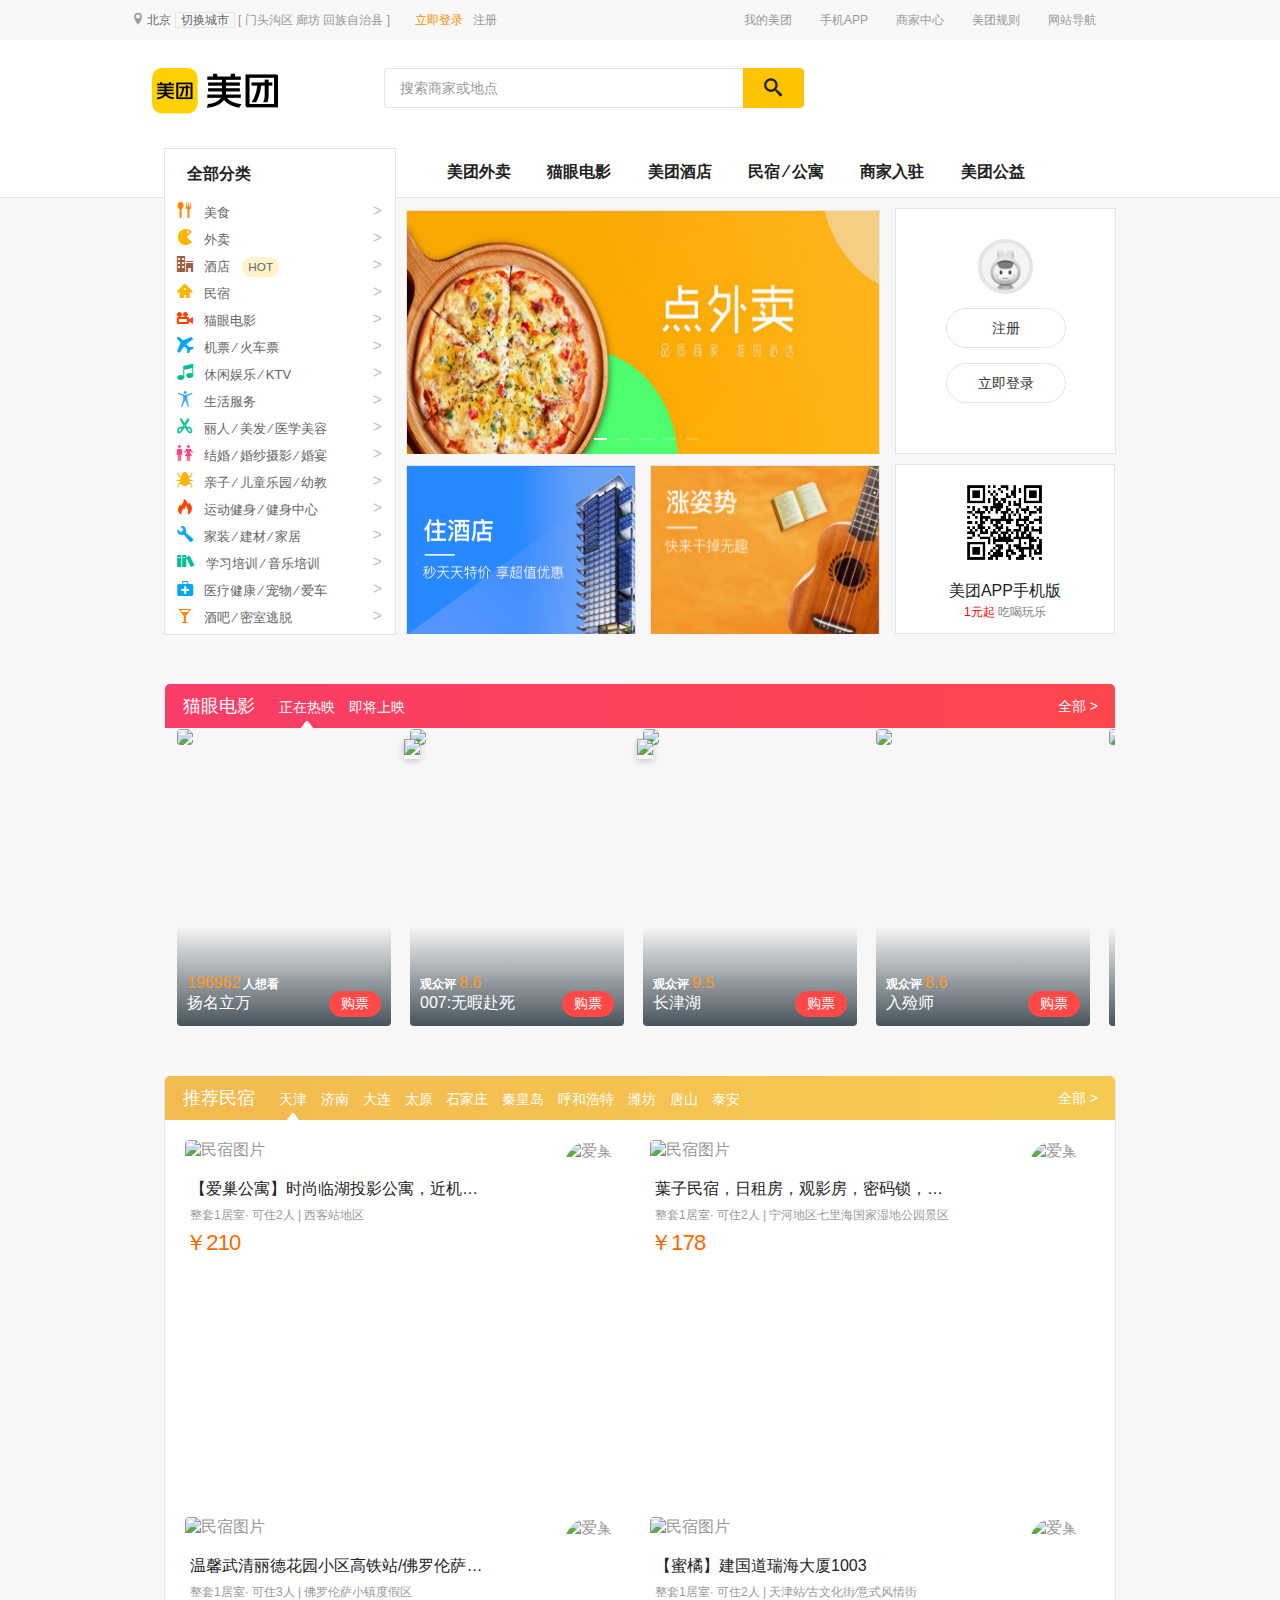
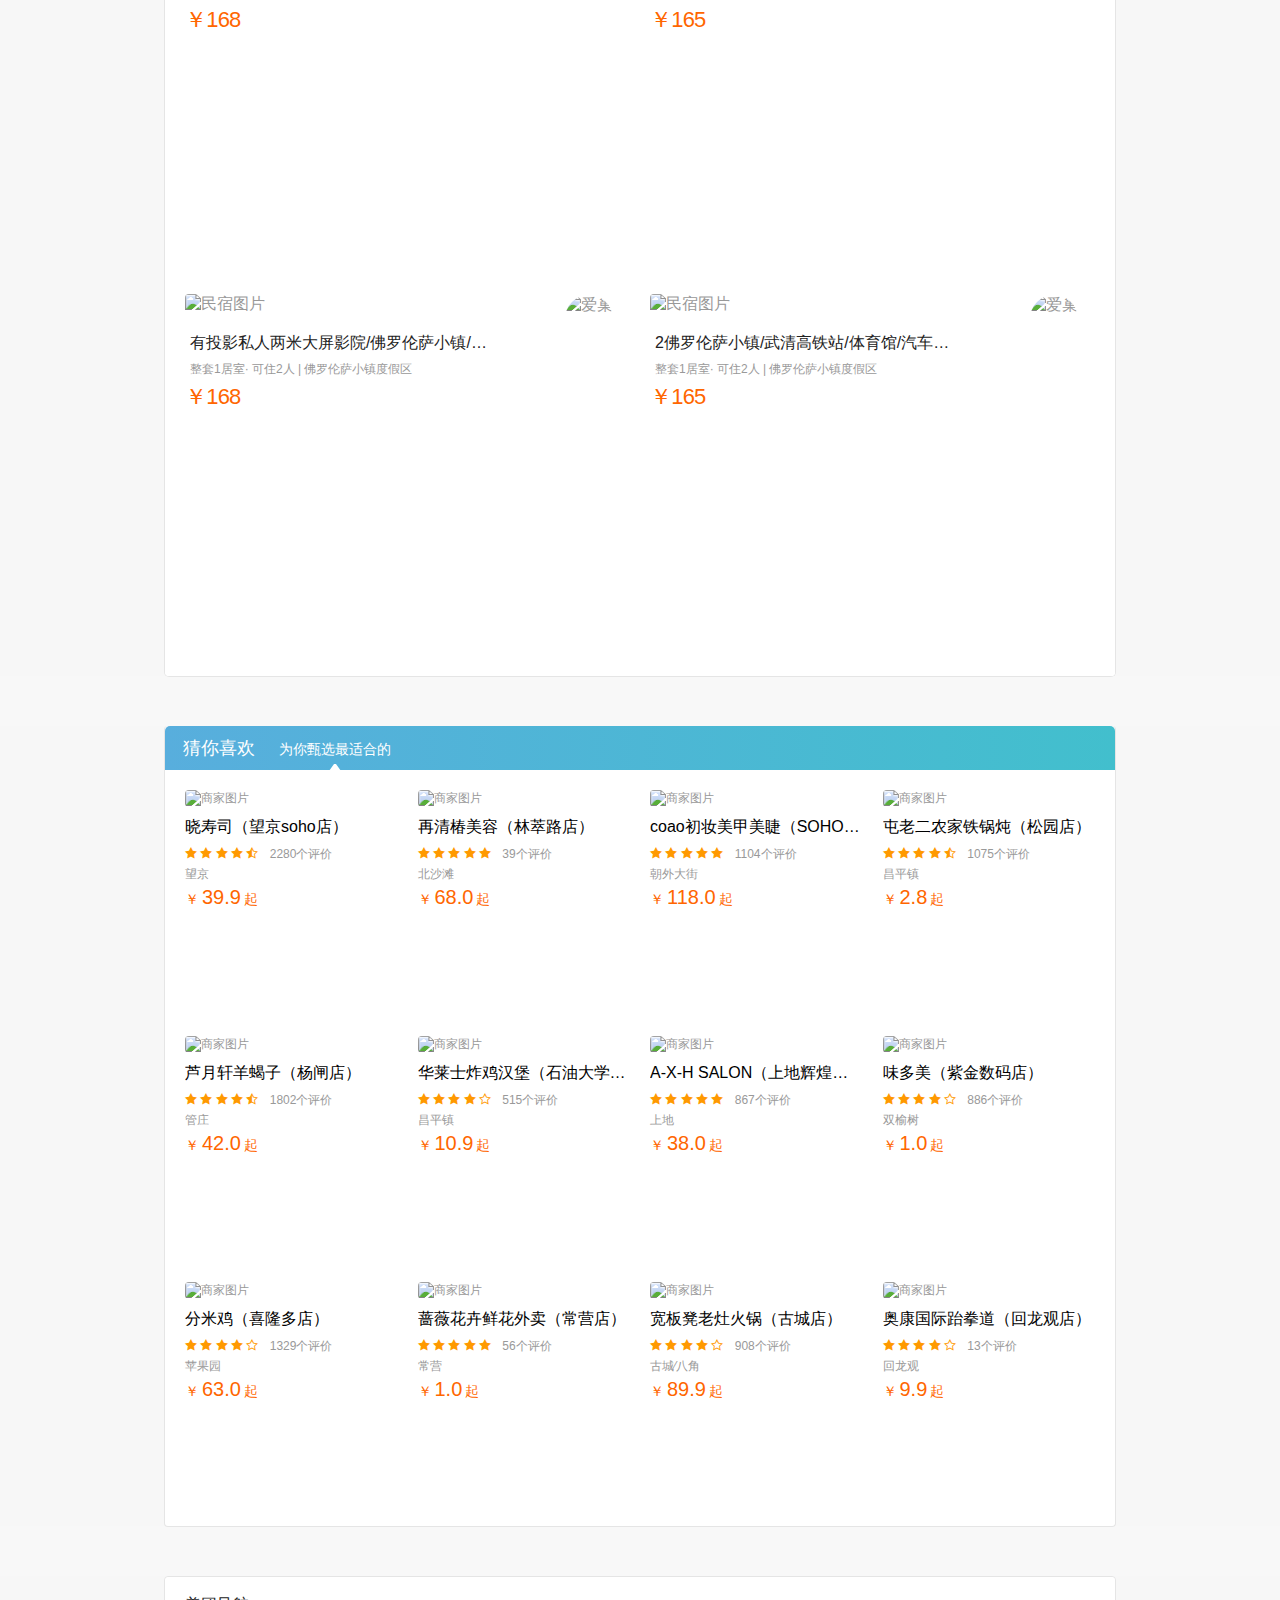
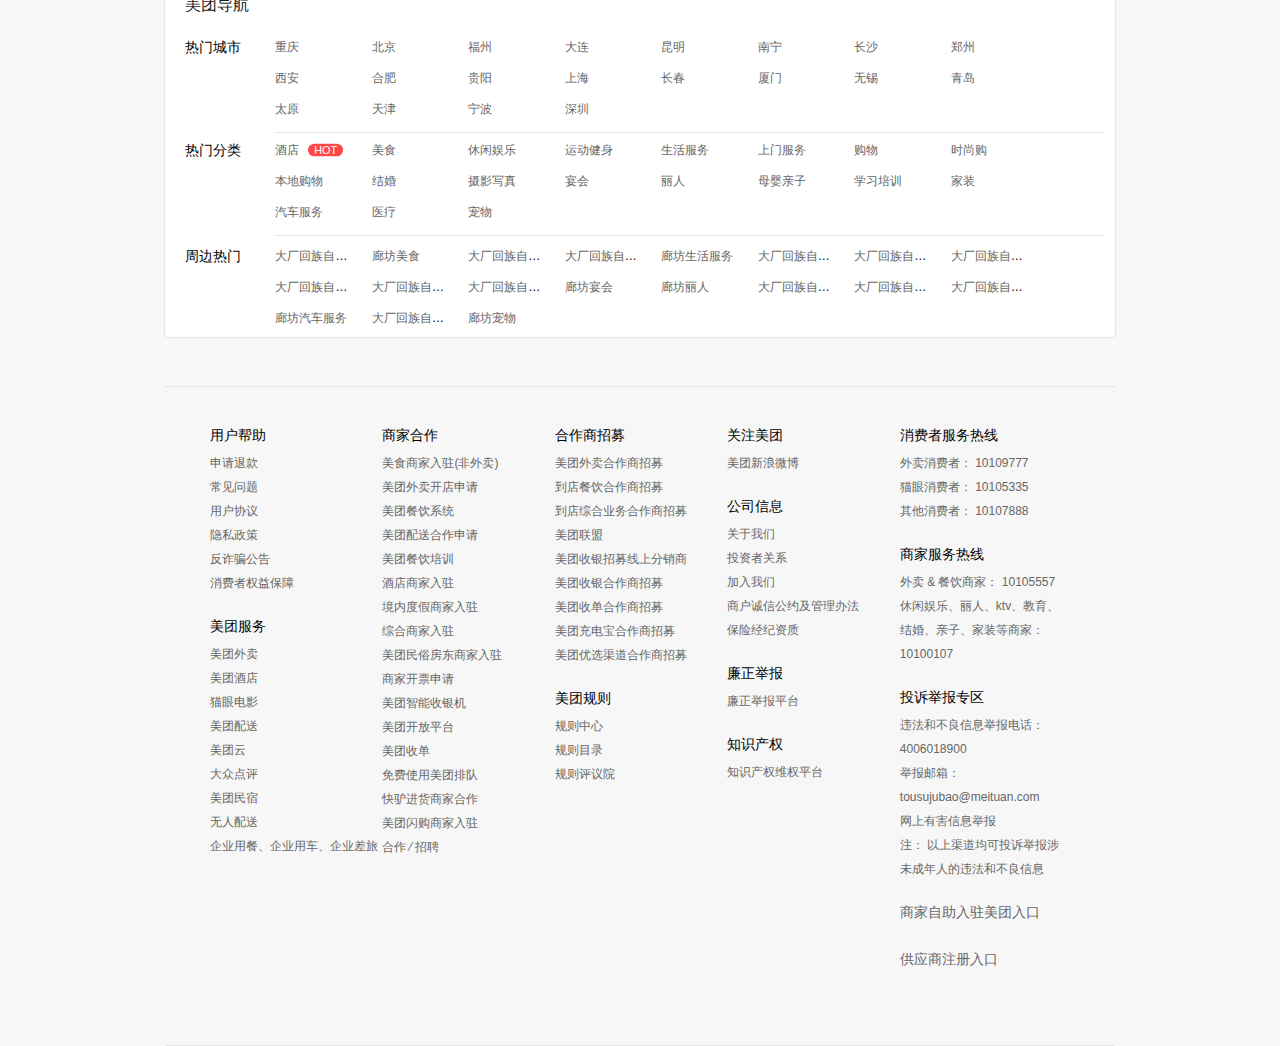
==== index.html @ 7d29e31b "meituan first commit" ====
<!DOCTYPE html>
<html lang="en">
<head>
    <meta charset="UTF-8">
    <meta name="viewport" content="width=device-width, initial-scale=1.0">
    <title>北京美团网-北京美食_酒店_旅游_团购_电影_吃喝玩乐</title>
    <meta name="description" content="北京美团网精选北京美食餐厅,酒店预订,电影票,旅游景点,外卖订餐,北京团购信息,您可查询商家评价店铺信息。北京生活,下载美团官方APP ,吃喝玩乐1折起。">
    <meta name="keywords" content="北京美食,北京酒店,北京团购">
    <link href="images/favicon.ico" type="image/x-icon" rel="icon">
    <link rel="stylesheet" type="text/css" href="css/base.css">
    <link rel="stylesheet" type="text/css" href="font/icomoon/style.css">
    <link rel="stylesheet" type="text/css" href="css/common_header.css">
    <link rel="stylesheet" type="text/css" href="css/common_footer.css">
    <link rel="stylesheet" type="text/css" href="css/index.css">
</head>
<body>
    <!-- 头部 -->
    <header>
        <!--导航栏-->
        <nav class="nav">
            <div class="nav-center">
                <!--导航栏左侧 位置和登录注册-->
                <div class="nav-center-left">
                    <span class="icon-location"></span>
                    <a href="#">北京</a>
                    <a href="#">切换城市</a>
                    [
                    <a href="#">门头沟区</a>
                    <a href="#">廊坊</a>
                    <a href="#">回族自治县</a>
                    ]
                    <a href="#">立即登录</a>
                    <a href="#">注册</a>
                </div>
                <!--导航栏右侧 我的美团 APP 商家中心 美团规则 网站导航-->
                <div class="nav-center-right">
                    <ul id="dropdown" class="nav-center-right-head" >
                        <li>
                            <a href="#">我的美团</a>
                            <dl class="displaynone nav-dropdowm-first">
                                <dd><a href="" target="_blank">我的订单</a></dd>
                                <dd><a href="" target="_blank">我的收藏</a></dd>
                                <dd><a href="" target="_blank">抵用券</a></dd>
                                <dd><a href="" target="_blank">账户设置</a></dd>
                            </dl>
                        </li>
                        <li>
                            <a href="#">手机APP</a>
                        </li>
                        <li>
                            <a href="#">商家中心</a>
                            <dl class="displaynone nav-dropdowm-second">
                                <dd><a href="" target="_blank">美团餐饮商户中心</a></dd>
                                <dd><a href="" target="_blank">登录商家中心</a></dd>
                                <dd><a href="" target="_blank">美团智能收银</a></dd>
                                <dd><a href="" target="_blank">我想合作</a></dd>
                                <dd><a href="" target="_blank">手机免费开店</a></dd>
                                <dd><a href="" target="_blank">到店综合业务招募</a></dd>
                                <dd><a href="" target="_blank">商家申请开票</a></dd>
                                <dd><a href="" target="_blank">免费合作美团排队</a></dd>
                            </dl>
                        </li>
                        <li>
                            <a href="#">美团规则</a>
                            <dl class="displaynone nav-dropdowm-third">
                                <dd><a href="" target="_blank">规则中心</a></dd>
                                <dd><a href="" target="_blank">规则目录</a></dd>
                                <dd><a href="" target="_blank">规则评议院</a></dd>
                            </dl>
                        </li>
                        <li>
                            <a href="#">网站导航</a>
                            <div class="displaynone nav-dropdowm-forth">
                                <dl>
                                    <dt>酒店旅游</dt>
                                    <dd><a href="" target="_blank">国际机票</a></dd>
                                    <dd><a href="" target="_blank">火车票</a></dd>
                                    <dd><a href="" target="_blank">民宿</a></dd>
                                    <dd><a href="" target="_blank">经济型酒店</a></dd>
                                    <dd><a href="" target="_blank">主题酒店</a></dd>
                                    <dd><a href="" target="_blank">商务酒店</a></dd>
                                    <dd><a href="" target="_blank">公寓</a></dd>
                                    <dd><a href="" target="_blank">豪华酒店</a></dd>
                                    <dd><a href="" target="_blank">客栈</a></dd>
                                    <dd><a href="" target="_blank">青年旅社</a></dd>
                                    <dd><a href="" target="_blank">度假酒店</a></dd>
                                    <dd><a href="" target="_blank">别墅</a></dd>
                                    <dd><a href="" target="_blank">农家院</a></dd>
                                </dl>
                                <dl>
                                    <dt>吃美食</dt>
                                    <dd><a href="" target="_blank">烤鱼</a></dd>
                                    <dd><a href="" target="_blank">特色小吃</a></dd>
                                    <dd><a href="" target="_blank">烧烤</a></dd>
                                    <dd><a href="" target="_blank">自助餐</a></dd>
                                    <dd><a href="" target="_blank">火锅</a></dd>
                                    <dd><a href="" target="_blank">代金券</a></dd>
                                </dl>
                                <dl>
                                    <dt>看电影</dt>
                                    <dd><a href="" target="_blank">热映电影</a></dd>
                                    <dd><a href="" target="_blank">热门电影院</a></dd>
                                    <dd><a href="" target="_blank">热映电影口碑榜</a></dd>
                                    <dd><a href="" target="_blank">最受期待电影</a></dd>
                                    <dd><a href="" target="_blank">国内票房榜</a></dd>
                                    <dd><a href="" target="_blank">北美票房榜</a></dd>
                                    <dd><a href="" target="_blank">电影排行榜</a></dd>
                                </dl>
                                <dl>
                                    <dt>手机应用</dt>
                                    <dd>
                                        <a href="" target="_blank">
                                            <img src="images/meituan.png" title="美团APP" alt="手机应用app"/>
                                        </a>
                                    </dd>
                                    <dd>
                                        <a href="" target="_blank">
                                            <img src="images/waimai.png" title="外卖APP" alt="手机应用app"/>
                                        </a>
                                    </dd>
                                    <dd>
                                        <a href="" target="_blank">
                                            <img src="images/shuidi.png" title="民宿APP" alt="手机应用app"/>
                                        </a>
                                    </dd>
                                    <dd>
                                        <a href="" target="_blank">
                                            <img src="images/dianping.png" title="点评APP" alt="手机应用app"/>
                                        </a>
                                    </dd>
                                    <dd>
                                        <a href="" target="_blank">
                                            <img src="images/maoyan.png" title="猫眼APP" alt="手机应用app"/>
                                        </a>
                                    </dd>
                                </dl>
                            </div>
                        </li>
                    </ul>
                </div>
            </div>
        </nav>
        <!--搜索区域-->
        <div class="search-box">
            <div class="search-center">
                <!-- logo区域 -->
                <div class="search-logo-moudle">
                    <div class="search-logo">
                        <h1>
                            <a href="index.html" title="美团购">
                                <img src="images/logo.png" />美团购
                            </a>
                        </h1>
                    </div>
                </div>
                <!-- 搜索区域 -->
                <div class="search-center-area">
                    <div class="search-content">
                        <input type="text" placeholder="搜索商家或地点">
                        <button>
                            <span class="icon-search"></span>
                        </button>
                    </div>
                </div>
            </div>
        </div>
    </header>
    <!--主体部分-->
    <main class="main-box">
        <div class="main-center">
            <!-- 全部分类 -->
            <div class="main-center-left">
                <span>全部分类</span>
                <ul id="dropright">
                    <li>
                        <i class="icon-spoon-knife"></i>
                        <span id="test">美食</span>
                        <b>&gt;</b>
                        <div class="main-hidden-box displaynone">
                            <!-- 隐藏菜单头部 -->
                            <div class="main-hidden-box-head">
                                <a href="" target="_blank">
                                    <p class="main-hidden-box-head-title">美食</p>
                                </a>
                                <div class="main-hidden-box-head-more">
                                    <a href="" target="_blank">更多 &gt;</a>
                                </div>
                            </div>
                            <!-- 隐藏菜单主体 -->
                            <div class="main-hidden-box-main">
                                <dl>
                                    <dd>
                                        <a href="" target="_blank">代金券</a>
                                    </dd>
                                    <dd>
                                        <a href="" target="_blank">甜点饮品</a>
                                    </dd>
                                    <dd>
                                        <a href="" target="_blank">火锅</a>
                                    </dd>
                                    <dd>
                                        <a href="" target="_blank">自助餐</a>
                                    </dd>
                                    <dd>
                                        <a href="" target="_blank">小吃快餐</a>
                                    </dd>
                                    <dd>
                                        <a href="" target="_blank">日韩料理</a>
                                    </dd>
                                    <dd>
                                        <a href="" target="_blank">西餐</a>
                                    </dd>
                                    <dd>
                                        <a href="" target="_blank">聚餐宴请</a>
                                    </dd>
                                    <dd>
                                        <a href="" target="_blank">烧烤烤肉</a>
                                    </dd>
                                    <dd>
                                        <a href="" target="_blank">东北菜</a>
                                    </dd>
                                    <dd>
                                        <a href="" target="_blank">川湘菜</a>
                                    </dd>
                                    <dd>
                                        <a href="" target="_blank">江浙菜</a>
                                    </dd>
                                    <dd>
                                        <a href="" target="_blank">香锅烤鱼</a>
                                    </dd>
                                    <dd>
                                        <a href="" target="_blank">粤港菜</a>
                                    </dd>
                                    <dd>
                                        <a href="" target="_blank">中式烧烤/烤串</a>
                                    </dd>
                                    <dd>
                                        <a href="" target="_blank">西北菜</a>
                                    </dd>
                                    <dd>
                                        <a href="" target="_blank">咖啡酒吧菜馆</a>
                                    </dd>
                                    <dd>
                                        <a href="" target="_blank">云贵菜</a>
                                    </dd>
                                    <dd>
                                        <a href="" target="_blank">东南亚菜</a>
                                    </dd>
                                    <dd>
                                        <a href="" target="_blank">海鲜</a>
                                    </dd>
                                    <dd>
                                        <a href="" target="_blank">素食</a>
                                    </dd>
                                    <dd>
                                        <a href="" target="_blank">台湾/客家菜</a>
                                    </dd>
                                    <dd>
                                        <a href="" target="_blank">创意菜</a>
                                    </dd>
                                    <dd>
                                        <a href="" target="_blank">汤/粥/炖菜</a>
                                    </dd>
                                    <dd>
                                        <a href="" target="_blank">蒙餐</a>
                                    </dd>
                                    <dd>
                                        <a href="" target="_blank">新疆菜</a>
                                    </dd>
                                    <dd>
                                        <a href="" target="_blank">其他美食</a>
                                    </dd>
                                    <dd>
                                        <a href="" target="_blank">京菜鲁菜</a>
                                    </dd>
                                </dl>
                            </div>
                        </div>
                    </li>
                    <li>
                        <i class="icon-pacman"></i>
                        <span>外卖</span>
                        <b>&gt;</b>
                        <div class="main-hidden-box displaynone">
                            <!-- 隐藏菜单头部 -->
                            <div class="main-hidden-box-head">
                                <a href="" target="_blank">
                                    <p class="main-hidden-box-head-title">外卖</p>
                                </a>
                                <div class="main-hidden-box-head-more">
                                    <a href="" target="_blank">更多 &gt;</a>
                                </div>
                            </div>
                            <!-- 隐藏菜单主体 -->
                            <div class="main-hidden-box-main">
                                <dl>
                                    <dd>
                                        <a href="" target="_blank">美团外卖</a>
                                    </dd>
                                </dl>
                            </div>
                        </div>
                    </li>
                    <li>
                        <i class="icon-office"></i>
                        <span>酒店</span>
                        <span class="hot-content">HOT</span>
                        <b>&gt;</b>
                        <div class="main-hidden-box displaynone">
                            <!-- 隐藏菜单头部 -->
                            <div class="main-hidden-box-head">
                                <a href="" target="_blank">
                                    <p class="main-hidden-box-head-title">酒店</p>
                                </a>
                                <div class="main-hidden-box-head-more">
                                    <a href="" target="_blank">更多 &gt;</a>
                                </div>
                            </div>
                            <!-- 隐藏菜单主体 -->
                            <div class="main-hidden-box-main">
                                <dl>
                                    <dd>
                                        <a href="" target="_blank">经济型</a>
                                    </dd>
                                    <dd>
                                        <a href="" target="_blank">舒适/三星</a>
                                    </dd>
                                    <dd>
                                        <a href="" target="_blank">高档/四星</a>
                                    </dd>
                                    <dd>
                                        <a href="" target="_blank">豪华/五星</a>
                                    </dd>
                                </dl>
                            </div>
                        </div>
                    </li>
                    <li>
                        <i class="icon-home2"></i>
                        <span>民宿</span>
                        <b>&gt;</b>
                        <div class="main-hidden-box displaynone">
                            <!-- 隐藏菜单头部 -->
                            <div class="main-hidden-box-head">
                                <a href="" target="_blank">
                                    <p class="main-hidden-box-head-title">热门城市</p>
                                </a>
                                <div class="main-hidden-box-head-more">
                                    <a href="" target="_blank">更多 &gt;</a>
                                </div>
                            </div>
                            <!-- 隐藏菜单主体 -->
                            <div class="main-hidden-box-main">
                                <dl>
                                    <dd>
                                        <a href="" target="_blank">上海</a>
                                    </dd>
                                    <dd>
                                        <a href="" target="_blank">成都</a>
                                    </dd>
                                    <dd>
                                        <a href="" target="_blank">北京</a>
                                    </dd>
                                    <dd>
                                        <a href="" target="_blank">重庆</a>
                                    </dd>
                                    <dd>
                                        <a href="" target="_blank">南京</a>
                                    </dd>
                                    <dd>
                                        <a href="" target="_blank">杭州</a>
                                    </dd>
                                    <dd>
                                        <a href="" target="_blank">广州</a>
                                    </dd>
                                    <dd>
                                        <a href="" target="_blank">西安</a>
                                    </dd>
                                    <dd>
                                        <a href="" target="_blank">武汉</a>
                                    </dd>
                                    <dd>
                                        <a href="" target="_blank">厦门</a>
                                    </dd>
                                    <dd>
                                        <a href="" target="_blank">长沙</a>
                                    </dd>
                                    <dd>
                                        <a href="" target="_blank">青岛</a>
                                    </dd>
                                    <dd>
                                        <a href="" target="_blank">深圳</a>
                                    </dd>
                                    <dd>
                                        <a href="" target="_blank">天津</a>
                                    </dd>
                                    <dd>
                                        <a href="" target="_blank">苏州</a>
                                    </dd>
                                </dl>
                            </div>
                            <!-- 隐藏菜单头部 -->
                            <div class="main-hidden-box-head">
                                <a href="" target="_blank">
                                    <p class="main-hidden-box-head-title">热门房源</p>
                                </a>
                                <div class="hidden-more-minsu">
                                    <a href="" target="_blank">更多 &gt;</a>
                                </div>
                            </div>
                            <!-- 隐藏菜单主体 -->
                            <div class="main-hidden-box-main">
                                <dl>
                                    <dd>
                                        <a href="" target="_blank">复式Loft</a>
                                    </dd>
                                    <dd>
                                        <a href="" target="_blank">别墅</a>
                                    </dd>
                                </dl>
                            </div>
                        </div>
                    </li>
                    <li>
                        <i class="icon-video-camera"></i>
                        <span>猫眼电影</span>
                        <b>&gt;</b>
                        <div class="main-hidden-box displaynone">
                            <!-- 隐藏菜单头部 -->
                            <div class="main-hidden-box-head">
                                <a href="" target="_blank">
                                    <p class="main-hidden-box-head-title">热映电影</p>
                                </a>
                                <div class="main-hidden-box-head-more">
                                    <a href="" target="_blank">更多 &gt;</a>
                                </div>
                            </div>
                            <!-- 隐藏菜单主体 -->
                            <div class="main-hidden-box-main">
                                <dl>
                                    <dd>
                                        <a href="" target="_blank">扬名立万</a>
                                    </dd>
                                    <dd>
                                        <a href="" target="_blank">梅艳芳</a>
                                    </dd>
                                    <dd>
                                        <a href="" target="_blank">007：无暇赴死</a>
                                    </dd>
                                    <dd>
                                        <a href="" target="_blank">丛林奇航</a>
                                    </dd>
                                    <dd>
                                        <a href="" target="_blank">门锁</a>
                                    </dd>
                                    <dd>
                                        <a href="" target="_blank">长津湖</a>
                                    </dd>
                                    <dd>
                                        <a href="" target="_blank">天书奇谭4K纪念版</a>
                                    </dd>
                                    <dd>
                                        <a href="" target="_blank">不老奇事</a>
                                    </dd>
                                    <dd>
                                        <a href="" target="_blank">入殓师</a>
                                    </dd>
                                    <dd>
                                        <a href="" target="_blank">沙丘</a>
                                    </dd>
                                </dl>
                            </div>
                        </div>
                    </li>
                    <li>
                        <i class="icon-airplane"></i>
                        <span>机票 &frasl; 火车票</span>
                        <b>&gt;</b>
                        <div class="main-hidden-box displaynone">
                            <!-- 隐藏菜单头部 -->
                            <div class="main-hidden-box-head">
                                <a href="" target="_blank">
                                    <p class="main-hidden-box-head-title">机票</p>
                                </a>
                                <div class="main-hidden-box-head-more">
                                    <a href="" target="_blank">更多 &gt;</a>
                                </div>
                            </div>
                            <!-- 隐藏菜单主体 -->
                            <div class="main-hidden-box-main">
                                <dl>
                                    <dd>
                                        <a href="" target="_blank">国内机票</a>
                                    </dd>
                                    <dd>
                                        <a href="" target="_blank">国际/港澳台机票</a>
                                    </dd>
                                </dl>
                            </div>
                            <!-- 隐藏菜单头部 -->
                            <div class="main-hidden-box-head">
                                <a href="" target="_blank">
                                    <p class="main-hidden-box-head-title">火车票</p>
                                </a>
                                <div class="hidden-more-jipiao">
                                    <a href="" target="_blank">更多 &gt;</a>
                                </div>
                            </div>
                            <!-- 隐藏菜单主体 -->
                            <div class="main-hidden-box-main">
                                <dl>
                                    <dd>
                                        <a href="" target="_blank">火车票</a>
                                    </dd>
                                </dl>
                            </div>
                        </div>
                    </li>
                    <li>
                        <i class="icon-music"></i>
                        <span>休闲娱乐 &frasl; KTV</span>
                        <b>&gt;</b>
                        <div class="main-hidden-box displaynone">
                            <!-- 隐藏菜单头部 -->
                            <div class="main-hidden-box-head">
                                <a href="" target="_blank">
                                    <p class="main-hidden-box-head-title">休闲娱乐</p>
                                </a>
                                <div class="main-hidden-box-head-more">
                                    <a href="" target="_blank">更多 &gt;</a>
                                </div>
                            </div>
                            <!-- 隐藏菜单主体 -->
                            <div class="main-hidden-box-main">
                                <dl>
                                    <dd>
                                        <a href="" target="_blank">足疗按摩</a>
                                    </dd>
                                    <dd>
                                        <a href="" target="_blank">洗浴/汗蒸</a>
                                    </dd>
                                    <dd>
                                        <a href="" target="_blank">酒吧</a>
                                    </dd>
                                    <dd>
                                        <a href="" target="_blank">密室逃脱</a>
                                    </dd>
                                    <dd>
                                        <a href="" target="_blank">轰趴馆</a>
                                    </dd>
                                    <dd>
                                        <a href="" target="_blank">茶馆</a>
                                    </dd>
                                    <dd>
                                        <a href="" target="_blank">私人影院</a>
                                    </dd>
                                    <dd>
                                        <a href="" target="_blank">DIY手工坊</a>
                                    </dd>
                                    <dd>
                                        <a href="" target="_blank">采摘/农家乐</a>
                                    </dd>
                                    <dd>
                                        <a href="" target="_blank">网吧网咖</a>
                                    </dd>
                                    <dd>
                                        <a href="" target="_blank">游乐游艺</a>
                                    </dd>
                                    <dd>
                                        <a href="" target="_blank">VR</a>
                                    </dd>
                                    <dd>
                                        <a href="" target="_blank">桌面游戏</a>
                                    </dd>
                                    <dd>
                                        <a href="" target="_blank">真人CS</a>
                                    </dd>
                                    <dd>
                                        <a href="" target="_blank">棋牌室</a>
                                    </dd>
                                    <dd>
                                        <a href="" target="_blank">其他玩乐</a>
                                    </dd>
                                </dl>
                            </div>
                            <!-- 隐藏菜单头部 -->
                            <div class="main-hidden-box-head">
                                <a href="" target="_blank">
                                    <p class="main-hidden-box-head-title">KTV</p>
                                </a>
                                <div class="hidden-more-ktv">
                                    <a href="" target="_blank">更多 &gt;</a>
                                </div>
                            </div>
                            <!-- 隐藏菜单主体 -->
                            <div class="main-hidden-box-main">
                                <dl>
                                    <dd>
                                        <a href="" target="_blank">KTV</a>
                                    </dd>
                                </dl>
                            </div>
                        </div>
                    </li>
                    <li>
                        <i class="icon-accessibility"></i>
                        <span>生活服务</span>
                        <b>&gt;</b>
                        <div class="main-hidden-box displaynone">
                            <!-- 隐藏菜单头部 -->
                            <div class="main-hidden-box-head">
                                <a href="" target="_blank">
                                    <p class="main-hidden-box-head-title">生活服务</p>
                                </a>
                                <div class="main-hidden-box-head-more">
                                    <a href="" target="_blank">更多 &gt;</a>
                                </div>
                            </div>
                            <!-- 隐藏菜单主体 -->
                            <div class="main-hidden-box-main">
                                <dl>
                                    <dd>
                                        <a href="" target="_blank">衣物/皮具洗护</a>
                                    </dd>
                                    <dd>
                                        <a href="" target="_blank">家政</a>
                                    </dd>
                                    <dd>
                                        <a href="" target="_blank">搬家运输</a>
                                    </dd>
                                    <dd>
                                        <a href="" target="_blank">送水</a>
                                    </dd>
                                    <dd>
                                        <a href="" target="_blank">充值缴费</a>
                                    </dd>
                                    <dd>
                                        <a href="" target="_blank">服饰/鞋包养护</a>
                                    </dd>
                                    <dd>
                                        <a href="" target="_blank">开锁换锁</a>
                                    </dd>
                                    <dd>
                                        <a href="" target="_blank">居家维修</a>
                                    </dd>
                                    <dd>
                                        <a href="" target="_blank">管道疏通</a>
                                    </dd>
                                    <dd>
                                        <a href="" target="_blank">家电维修清洗</a>
                                    </dd>
                                    <dd>
                                        <a href="" target="_blank">电脑维修</a>
                                    </dd>
                                    <dd>
                                        <a href="" target="_blank">手机维修</a>
                                    </dd>
                                    <dd>
                                        <a href="" target="_blank">证件照/肖像摄影</a>
                                    </dd>
                                    <dd>
                                        <a href="" target="_blank">照片冲印/图文文印</a>
                                    </dd>
                                    <dd>
                                        <a href="" target="_blank">商务服务/法律服务</a>
                                    </dd>
                                    <dd>
                                        <a href="" target="_blank">文化传媒机构</a>
                                    </dd>
                                    <dd>
                                        <a href="" target="_blank">成人用品/情趣用品</a>
                                    </dd>
                                </dl>
                            </div>
                        </div>
                    </li>
                    <li>
                        <i class="icon-scissors"></i>
                        <span>丽人 &frasl; 美发 &frasl; 医学美容</span>
                        <b>&gt;</b>
                        <div class="main-hidden-box displaynone">
                            <!-- 隐藏菜单头部 -->
                            <div class="main-hidden-box-head">
                                <a href="" target="_blank">
                                    <p class="main-hidden-box-head-title">丽人</p>
                                </a>
                                <div class="main-hidden-box-head-more">
                                    <a href="" target="_blank">更多 &gt;</a>
                                </div>
                            </div>
                            <!-- 隐藏菜单主体 -->
                            <div class="main-hidden-box-main">
                                <dl>
                                    <dd>
                                        <a href="" target="_blank">美发</a>
                                    </dd>
                                    <dd>
                                        <a href="" target="_blank">美甲美睫</a>
                                    </dd>
                                    <dd>
                                        <a href="" target="_blank">美容美体</a>
                                    </dd>
                                    <dd>
                                        <a href="" target="_blank">医学美容</a>
                                    </dd>
                                    <dd>
                                        <a href="" target="_blank">瑜伽舞蹈</a>
                                    </dd>
                                    <dd>
                                        <a href="" target="_blank">瘦身纤体</a>
                                    </dd>
                                    <dd>
                                        <a href="" target="_blank">韩式定妆</a>
                                    </dd>
                                    <dd>
                                        <a href="" target="_blank">祛痘</a>
                                    </dd>
                                    <dd>
                                        <a href="" target="_blank">纹身</a>
                                    </dd>
                                    <dd>
                                        <a href="" target="_blank">化妆品</a>
                                    </dd>
                                    <dd>
                                        <a href="" target="_blank">养发</a>
                                    </dd>
                                </dl>
                            </div>
                        </div>
                    </li>
                    <li>
                        <i class="icon-man-woman"></i>
                        <span>结婚 &frasl; 婚纱摄影 &frasl; 婚宴</span>
                        <b>&gt;</b>
                        <div class="main-hidden-box displaynone">
                            <!-- 隐藏菜单头部 -->
                            <div class="main-hidden-box-head">
                                <a href="" target="_blank">
                                    <p class="main-hidden-box-head-title">结婚</p>
                                </a>
                                <div class="main-hidden-box-head-more">
                                    <a href="" target="_blank">更多 &gt;</a>
                                </div>
                            </div>
                            <!-- 隐藏菜单主体 -->
                            <div class="main-hidden-box-main">
                                <dl>
                                    <dd>
                                        <a href="" target="_blank">婚纱摄影</a>
                                    </dd>
                                    <dd>
                                        <a href="" target="_blank">旅拍</a>
                                    </dd>
                                    <dd>
                                        <a href="" target="_blank">个性写真</a>
                                    </dd>
                                    <dd>
                                        <a href="" target="_blank">婚宴</a>
                                    </dd>
                                    <dd>
                                        <a href="" target="_blank">婚庆公司</a>
                                    </dd>
                                    <dd>
                                        <a href="" target="_blank">婚纱礼服</a>
                                    </dd>
                                    <dd>
                                        <a href="" target="_blank">西服定制</a>
                                    </dd>
                                    <dd>
                                        <a href="" target="_blank">婚戒首饰</a>
                                    </dd>
                                    <dd>
                                        <a href="" target="_blank">婚车租赁</a>
                                    </dd>
                                    <dd>
                                        <a href="" target="_blank">司仪主持</a>
                                    </dd>
                                    <dd>
                                        <a href="" target="_blank">彩妆造型</a>
                                    </dd>
                                    <dd>
                                        <a href="" target="_blank">婚礼跟拍</a>
                                    </dd>
                                    <dd>
                                        <a href="" target="_blank">婚礼小礼品</a>
                                    </dd>
                                    <dd>
                                        <a href="" target="_blank">更多婚礼服务</a>
                                    </dd>
                                </dl>
                            </div>
                        </div>
                    </li>
                    <li>
                        <i class="icon-bug"></i>
                        <span>亲子 &frasl; 儿童乐园 &frasl; 幼教</span>
                        <b>&gt;</b>
                        <div class="main-hidden-box displaynone">
                            <!-- 隐藏菜单头部 -->
                            <div class="main-hidden-box-head">
                                <a href="" target="_blank">
                                    <p class="main-hidden-box-head-title">儿童乐园</p>
                                </a>
                                <div class="main-hidden-box-head-more">
                                    <a href="" target="_blank">更多 &gt;</a>
                                </div>
                            </div>
                            <!-- 隐藏菜单主体 -->
                            <div class="main-hidden-box-main">
                                <dl>
                                    <dd>
                                        <a href="" target="_blank">婴儿游泳</a>
                                    </dd>
                                    <dd>
                                        <a href="" target="_blank">其他亲子游乐</a>
                                    </dd>
                                </dl>
                            </div>
                            <!-- 隐藏菜单头部 -->
                            <div class="main-hidden-box-head">
                                <a href="" target="_blank">
                                    <p class="main-hidden-box-head-title">幼儿教育</p>
                                </a>
                                <div class="hidden-more-jipiao">
                                    <a href="" target="_blank">更多 &gt;</a>
                                </div>
                            </div>
                            <!-- 隐藏菜单主体 -->
                            <div class="main-hidden-box-main">
                                <dl>
                                    <dd>
                                        <a href="" target="_blank">早教中心</a>
                                    </dd>
                                    <dd>
                                        <a href="" target="_blank">少儿英语</a>
                                    </dd>
                                    <dd>
                                        <a href="" target="_blank">智力开发</a>
                                    </dd>
                                    <dd>
                                        <a href="" target="_blank">托班/幼儿园</a>
                                    </dd>
                                    <dd>
                                        <a href="" target="_blank">幼儿教育</a>
                                    </dd>
                                    <dd>
                                        <a href="" target="_blank">其他幼儿教育</a>
                                    </dd>
                                </dl>
                            </div>
                            <!-- 隐藏菜单头部 -->
                            <div class="main-hidden-box-head">
                                <a href="" target="_blank">
                                    <p class="main-hidden-box-head-title">亲子摄影</p>
                                </a>
                                <div class="hidden-more-sheying">
                                    <a href="" target="_blank">更多 &gt;</a>
                                </div>
                            </div>
                            <!-- 隐藏菜单主体 -->
                            <div class="main-hidden-box-main">
                                <dl>
                                    <dd>
                                        <a href="" target="_blank">儿童摄影</a>
                                    </dd>
                                    <dd>
                                        <a href="" target="_blank">孕妇写真</a>
                                    </dd>
                                    <dd>
                                        <a href="" target="_blank">上门拍</a>
                                    </dd>
                                    <dd>
                                        <a href="" target="_blank">其他亲子摄影</a>
                                    </dd>
                                </dl>
                            </div>
                        </div>
                    </li>
                    <li>
                        <i class="icon-fire"></i>
                        <span>运动健身 &frasl; 健身中心</span>
                        <b>&gt;</b>
                        <div class="main-hidden-box displaynone">
                            <!-- 隐藏菜单头部 -->
                            <div class="main-hidden-box-head">
                                <a href="" target="_blank">
                                    <p class="main-hidden-box-head-title">运动健身</p>
                                </a>
                                <div class="main-hidden-box-head-more">
                                    <a href="" target="_blank">更多 &gt;</a>
                                </div>
                            </div>
                            <!-- 隐藏菜单主体 -->
                            <div class="main-hidden-box-main">
                                <dl>
                                    <dd>
                                        <a href="" target="_blank">健身中心</a>
                                    </dd>
                                    <dd>
                                        <a href="" target="_blank">武术场馆</a>
                                    </dd>
                                    <dd>
                                        <a href="" target="_blank">游泳馆</a>
                                    </dd>
                                    <dd>
                                        <a href="" target="_blank">羽毛球馆</a>
                                    </dd>
                                    <dd>
                                        <a href="" target="_blank">溜冰场</a>
                                    </dd>
                                    <dd>
                                        <a href="" target="_blank">射箭馆</a>
                                    </dd>
                                    <dd>
                                        <a href="" target="_blank">篮球场</a>
                                    </dd>
                                    <dd>
                                        <a href="" target="_blank">网球馆</a>
                                    </dd>
                                    <dd>
                                        <a href="" target="_blank">台球馆</a>
                                    </dd>
                                    <dd>
                                        <a href="" target="_blank">乒乓球场</a>
                                    </dd>
                                    <dd>
                                        <a href="" target="_blank">足球场</a>
                                    </dd>
                                    <dd>
                                        <a href="" target="_blank">高尔夫场</a>
                                    </dd>
                                    <dd>
                                        <a href="" target="_blank">保龄球馆</a>
                                    </dd>
                                    <dd>
                                        <a href="" target="_blank">体育场馆</a>
                                    </dd>
                                    <dd>
                                        <a href="" target="_blank">马术场</a>
                                    </dd>
                                    <dd>
                                        <a href="" target="_blank">壁球馆</a>
                                    </dd>
                                    <dd>
                                        <a href="" target="_blank">更多运动</a>
                                    </dd>
                                </dl>
                            </div>
                        </div>
                    </li>
                    <li>
                        <i class="icon-wrench"></i>
                        <span>家装 &frasl; 建材 &frasl; 家居</span>
                        <b>&gt;</b>
                        <div class="main-hidden-box displaynone">
                            <!-- 隐藏菜单头部 -->
                            <div class="main-hidden-box-head">
                                <a href="" target="_blank">
                                    <p class="main-hidden-box-head-title">装修设计</p>
                                </a>
                                <div class="main-hidden-box-head-more">
                                    <a href="" target="_blank">更多 &gt;</a>
                                </div>
                            </div>
                            <!-- 隐藏菜单主体 -->
                            <div class="main-hidden-box-main">
                                <dl>
                                    <dd>
                                        <a href="" target="_blank">半包装修</a>
                                    </dd>
                                    <dd>
                                        <a href="" target="_blank">全包装修</a>
                                    </dd>
                                    <dd>
                                        <a href="" target="_blank">清包装修</a>
                                    </dd>
                                </dl>
                            </div>
                            <!-- 隐藏菜单头部 -->
                            <div class="main-hidden-box-head">
                                <a href="" target="_blank">
                                    <p class="main-hidden-box-head-title">装修建材</p>
                                </a>
                                <div class="hidden-more-jipiao">
                                    <a href="" target="_blank">更多 &gt;</a>
                                </div>
                            </div>
                            <!-- 隐藏菜单主体 -->
                            <div class="main-hidden-box-main">
                                <dl>
                                    <dd>
                                        <a href="" target="_blank">地板</a>
                                    </dd>
                                    <dd>
                                        <a href="" target="_blank">瓷砖石材</a>
                                    </dd>
                                    <dd>
                                        <a href="" target="_blank">橱柜</a>
                                    </dd>
                                    <dd>
                                        <a href="" target="_blank">灯饰照明</a>
                                    </dd>
                                    <dd>
                                        <a href="" target="_blank">厨卫洁具</a>
                                    </dd>
                                    <dd>
                                        <a href="" target="_blank">油漆涂料</a>
                                    </dd>
                                    <dd>
                                        <a href="" target="_blank">集成吊顶</a>
                                    </dd>
                                    <dd>
                                        <a href="" target="_blank">墙纸墙艺</a>
                                    </dd>
                                    <dd>
                                        <a href="" target="_blank">门窗</a>
                                    </dd>
                                    <dd>
                                        <a href="" target="_blank">木材板材</a>
                                    </dd>
                                    <dd>
                                        <a href="" target="_blank">家用五金</a>
                                    </dd>
                                    <dd>
                                        <a href="" target="_blank">电工电料</a>
                                    </dd>
                                    <dd>
                                        <a href="" target="_blank">楼梯</a>
                                    </dd>
                                    <dd>
                                        <a href="" target="_blank">管材管件</a>
                                    </dd>
                                </dl>
                            </div>
                            <!-- 隐藏菜单头部 -->
                            <div class="main-hidden-box-head">
                                <a href="" target="_blank">
                                    <p class="main-hidden-box-head-title">家具家居</p>
                                </a>
                                <div class="hidden-more-jiaju">
                                    <a href="" target="_blank">更多 &gt;</a>
                                </div>
                            </div>
                            <!-- 隐藏菜单主体 -->
                            <div class="main-hidden-box-main">
                                <dl>
                                    <dd>
                                        <a href="" target="_blank">家具</a>
                                    </dd>
                                    <dd>
                                        <a href="" target="_blank">床上用品/家纺</a>
                                    </dd>
                                    <dd>
                                        <a href="" target="_blank">家居装饰</a>
                                    </dd>
                                    <dd>
                                        <a href="" target="_blank">厨具餐具</a>
                                    </dd>
                                    <dd>
                                        <a href="" target="_blank">智能家居</a>
                                    </dd>
                                </dl>
                            </div>
                        </div>
                    </li>
                    <li>
                        <i class="icon-books"></i>
                        <span>学习培训 &frasl; 音乐培训</span>
                        <b>&gt;</b>
                        <div class="main-hidden-box displaynone">
                            <!-- 隐藏菜单头部 -->
                            <div class="main-hidden-box-head">
                                <a href="" target="_blank">
                                    <p class="main-hidden-box-head-title">音乐培训</p>
                                </a>
                                <div class="main-hidden-box-head-more">
                                    <a href="" target="_blank">更多 &gt;</a>
                                </div>
                            </div>
                            <!-- 隐藏菜单主体 -->
                            <div class="main-hidden-box-main">
                                <dl>
                                    <dd>
                                        <a href="" target="_blank">钢琴</a>
                                    </dd>
                                    <dd>
                                        <a href="" target="_blank">吉他</a>
                                    </dd>
                                    <dd>
                                        <a href="" target="_blank">小提琴</a>
                                    </dd>
                                    <dd>
                                        <a href="" target="_blank">古筝</a>
                                    </dd>
                                    <dd>
                                        <a href="" target="_blank">架子鼓</a>
                                    </dd>
                                    <dd>
                                        <a href="" target="_blank">声乐</a>
                                    </dd>
                                    <dd>
                                        <a href="" target="_blank">其他音乐培训</a>
                                    </dd>
                                </dl>
                            </div>
                            <!-- 隐藏菜单头部 -->
                            <div class="main-hidden-box-head">
                                <a href="" target="_blank">
                                    <p class="main-hidden-box-head-title">职业技术</p>
                                </a>
                                <div class="hidden-more-minsu">
                                    <a href="" target="_blank">更多 &gt;</a>
                                </div>
                            </div>
                            <!-- 隐藏菜单主体 -->
                            <div class="main-hidden-box-main">
                                <dl>
                                    <dd>
                                        <a href="" target="_blank">美容化妆</a>
                                    </dd>
                                    <dd>
                                        <a href="" target="_blank">会计</a>
                                    </dd>
                                    <dd>
                                        <a href="" target="_blank">IT</a>
                                    </dd>
                                    <dd>
                                        <a href="" target="_blank">厨艺</a>
                                    </dd>
                                    <dd>
                                        <a href="" target="_blank">管理培训</a>
                                    </dd>
                                    <dd>
                                        <a href="" target="_blank">摄影培训</a>
                                    </dd>
                                    <dd>
                                        <a href="" target="_blank">司法考试</a>
                                    </dd>
                                    <dd>
                                        <a href="" target="_blank">公务员培训</a>
                                    </dd>
                                    <dd>
                                        <a href="" target="_blank">其他职业培训</a>
                                    </dd>
                                </dl>
                            </div>
                            <!-- 隐藏菜单头部 -->
                            <div class="main-hidden-box-head">
                                <a href="" target="_blank">
                                    <p class="main-hidden-box-head-title">外语培训</p>
                                </a>
                                <div class="hidden-more-jiaju">
                                    <a href="" target="_blank">更多 &gt;</a>
                                </div>
                            </div>
                            <!-- 隐藏菜单主体 -->
                            <div class="main-hidden-box-main">
                                <dl>
                                    <dd>
                                        <a href="" target="_blank">英语</a>
                                    </dd>
                                    <dd>
                                        <a href="" target="_blank">日语</a>
                                    </dd>
                                    <dd>
                                        <a href="" target="_blank">韩语</a>
                                    </dd>
                                    <dd>
                                        <a href="" target="_blank">法语</a>
                                    </dd>
                                    <dd>
                                        <a href="" target="_blank">德语</a>
                                    </dd>
                                    <dd>
                                        <a href="" target="_blank">汉语</a>
                                    </dd>
                                    <dd>
                                        <a href="" target="_blank">俄语</a>
                                    </dd>
                                    <dd>
                                        <a href="" target="_blank">西班牙语</a>
                                    </dd>
                                    <dd>
                                        <a href="" target="_blank">其他外语</a>
                                    </dd>
                                </dl>
                            </div>
                        </div>
                    </li>
                    <li>
                        <i class="icon-aid-kit"></i>
                        <span>医疗健康 &frasl; 宠物 &frasl; 爱车</span>
                        <b>&gt;</b>
                        <div class="main-hidden-box displaynone">
                            <!-- 隐藏菜单头部 -->
                            <div class="main-hidden-box-head">
                                <a href="" target="_blank">
                                    <p class="main-hidden-box-head-title">医疗健康</p>
                                </a>
                                <div class="main-hidden-box-head-more">
                                    <a href="" target="_blank">更多 &gt;</a>
                                </div>
                            </div>
                            <!-- 隐藏菜单主体 -->
                            <div class="main-hidden-box-main">
                                <dl>
                                    <dd>
                                        <a href="" target="_blank">医院</a>
                                    </dd>
                                    <dd>
                                        <a href="" target="_blank">齿科口腔</a>
                                    </dd>
                                    <dd>
                                        <a href="" target="_blank">体检中心</a>
                                    </dd>
                                    <dd>
                                        <a href="" target="_blank">药店</a>
                                    </dd>
                                    <dd>
                                        <a href="" target="_blank">中医</a>
                                    </dd>
                                    <dd>
                                        <a href="" target="_blank">其他健康服务</a>
                                    </dd>
                                </dl>
                            </div>
                            <!-- 隐藏菜单头部 -->
                            <div class="main-hidden-box-head">
                                <a href="" target="_blank">
                                    <p class="main-hidden-box-head-title">爱车</p>
                                </a>
                                <div class="hidden-more-jipiao">
                                    <a href="" target="_blank">更多 &gt;</a>
                                </div>
                            </div>
                            <!-- 隐藏菜单主体 -->
                            <div class="main-hidden-box-main">
                                <dl>
                                    <dd>
                                        <a href="" target="_blank">洗车</a>
                                    </dd>
                                    <dd>
                                        <a href="" target="_blank">租车</a>
                                    </dd>
                                    <dd>
                                        <a href="" target="_blank">加油站</a>
                                    </dd>
                                    <dd>
                                        <a href="" target="_blank">维修保养</a>
                                    </dd>
                                    <dd>
                                        <a href="" target="_blank">驾校</a>
                                    </dd>
                                    <dd>
                                        <a href="" target="_blank">汽车美容</a>
                                    </dd>
                                    <dd>
                                        <a href="" target="_blank">陪练</a>
                                    </dd>
                                    <dd>
                                        <a href="" target="_blank">汽车用品</a>
                                    </dd>
                                    <dd>
                                        <a href="" target="_blank">停车场</a>
                                    </dd>
                                    <dd>
                                        <a href="" target="_blank">汽车保险</a>
                                    </dd>
                                    <dd>
                                        <a href="" target="_blank">4S店/汽车销售</a>
                                    </dd>
                                    <dd>
                                        <a href="" target="_blank">更多汽车服务</a>
                                    </dd>
                                    <dd>
                                        <a href="" target="_blank">机油保养</a>
                                    </dd>
                                    <dd>
                                        <a href="" target="_blank">汽车报价</a>
                                    </dd>
                                    <dd>
                                        <a href="" target="_blank">二手车</a>
                                    </dd>
                                    <dd>
                                        <a href="" target="_blank">广告驾校</a>
                                    </dd>
                                    <dd>
                                        <a href="" target="_blank">交警队</a>
                                    </dd>
                                    <dd>
                                        <a href="" target="_blank">汽车改装</a>
                                    </dd>
                                    <dd>
                                        <a href="" target="_blank">汽车配件</a>
                                    </dd>
                                </dl>
                            </div>
                            <!-- 隐藏菜单头部 -->
                            <div class="main-hidden-box-head">
                                <a href="" target="_blank">
                                    <p class="main-hidden-box-head-title">宠物</p>
                                </a>
                                <div class="hidden-more-chongwu">
                                    <a href="" target="_blank">更多 &gt;</a>
                                </div>
                            </div>
                            <!-- 隐藏菜单主体 -->
                            <div class="main-hidden-box-main">
                                <dl>
                                    <dd>
                                        <a href="" target="_blank">宠物店</a>
                                    </dd>
                                    <dd>
                                        <a href="" target="_blank">宠物医院</a>
                                    </dd>
                                </dl>
                            </div>
                        </div>
                    </li>
                    <li>
                        <i class="icon-glass2"></i>
                        <span>酒吧 &frasl; 密室逃脱</span>
                        <b>&gt;</b>
                        <div class="main-hidden-box displaynone">
                            <!-- 隐藏菜单头部 -->
                            <div class="main-hidden-box-head">
                                <a href="" target="_blank">
                                    <p class="main-hidden-box-head-title">玩乐</p>
                                </a>
                                <div class="main-hidden-box-head-more">
                                    <a href="" target="_blank">更多 &gt;</a>
                                </div>
                            </div>
                            <!-- 隐藏菜单主体 -->
                            <div class="main-hidden-box-main">
                                <dl>
                                    <dd>
                                        <a href="" target="_blank">KTV</a>
                                    </dd>
                                    <dd>
                                        <a href="" target="_blank">酒吧</a>
                                    </dd>
                                    <dd>
                                        <a href="" target="_blank">密室逃脱</a>
                                    </dd>
                                    <dd>
                                        <a href="" target="_blank">游乐游艺</a>
                                    </dd>
                                    <dd>
                                        <a href="" target="_blank">网吧网咖</a>
                                    </dd>
                                    <dd>
                                        <a href="" target="_blank">私人影院</a>
                                    </dd>
                                    <dd>
                                        <a href="" target="_blank">DIY手工坊</a>
                                    </dd>
                                    <dd>
                                        <a href="" target="_blank">桌面游戏</a>
                                    </dd>
                                    <dd>
                                        <a href="" target="_blank">采摘/农家乐</a>
                                    </dd>
                                    <dd>
                                        <a href="" target="_blank">棋牌室</a>
                                    </dd>
                                    <dd>
                                        <a href="" target="_blank">轰趴馆</a>
                                    </dd>
                                    <dd>
                                        <a href="" target="_blank">真人CS</a>
                                    </dd>
                                    <dd>
                                        <a href="" target="_blank">VR</a>
                                    </dd>
                                    <dd>
                                        <a href="" target="_blank">其他玩乐</a>
                                    </dd>
                                </dl>
                            </div>
                        </div>
                    </li>
                </ul>
            </div>
            <!-- 右侧图片和登录 -->
            <div class="main-center-right">
                <div class="main-center-links">
                    <a href="#">美团外卖</a>
                    <a href="#">猫眼电影</a>
                    <a href="#">美团酒店</a>
                    <a href="#">民宿 &frasl; 公寓</a>
                    <a href="#">商家入驻</a>
                    <a href="#">美团公益</a>
                </div>
                <div class="center-top-box" id="center-top-box">
                    <div id="carouselBox">
                        <!-- 轮播图 -->
                        <div class="center-pic" id="center-pic">
                            <a target="_blank">
                                <div class="center-pic-div">
                                    <img id="carousel" src="images/ad01.jpg" alt="美团外卖" />
                                </div>
                            </a>
                        </div>
                        <!-- 轮播条 -->
                        <div id="carouselBar" class="center-pic-button">
                            <ul>
                                <li>1</li>
                                <li>2</li>
                                <li>3</li>
                                <li>4</li>
                                <li>5</li>
                            </ul>
                        </div>
                        <!-- 轮播图左右按钮 -->
                        <div id="buttonLeft">
                            <i class="icon-arrow-left2"></i>
                        </div>
                        <div id="buttonRight">
                            <i class="icon-arrow-right2"></i>
                        </div>
                    </div>
                    <!-- 右侧登录 -->
                    <div class="center-login">
                        <div class="center-login-img">
                            <img src="images/avatar.jpg" alt="登录头像">
                        </div>
                        <p class="center-login-name">Hi! &nbsp; 你好</p>
                        <a href="https://passport.meituan.com/account/unitivesignup?service=www&continue=https%3A%2F%2Fwww.meituan.com%2Faccount%2Fsettoken%3Fcontinue%3Dhttps%253A%252F%252Fbj.meituan.com%252F">注册</a>
                        <a href="https://passport.meituan.com/account/unitivelogin?service=www&continue=https%3A%2F%2Fwww.meituan.com%2Faccount%2Fsettoken%3Fcontinue%3Dhttps%253A%252F%252Fbj.meituan.com%252F">立即登录</a>
                    </div>
                </div>
                <div class="center-bottom-box">
                    <div class="bottom-left-pic">
                        <a href="https://hotel.meituan.com/beijing/" target="_blank">
                            <img src="images/aa4(1).png" alt="住酒店"/>
                        </a>
                    </div>
                    <div class="bottom-right-pic">
                        <a href="https://bj.meituan.com/jiaoyupeixun/?utm_source=MTPCmain-4" target="_blank">
                            <img src="images/aa3(1).png" alt="涨知识"/>
                        </a>
                    </div>
                    <div class="bottom-right-app">
                        <div class="bottom-right-qrcode">
                            <img src="images/download-qr.png" alt="下载美团APP" />
                        </div>
                        <p class="app-name">美团APP手机版</p>
                        <p class="app-info">
                            <span class="red">1元起</span>
                            <span class="grey">吃喝玩乐</span>
                        </p>
                    </div>
                </div>
            </div>
        </div>
    </main>
    <!--猫眼电影-->
    <section class="movie-box">
        <div class="movie-center">
            <!-- 猫眼电影头部 -->
            <div class="movie-head">
                <ul id="movieHead" class="section-head">
                    <li>猫眼电影</li>
                    <li>正在热映
                        <div class="triangle"></div>
                    </li>
                    <li>即将上映
                        <div class="triangle displaynone"></div>
                    </li>
                    <li class="know-more">
                        <a href="https://www.maoyan.com/?utm_source=meituanweb" target="_blank">
                            <span>全部</span>
                            <span>&gt;</span>
                        </a>
                    </li>
                </ul>
            </div>
            <!-- 猫眼电影主体图片 -->
            <div id="movieBody" class="movie-body">
                <!-- 左右箭头 -->
                <div id="movieLeft">
                    <i class="icon-arrow-left2"></i>
                </div>
                <div id="movieRight">
                    <i class="icon-arrow-right2"></i>
                </div>
                <!-- 正在热映 -->
                <div id="movieHot">
                    <div class="movie-img-box">
                        <a href="https://www.maoyan.com/films/1413641?utm_source=meituanweb" target="_blank">
                            <img src="https://p0.meituan.net/movie/666a7f8ae3da786f5fb2c547d438b5f23711608.jpg@428w_594h_1e_1c" alt="电影" class="movie-img-img"/>
                            <div class="movie-info">
                                <p class="movie-score">
                                    <b>
                                        <span class="movie-score-people">196962</span>人想看
                                    </b>
                                </p>
                                <p class="movie-name">扬名立万</p>
                                <span class="movie-buy-ticket">购票</span>
                            </div>
                        </a>
                    </div>
                    <div class="movie-img-box">
                        <a href="https://www.maoyan.com/films/338384?utm_source=meituanweb" target="_blank">
                            <img src="https://p0.meituan.net/movie/f84bef670a5534d9249409f921e2f33d4421909.jpg@428w_594h_1e_1c" alt="电影" class="movie-img-img"/>
                            <img src="https://s0.meituan.net/bs/fe-web-meituan/25e6614/img/imax3d.png" alt="3D" class="movie-img-plus" />
                            <div class="movie-info">
                                <p class="movie-score">
                                    <b>
                                        观众评<span class="movie-score-score">8.6</span>
                                    </b>
                                </p>
                                <p class="movie-name">007:无暇赴死</p>
                                <span class="movie-buy-ticket">购票</span>
                            </div>
                        </a>
                    </div>
                    <div class="movie-img-box">
                        <a href="https://www.maoyan.com/films/257706?utm_source=meituanweb" target="_blank">
                            <img src="https://p0.meituan.net/movie/0e81560dc9910a6a658a82ec7a054ceb5075992.jpg@428w_594h_1e_1c" alt="电影" class="movie-img-img"/>
                            <img src="https://s0.meituan.net/bs/fe-web-meituan/25e6614/img/imax.png" alt="3D" class="movie-img-plus"/>
                            <div class="movie-info">
                                <p class="movie-score">
                                    <b>
                                        观众评<span class="movie-score-score">9.5</span>
                                    </b>
                                </p>
                                <p class="movie-name">长津湖</p>
                                <span class="movie-buy-ticket">购票</span>
                            </div>
                        </a>
                    </div>
                    <div class="movie-img-box">
                        <a href="https://www.maoyan.com/films/30932?utm_source=meituanweb" target="_blank">
                            <img src="https://p1.meituan.net/movie/e78f26918fd0aec91db5d50dc1729f01680242.png@428w_594h_1e_1c" alt="电影" class="movie-img-img"/>
                            <div class="movie-info">
                                <p class="movie-score">
                                    <b>
                                        观众评<span class="movie-score-score">8.6</span>
                                    </b>
                                </p>
                                <p class="movie-name">入殓师</p>
                                <span class="movie-buy-ticket">购票</span>
                            </div>
                        </a>
                    </div>
                    <div class="movie-img-box">
                        <a href="https://www.maoyan.com/films/1228771?utm_source=meituanweb" target="_blank">
                            <img src="https://p0.meituan.net/movie/9ea0d81c8ca4d07b02e74441d4e2d6c74057669.jpg@428w_594h_1e_1c" alt="电影" class="movie-img-img"/>
                            <div class="movie-info">
                                <p class="movie-score">
                                    <b>
                                        观众评<span class="movie-score-score">9.2</span>
                                    </b>
                                </p>
                                <p class="movie-name">梅艳芳</p>
                                <span class="movie-buy-ticket">购票</span>
                            </div>
                        </a>
                    </div>
                    <div class="movie-img-box">
                        <a href="https://www.maoyan.com/films/335292?utm_source=meituanweb" target="_blank">
                            <img src="https://p1.meituan.net/movie/178a025d0979dfedb137f5f30e5b93f82589719.jpg@428w_594h_1e_1c" alt="电影" class="movie-img-img"/>
                            <img src="https://s0.meituan.net/bs/fe-web-meituan/25e6614/img/imax3d.png" alt="3D" class="movie-img-plus" />
                            <div class="movie-info">
                                <p class="movie-score">
                                    <b>
                                        观众评<span class="movie-score-score">8.8</span>
                                    </b>
                                </p>
                                <p class="movie-name">丛林奇航</p>
                                <span class="movie-buy-ticket">购票</span>
                            </div>
                        </a>
                    </div>
                    <div class="movie-img-box">
                        <a href="https://www.maoyan.com/films/622?utm_source=meituanweb" target="_blank">
                            <img src="https://p1.meituan.net/movie/791369553003177c8c278932be642071900377.jpg@428w_594h_1e_1c" alt="电影" class="movie-img-img"/>
                            <div class="movie-info">
                                <p class="movie-score">
                                    <b>
                                        观众评<span class="movie-score-score">9.0</span>
                                    </b>
                                </p>
                                <p class="movie-name">天书奇谭</p>
                                <span class="movie-buy-ticket">购票</span>
                            </div>
                        </a>
                    </div>
                    <div class="movie-img-box">
                        <a href="https://www.maoyan.com/films/1164582?utm_source=meituanweb" target="_blank">
                            <img src="https://p0.meituan.net/movie/10069d33c6c95ccb38665c76644fe63e5055632.jpg@428w_594h_1e_1c" alt="电影" class="movie-img-img"/>
                            <img src="https://s0.meituan.net/bs/fe-web-meituan/25e6614/img/imax3d.png" alt="3D" class="movie-img-plus" />
                            <div class="movie-info">
                                <p class="movie-score">
                                    <b>
                                        观众评<span class="movie-score-score">7.8</span>
                                    </b>
                                </p>
                                <p class="movie-name">沙丘</p>
                                <span class="movie-buy-ticket">购票</span>
                            </div>
                        </a>
                    </div>
                    <div class="movie-img-box">
                        <a href="https://www.maoyan.com/films/1417305" target="_blank">
                            <img src="https://p1.meituan.net/mmdb/ceab1c48a4a1e2d9fe941757ee2f5152256864.jpg@464w_644h_1e_1c" alt="电影" class="movie-img-img"/>
                            <div class="movie-info">
                                <p class="movie-score">
                                    <b>
                                        观众评<span class="movie-score-score">9.5</span>
                                    </b>
                                </p>
                                <p class="movie-name">我和我的父辈</p>
                                <span class="movie-buy-ticket">购票</span>
                            </div>
                        </a>
                    </div>
                    <div class="movie-img-box">
                        <a href="https://www.maoyan.com/films/1328693" target="_blank">
                            <img src="https://p0.meituan.net/mmdb/81ca765741e6bbb430d213f736a50c964487800.jpg@464w_644h_1e_1c" alt="电影" class="movie-img-img"/>
                            <div class="movie-info">
                                <p class="movie-score">
                                    <b>
                                        观众评<span class="movie-score-score">9.4</span>
                                    </b>
                                </p>
                                <p class="movie-name">五个扑水的少年</p>
                                <span class="movie-buy-ticket">购票</span>
                            </div>
                        </a>
                    </div>
                </div>
                <!-- 即将上映 -->
                <div id="movieUpcoming" style="display: none;">
                    <div class="movie-img-box">
                        <a href="https://www.maoyan.com/films/1291076?utm_source=meituanweb" target="_blank">
                            <img src="https://p1.meituan.net/movie/11a20f742febda4fa698dc65637801082016356.jpg@428w_594h_1e_1c" alt="电影" class="movie-img-img"/>
                            <div class="movie-info">
                                <p class="movie-score">
                                    <b>
                                        <span class="movie-score-people">28159</span>人想看
                                    </b>
                                </p>
                                <p class="movie-name">野马分鬃</p>
                                <span class="movie-buy-ticket">预售</span>
                            </div>
                        </a>
                    </div>
                    <div class="movie-img-box">
                        <a href="https://www.maoyan.com/films/1298520?utm_source=meituanweb" target="_blank">
                            <img src="https://p1.meituan.net/movie/a72922085b4878beee85016e54a92390645230.jpg@428w_594h_1e_1c" alt="电影" class="movie-img-img"/>
                            <div class="movie-info">
                                <p class="movie-score">
                                    <b>
                                        <span class="movie-score-people">12775</span>人想看
                                    </b>
                                </p>
                                <p class="movie-name">银行家</p>
                                <span class="movie-buy-ticket">预售</span>
                            </div>
                        </a>
                    </div>
                    <div class="movie-img-box">
                        <a href="https://www.maoyan.com/films/1413641?utm_source=meituanweb" target="_blank">
                            <img src="https://p1.meituan.net/movie/0752776cb0b667e1d14d208edcbe53672878404.jpg@428w_594h_1e_1c" alt="电影" class="movie-img-img"/>
                            <div class="movie-info">
                                <p class="movie-score">
                                    <b>
                                        <span class="movie-score-people">217390</span>人想看
                                    </b>
                                </p>
                                <p class="movie-name">门锁</p>
                                <span class="movie-buy-ticket">预售</span>
                            </div>
                        </a>
                    </div>
                    <div class="movie-img-box">
                        <a href="https://www.maoyan.com/films/1372171?utm_source=meituanweb" target="_blank">
                            <img src="https://p0.meituan.net/movie/1453c1ecb74dc6d8f8c3596e1549beb94526694.png@428w_594h_1e_1c" alt="电影" class="movie-img-img"/>
                            <div class="movie-info">
                                <p class="movie-score">
                                    <b>
                                        <span class="movie-score-people">406</span>人想看
                                    </b>
                                </p>
                                <p class="movie-name">穿过雨林</p>
                                <span class="movie-buy-ticket">预售</span>
                            </div>
                        </a>
                    </div>
                    <div class="movie-img-box">
                        <a href="https://www.maoyan.com/films/1300763?utm_source=meituanweb" target="_blank">
                            <img src="https://p1.meituan.net/movie/9bf7bde5288a6f09084e3f4a3d8b8d4c1356189.jpg@428w_594h_1e_1c" alt="电影" class="movie-img-img"/>
                            <div class="movie-info">
                                <p class="movie-score">
                                    <b>
                                        <span class="movie-score-people">5201</span>人想看
                                    </b>
                                </p>
                                <p class="movie-name">陀螺女孩</p>
                                <span class="movie-buy-ticket">预售</span>
                            </div>
                        </a>
                    </div>
                    <div class="movie-img-box">
                        <a href="https://www.maoyan.com/films/1395282?utm_source=meituanweb" target="_blank">
                            <img src="https://p1.meituan.net/movie/c145e6a62f3446073b01f3c95cc7d8f83205378.png@428w_594h_1e_1c" alt="电影" class="movie-img-img"/>
                            <div class="movie-info">
                                <p class="movie-score">
                                    <b>
                                        <span class="movie-score-people">255</span>人想看
                                    </b>
                                </p>
                                <p class="movie-name">加油兄弟</p>
                                <span class="movie-buy-ticket">预售</span>
                            </div>
                        </a>
                    </div>
                    <div class="movie-img-box">
                        <a href="https://www.maoyan.com/films/1280794?utm_source=meituanweb" target="_blank">
                            <img src="https://p0.meituan.net/movie/490fa3ef71bbd2a04e7cd16b2f1e7d431694028.jpg@428w_594h_1e_1c" alt="电影" class="movie-img-img"/>
                            <div class="movie-info">
                                <p class="movie-score">
                                    <b>
                                        <span class="movie-score-people">28683</span>人想看
                                    </b>
                                </p>
                                <p class="movie-name">七月的舞步</p>
                                <span class="movie-buy-ticket">预售</span>
                            </div>
                        </a>
                    </div>
                    <div class="movie-img-box">
                        <a href="https://www.maoyan.com/films/338384?utm_source=meituanweb" target="_blank">
                            <img src="https://p0.meituan.net/mmdb/e8c6fc39ad774426b8ccfc33b22dc722185055.jpg@428w_594h_1e_1c" alt="电影" class="movie-img-img"/>
                            <img src="https://s0.meituan.net/bs/fe-web-meituan/25e6614/img/imax.png" alt="3D" class="movie-img-plus" />
                            <div class="movie-info">
                                <p class="movie-score">
                                    <b>
                                        <span class="movie-score-people">93898</span>人想看
                                    </b>
                                </p>
                                <p class="movie-name">铁道英雄</p>
                                <span class="movie-buy-ticket">预售</span>
                            </div>
                        </a>
                    </div>
                    <div class="movie-img-box">
                        <a href="https://www.maoyan.com/films/257706?utm_source=meituanweb" target="_blank">
                            <img src="https://p1.meituan.net/movie/83b37438a85badf367d33c27b227a59f2682430.jpg@428w_594h_1e_1c" alt="电影" class="movie-img-img"/>
                            <div class="movie-info">
                                <p class="movie-score">
                                    <b>
                                        <span class="movie-score-people">3606</span>人想看
                                    </b>
                                </p>
                                <p class="movie-name">芒咕的动物城</p>
                                <span class="movie-buy-ticket">预售</span>
                            </div>
                        </a>
                    </div>
                    <div class="movie-img-box">
                        <a href="https://www.maoyan.com/films/30932?utm_source=meituanweb" target="_blank">
                            <img src="https://p0.meituan.net/movie/d1ca43d49f724130c9654a8709df4f96480839.jpg@428w_594h_1e_1c" alt="电影" class="movie-img-img"/>
                            <div class="movie-info">
                                <p class="movie-score">
                                    <b>
                                        <span class="movie-score-people">541</span>人想看
                                    </b>
                                </p>
                                <p class="movie-name">奔跑的笨蛋</p>
                                <span class="movie-buy-ticket">预售</span>
                            </div>
                        </a>
                    </div>
                </div>
            </div>
        </div>
    </section>
    <!--推荐民宿-->
    <section class="hotel-box">
        <div class="hotel-center">
            <!-- 推荐民宿头部 -->
            <div class="hotel-head">
                <ul id="hotelHead" class="section-head">
                    <li>推荐民宿</li>
                    <li>天津
                        <div class="triangle-hotel"></div>
                    </li>
                    <li>济南
                        <div class="triangle-hotel displaynone"></div>
                    </li>
                    <li>大连
                        <div class="triangle-hotel displaynone"></div>
                    </li>
                    <li>太原
                        <div class="triangle-hotel displaynone"></div>
                    </li>
                    <li>石家庄
                        <div class="triangle-hotel displaynone"></div>
                    </li>
                    <li>秦皇岛
                        <div class="triangle-hotel displaynone"></div>
                    </li>
                    <li>呼和浩特
                        <div class="triangle-hotel displaynone"></div>
                    </li>
                    <li>潍坊
                        <div class="triangle-hotel displaynone"></div>
                    </li>
                    <li>唐山
                        <div class="triangle-hotel displaynone"></div>
                    </li>
                    <li>泰安
                        <div class="triangle-hotel displaynone"></div>
                    </li>
                    <li class="know-more">
                        <a href="https://minsu.dianping.com/" target="_blank">
                            <span>全部</span>
                            <span>&gt;</span>
                        </a>
                    </li>
                </ul>
            </div>
            <!-- 推荐民宿主体 -->
            <div class="hotel-body">
                <div class="hotel-body-main">
                    <div class="hotel-img-box">
                        <a href="https://minsu.dianping.com/housing/12566481/" target="_blank">
                            <img src="https://img.meituan.net/phoenix/d681fd63f884f6f5fd9fd5493e65f86c4428480.jpg@740w_416h_1e_1c" alt="民宿图片">
                            <div class="hotel-img-info">
                                <a href="https://minsu.dianping.com/housing/12566481/" target="_blank">
                                    <img src="https://img.meituan.net/avatar/679eaba9b666f647d7aeea50619b544713170.jpg@200w_200h_1e_1c" alt="爱巢"/>
                                </a>
                                <p class="hotel-title">【爱巢公寓】时尚临湖投影公寓，近机场，空港肿瘤医院</p>
                                <p class="hotel-title-plus">
                                    <span>整套1居室·</span>
                                    <span>可住2人 | </span>
                                    <span>西客站地区</span>
                                </p>
                                <p class="hotel-price">
                                    <span class="price-icon">￥</span>210
                                </p>
                            </div>
                        </a>
                    </div>
                    <div class="hotel-img-box">
                        <a href="https://minsu.dianping.com/housing/12566481/" target="_blank">
                            <img src="https://img.meituan.net/phoenix/781170e9f7464f846c7b1040b3d7fb333756402.jpg@740w_416h_1e_1c" alt="民宿图片">
                            <div class="hotel-img-info">
                                <a href="https://minsu.dianping.com/housing/12566481/" target="_blank">
                                    <img src="http://p0.meituan.net/phoenix/1b6697118305c86327535bf9a66a54af596558.jpg@200w_200h_1e_1c" alt="爱巢"/>
                                </a>
                                <p class="hotel-title">葉子民宿，日租房，观影房，密码锁，精装，免费停车</p>
                                <p class="hotel-title-plus">
                                    <span>整套1居室·</span>
                                    <span>可住2人 | </span>
                                    <span>宁河地区七里海国家湿地公园景区</span>
                                </p>
                                <p class="hotel-price">
                                    <span class="price-icon">￥</span>178
                                </p>
                            </div>
                        </a>
                    </div>
                    <div class="hotel-img-box">
                        <a href="https://minsu.dianping.com/housing/12566481/" target="_blank">
                            <img src="http://p1.meituan.net/phxpdg/9e9cbbb26b743a8714b4eb536f862df11931825.png@740w_416h_1e_1c" alt="民宿图片">
                            <div class="hotel-img-info">
                                <a href="https://minsu.dianping.com/housing/12566481/" target="_blank">
                                    <img src="https://img.meituan.net/avatar/cfe695f98a30b352853d0d28881502ca27555.jpg@200w_200h_1e_1c" alt="爱巢"/>
                                </a>
                                <p class="hotel-title">温馨武清丽德花园小区高铁站/佛罗伦萨小镇/一居</p>
                                <p class="hotel-title-plus">
                                    <span>整套1居室·</span>
                                    <span>可住3人 | </span>
                                    <span>佛罗伦萨小镇度假区</span>
                                </p>
                                <p class="hotel-price">
                                    <span class="price-icon">￥</span>168
                                </p>
                            </div>
                        </a>
                    </div>
                    <div class="hotel-img-box">
                        <a href="https://minsu.dianping.com/housing/12566481/" target="_blank">
                            <img src="http://p0.meituan.net/iphoenix/f7db5bcda1ba4c0a5156280f305a1fe968535.jpg@740w_416h_1e_1c" alt="民宿图片">
                            <div class="hotel-img-info">
                                <a href="https://minsu.dianping.com/housing/12566481/" target="_blank">
                                    <img src="https://img.meituan.net/avatar/0a9ab54cfda268250347aaf9569f3d5f32005.jpg@200w_200h_1e_1c" alt="爱巢"/>
                                </a>
                                <p class="hotel-title">【蜜橘】建国道瑞海大厦1003</p>
                                <p class="hotel-title-plus">
                                    <span>整套1居室·</span>
                                    <span>可住2人 | </span>
                                    <span>天津站&frasl;古文化街&frasl;意式风情街</span>
                                </p>
                                <p class="hotel-price">
                                    <span class="price-icon">￥</span>165
                                </p>
                            </div>
                        </a>
                    </div>
                    <div class="hotel-img-box">
                        <a href="https://minsu.dianping.com/housing/12566481/" target="_blank">
                            <img src="https://img.meituan.net/phoenix/d982626354f59e81d45a911715bf9142428100.jpg@740w_416h_1e_1c" alt="民宿图片">
                            <div class="hotel-img-info">
                                <a href="https://minsu.dianping.com/housing/12566481/" target="_blank">
                                    <img src="https://img.meituan.net/avatar/e892d536b5c4b1cf2b43ab7baffb205f16232.jpg@200w_200h_1e_1c" alt="爱巢"/>
                                </a>
                                <p class="hotel-title">有投影私人两米大屏影院/佛罗伦萨小镇/武清高铁站/一居欢迎您的入住</p>
                                <p class="hotel-title-plus">
                                    <span>整套1居室·</span>
                                    <span>可住2人 | </span>
                                    <span>佛罗伦萨小镇度假区</span>
                                </p>
                                <p class="hotel-price">
                                    <span class="price-icon">￥</span>168
                                </p>
                            </div>
                        </a>
                    </div>
                    <div class="hotel-img-box">
                        <a href="https://minsu.dianping.com/housing/12566481/" target="_blank">
                            <img src="https://img.meituan.net/phoenix/205393b37972a0fc7180c6d52ef7d2ce1856950.jpg@740w_416h_1e_1c" alt="民宿图片">
                            <div class="hotel-img-info">
                                <a href="https://minsu.dianping.com/housing/12566481/" target="_blank">
                                    <img src="https://img.meituan.net/avatar/cfe695f98a30b352853d0d28881502ca27555.jpg@200w_200h_1e_1c" alt="爱巢"/>
                                </a>
                                <p class="hotel-title">2佛罗伦萨小镇/武清高铁站/体育馆/汽车v1/水城NBA</p>
                                <p class="hotel-title-plus">
                                    <span>整套1居室·</span>
                                    <span>可住2人 | </span>
                                    <span>佛罗伦萨小镇度假区</span>
                                </p>
                                <p class="hotel-price">
                                    <span class="price-icon">￥</span>165
                                </p>
                            </div>
                        </a>
                    </div>
                </div>
                <div class="hotel-body-main displaynone">
                    <div class="hotel-img-box">
                        <a href="https://minsu.dianping.com/housing/11546567/" target="_blank">
                            <img src="https://img.meituan.net/phoenix/512cccdc806eef3c69d7b984ed4f7fea1995159.jpg@740w_416h_1e_1c" alt="民宿图片">
                            <div class="hotel-img-info">
                                <a href="https://minsu.dianping.com/housing/12566481/" target="_blank">
                                    <img src="http://p0.meituan.net/iphoenix/f0a0a345480c11a716da5fccecaa82b91588042.jpg@200w_200h_1e_1c" alt="爱巢"/>
                                </a>
                                <p class="hotel-title">【轻享loft】咫尺东站步行即达，巨幕投影，6站西湖，4站钱江新城，直达河坊街武林广场机场，情侣房.地铁口，地下停车</p>
                                <p class="hotel-title-plus">
                                    <span>整套1居室·</span>
                                    <span>可住2人 | </span>
                                    <span>杭州东站</span>
                                </p>
                                <p class="hotel-price">
                                    <span class="price-icon">￥</span>260
                                </p>
                            </div>
                        </a>
                    </div>
                    <div class="hotel-img-box">
                        <a href="https://minsu.dianping.com/housing/11671418/" target="_blank">
                            <img src="https://img.meituan.net/phoenix/d93cdabe1937bc957860e1215f7c2abc495139.jpg@740w_416h_1e_1c" alt="民宿图片">
                            <div class="hotel-img-info">
                                <a href="https://minsu.dianping.com/housing/12566481/" target="_blank">
                                    <img src="https://img.meituan.net/avatar/a51cfb57d92bbd8c48269b198dc81fde6168.jpg@200w_200h_1e_1c" alt="爱巢"/>
                                </a>
                                <p class="hotel-title">轻奢风影院大床房，可做饭，火车南站西广场对面</p>
                                <p class="hotel-title-plus">
                                    <span>整套1居室·</span>
                                    <span>可住2人 | </span>
                                    <span>萧山城区</span>
                                </p>
                                <p class="hotel-price">
                                    <span class="price-icon">￥</span>205
                                </p>
                            </div>
                        </a>
                    </div>
                    <div class="hotel-img-box">
                        <a href="https://minsu.dianping.com/housing/11479312/" target="_blank">
                            <img src="https://img.meituan.net/phoenix/d6864157bfc5d9189cbed79fd159fe126241030.jpg@740w_416h_1e_1c" alt="民宿图片">
                            <div class="hotel-img-info">
                                <a href="https://minsu.dianping.com/housing/12566481/" target="_blank">
                                    <img src="https://img.meituan.net/avatar/4d7ddd4955b7a4c63e3754ab12f015c911766.jpg@200w_200h_1e_1c" alt="爱巢"/>
                                </a>
                                <p class="hotel-title">行家【知•竹】武林银泰广场/武林门航站楼/西湖断桥/嘉里中心/武林夜市/七区乳胶按摩床垫坚果G9超清巨幕投影朝南整套公寓</p>
                                <p class="hotel-title-plus">
                                    <span>整套1居室·</span>
                                    <span>可住4人 | </span>
                                    <span>武林广场</span>
                                </p>
                                <p class="hotel-price">
                                    <span class="price-icon">￥</span>288
                                </p>
                            </div>
                        </a>
                    </div>
                    <div class="hotel-img-box">
                        <a href="https://minsu.dianping.com/housing/11479312/" target="_blank">
                            <img src="https://img.meituan.net/phoenix/28545278879e9d1e885cd59a22f14c14128300.jpg@740w_416h_1e_1c" alt="民宿图片">
                            <div class="hotel-img-info">
                                <a href="https://minsu.dianping.com/housing/12566481/" target="_blank">
                                    <img src="https://img.meituan.net/avatar/4d7ddd4955b7a4c63e3754ab12f015c911766.jpg@200w_200h_1e_1c" alt="爱巢"/>
                                </a>
                                <p class="hotel-title">金铂湾惠选大床房，近星光大道，星耀城，奥体中心，地铁一号六号线</p>
                                <p class="hotel-title-plus">
                                    <span>整套1居室·</span>
                                    <span>可住2人 | </span>
                                    <span>滨江地区</span>
                                </p>
                                <p class="hotel-price">
                                    <span class="price-icon">￥</span>248
                                </p>
                            </div>
                        </a>
                    </div>
                    <div class="hotel-img-box">
                        <a href="https://minsu.dianping.com/housing/12566481/" target="_blank">
                            <img src="https://img.meituan.net/phoenix/d681fd63f884f6f5fd9fd5493e65f86c4428480.jpg@740w_416h_1e_1c" alt="民宿图片">
                            <div class="hotel-img-info">
                                <a href="https://minsu.dianping.com/housing/12566481/" target="_blank">
                                    <img src="https://img.meituan.net/avatar/679eaba9b666f647d7aeea50619b544713170.jpg@200w_200h_1e_1c" alt="爱巢"/>
                                </a>
                                <p class="hotel-title">【爱巢公寓】时尚临湖投影公寓，近机场，空港肿瘤医院</p>
                                <p class="hotel-title-plus">
                                    <span>整套1居室·</span>
                                    <span>可住2人 | </span>
                                    <span>西客站地区</span>
                                </p>
                                <p class="hotel-price">
                                    <span class="price-icon">￥</span>210
                                </p>
                            </div>
                        </a>
                    </div>
                    <div class="hotel-img-box">
                        <a href="https://minsu.dianping.com/housing/12566481/" target="_blank">
                            <img src="https://img.meituan.net/phoenix/781170e9f7464f846c7b1040b3d7fb333756402.jpg@740w_416h_1e_1c" alt="民宿图片">
                            <div class="hotel-img-info">
                                <a href="https://minsu.dianping.com/housing/12566481/" target="_blank">
                                    <img src="http://p0.meituan.net/phoenix/1b6697118305c86327535bf9a66a54af596558.jpg@200w_200h_1e_1c" alt="爱巢"/>
                                </a>
                                <p class="hotel-title">葉子民宿，日租房，观影房，密码锁，精装，免费停车</p>
                                <p class="hotel-title-plus">
                                    <span>整套1居室·</span>
                                    <span>可住2人 | </span>
                                    <span>宁河地区七里海国家湿地公园景区</span>
                                </p>
                                <p class="hotel-price">
                                    <span class="price-icon">￥</span>178
                                </p>
                            </div>
                        </a>
                    </div>
                </div>
                <div class="hotel-body-main displaynone">
                    <div class="hotel-img-box">
                        <a href="https://minsu.dianping.com/housing/12566481/" target="_blank">
                            <img src="http://p1.meituan.net/iphoenix/886b44bcee62b41bc7cd4b0744ee61c888179.jpg@740w_416h_1e_1c" alt="民宿图片">
                            <div class="hotel-img-info">
                                <a href="https://minsu.dianping.com/housing/12566481/" target="_blank">
                                    <img src="https://img.meituan.net/avatar/679eaba9b666f647d7aeea50619b544713170.jpg@200w_200h_1e_1c" alt="爱巢"/>
                                </a>
                                <p class="hotel-title">【爱巢公寓】时尚临湖投影公寓，近机场，空港肿瘤医院</p>
                                <p class="hotel-title-plus">
                                    <span>整套1居室·</span>
                                    <span>可住2人 | </span>
                                    <span>西客站地区</span>
                                </p>
                                <p class="hotel-price">
                                    <span class="price-icon">￥</span>210
                                </p>
                            </div>
                        </a>
                    </div>
                    <div class="hotel-img-box">
                        <a href="https://minsu.dianping.com/housing/12566481/" target="_blank">
                            <img src="http://p1.meituan.net/phxpdg/9e9cbbb26b743a8714b4eb536f862df11931825.png@740w_416h_1e_1c" alt="民宿图片">
                            <div class="hotel-img-info">
                                <a href="https://minsu.dianping.com/housing/12566481/" target="_blank">
                                    <img src="https://img.meituan.net/avatar/cfe695f98a30b352853d0d28881502ca27555.jpg@200w_200h_1e_1c" alt="爱巢"/>
                                </a>
                                <p class="hotel-title">温馨武清丽德花园小区高铁站/佛罗伦萨小镇/一居</p>
                                <p class="hotel-title-plus">
                                    <span>整套1居室·</span>
                                    <span>可住3人 | </span>
                                    <span>佛罗伦萨小镇度假区</span>
                                </p>
                                <p class="hotel-price">
                                    <span class="price-icon">￥</span>168
                                </p>
                            </div>
                        </a>
                    </div>
                    <div class="hotel-img-box">
                        <a href="https://minsu.dianping.com/housing/12566481/" target="_blank">
                            <img src="http://p0.meituan.net/iphoenix/f7db5bcda1ba4c0a5156280f305a1fe968535.jpg@740w_416h_1e_1c" alt="民宿图片">
                            <div class="hotel-img-info">
                                <a href="https://minsu.dianping.com/housing/12566481/" target="_blank">
                                    <img src="https://img.meituan.net/avatar/0a9ab54cfda268250347aaf9569f3d5f32005.jpg@200w_200h_1e_1c" alt="爱巢"/>
                                </a>
                                <p class="hotel-title">【蜜橘】建国道瑞海大厦1003</p>
                                <p class="hotel-title-plus">
                                    <span>整套1居室·</span>
                                    <span>可住2人 | </span>
                                    <span>天津站&frasl;古文化街&frasl;意式风情街</span>
                                </p>
                                <p class="hotel-price">
                                    <span class="price-icon">￥</span>165
                                </p>
                            </div>
                        </a>
                    </div>
                    <div class="hotel-img-box">
                        <a href="https://minsu.dianping.com/housing/12566481/" target="_blank">
                            <img src="https://img.meituan.net/phoenix/d982626354f59e81d45a911715bf9142428100.jpg@740w_416h_1e_1c" alt="民宿图片">
                            <div class="hotel-img-info">
                                <a href="https://minsu.dianping.com/housing/12566481/" target="_blank">
                                    <img src="https://img.meituan.net/avatar/e892d536b5c4b1cf2b43ab7baffb205f16232.jpg@200w_200h_1e_1c" alt="爱巢"/>
                                </a>
                                <p class="hotel-title">有投影私人两米大屏影院/佛罗伦萨小镇/武清高铁站/一居欢迎您的入住</p>
                                <p class="hotel-title-plus">
                                    <span>整套1居室·</span>
                                    <span>可住2人 | </span>
                                    <span>佛罗伦萨小镇度假区</span>
                                </p>
                                <p class="hotel-price">
                                    <span class="price-icon">￥</span>168
                                </p>
                            </div>
                        </a>
                    </div>
                    <div class="hotel-img-box">
                        <a href="https://minsu.dianping.com/housing/11479312/" target="_blank">
                            <img src="https://img.meituan.net/phoenix/d6864157bfc5d9189cbed79fd159fe126241030.jpg@740w_416h_1e_1c" alt="民宿图片">
                            <div class="hotel-img-info">
                                <a href="https://minsu.dianping.com/housing/12566481/" target="_blank">
                                    <img src="https://img.meituan.net/avatar/4d7ddd4955b7a4c63e3754ab12f015c911766.jpg@200w_200h_1e_1c" alt="爱巢"/>
                                </a>
                                <p class="hotel-title">行家【知•竹】武林银泰广场/武林门航站楼/西湖断桥/嘉里中心/武林夜市/七区乳胶按摩床垫坚果G9超清巨幕投影朝南整套公寓</p>
                                <p class="hotel-title-plus">
                                    <span>整套1居室·</span>
                                    <span>可住4人 | </span>
                                    <span>武林广场</span>
                                </p>
                                <p class="hotel-price">
                                    <span class="price-icon">￥</span>288
                                </p>
                            </div>
                        </a>
                    </div>
                    <div class="hotel-img-box">
                        <a href="https://minsu.dianping.com/housing/11479312/" target="_blank">
                            <img src="https://img.meituan.net/phoenix/28545278879e9d1e885cd59a22f14c14128300.jpg@740w_416h_1e_1c" alt="民宿图片">
                            <div class="hotel-img-info">
                                <a href="https://minsu.dianping.com/housing/12566481/" target="_blank">
                                    <img src="https://img.meituan.net/avatar/4d7ddd4955b7a4c63e3754ab12f015c911766.jpg@200w_200h_1e_1c" alt="爱巢"/>
                                </a>
                                <p class="hotel-title">金铂湾惠选大床房，近星光大道，星耀城，奥体中心，地铁一号六号线</p>
                                <p class="hotel-title-plus">
                                    <span>整套1居室·</span>
                                    <span>可住2人 | </span>
                                    <span>滨江地区</span>
                                </p>
                                <p class="hotel-price">
                                    <span class="price-icon">￥</span>248
                                </p>
                            </div>
                        </a>
                    </div>
                </div>
                <div class="hotel-body-main displaynone">
                    <div class="hotel-img-box">
                        <a href="https://minsu.dianping.com/housing/12566481/" target="_blank">
                            <img src="https://img.meituan.net/phoenix/007542f7e755f456041d4fc7add32ec9607114.jpg@740w_416h_1e_1c" alt="民宿图片">
                            <div class="hotel-img-info">
                                <a href="https://minsu.dianping.com/housing/12566481/" target="_blank">
                                    <img src="https://img.meituan.net/avatar/679eaba9b666f647d7aeea50619b544713170.jpg@200w_200h_1e_1c" alt="爱巢"/>
                                </a>
                                <p class="hotel-title">【爱巢公寓】时尚临湖投影公寓，近机场，空港肿瘤医院</p>
                                <p class="hotel-title-plus">
                                    <span>整套1居室·</span>
                                    <span>可住2人 | </span>
                                    <span>西客站地区</span>
                                </p>
                                <p class="hotel-price">
                                    <span class="price-icon">￥</span>210
                                </p>
                            </div>
                        </a>
                    </div>
                    <div class="hotel-img-box">
                        <a href="https://minsu.dianping.com/housing/12566481/" target="_blank">
                            <img src="https://img.meituan.net/phoenix/781170e9f7464f846c7b1040b3d7fb333756402.jpg@740w_416h_1e_1c" alt="民宿图片">
                            <div class="hotel-img-info">
                                <a href="https://minsu.dianping.com/housing/12566481/" target="_blank">
                                    <img src="http://p0.meituan.net/phoenix/1b6697118305c86327535bf9a66a54af596558.jpg@200w_200h_1e_1c" alt="爱巢"/>
                                </a>
                                <p class="hotel-title">葉子民宿，日租房，观影房，密码锁，精装，免费停车</p>
                                <p class="hotel-title-plus">
                                    <span>整套1居室·</span>
                                    <span>可住2人 | </span>
                                    <span>宁河地区七里海国家湿地公园景区</span>
                                </p>
                                <p class="hotel-price">
                                    <span class="price-icon">￥</span>178
                                </p>
                            </div>
                        </a>
                    </div>
                    <div class="hotel-img-box">
                        <a href="https://minsu.dianping.com/housing/12566481/" target="_blank">
                            <img src="http://p1.meituan.net/phxpdg/9e9cbbb26b743a8714b4eb536f862df11931825.png@740w_416h_1e_1c" alt="民宿图片">
                            <div class="hotel-img-info">
                                <a href="https://minsu.dianping.com/housing/12566481/" target="_blank">
                                    <img src="https://img.meituan.net/avatar/cfe695f98a30b352853d0d28881502ca27555.jpg@200w_200h_1e_1c" alt="爱巢"/>
                                </a>
                                <p class="hotel-title">温馨武清丽德花园小区高铁站/佛罗伦萨小镇/一居</p>
                                <p class="hotel-title-plus">
                                    <span>整套1居室·</span>
                                    <span>可住3人 | </span>
                                    <span>佛罗伦萨小镇度假区</span>
                                </p>
                                <p class="hotel-price">
                                    <span class="price-icon">￥</span>168
                                </p>
                            </div>
                        </a>
                    </div>
                    <div class="hotel-img-box">
                        <a href="https://minsu.dianping.com/housing/12566481/" target="_blank">
                            <img src="http://p0.meituan.net/iphoenix/f7db5bcda1ba4c0a5156280f305a1fe968535.jpg@740w_416h_1e_1c" alt="民宿图片">
                            <div class="hotel-img-info">
                                <a href="https://minsu.dianping.com/housing/12566481/" target="_blank">
                                    <img src="https://img.meituan.net/avatar/0a9ab54cfda268250347aaf9569f3d5f32005.jpg@200w_200h_1e_1c" alt="爱巢"/>
                                </a>
                                <p class="hotel-title">【蜜橘】建国道瑞海大厦1003</p>
                                <p class="hotel-title-plus">
                                    <span>整套1居室·</span>
                                    <span>可住2人 | </span>
                                    <span>天津站&frasl;古文化街&frasl;意式风情街</span>
                                </p>
                                <p class="hotel-price">
                                    <span class="price-icon">￥</span>165
                                </p>
                            </div>
                        </a>
                    </div>
                    <div class="hotel-img-box">
                        <a href="https://minsu.dianping.com/housing/12566481/" target="_blank">
                            <img src="https://img.meituan.net/phoenix/d982626354f59e81d45a911715bf9142428100.jpg@740w_416h_1e_1c" alt="民宿图片">
                            <div class="hotel-img-info">
                                <a href="https://minsu.dianping.com/housing/12566481/" target="_blank">
                                    <img src="https://img.meituan.net/avatar/e892d536b5c4b1cf2b43ab7baffb205f16232.jpg@200w_200h_1e_1c" alt="爱巢"/>
                                </a>
                                <p class="hotel-title">有投影私人两米大屏影院/佛罗伦萨小镇/武清高铁站/一居欢迎您的入住</p>
                                <p class="hotel-title-plus">
                                    <span>整套1居室·</span>
                                    <span>可住2人 | </span>
                                    <span>佛罗伦萨小镇度假区</span>
                                </p>
                                <p class="hotel-price">
                                    <span class="price-icon">￥</span>168
                                </p>
                            </div>
                        </a>
                    </div>
                    <div class="hotel-img-box">
                        <a href="https://minsu.dianping.com/housing/12566481/" target="_blank">
                            <img src="https://img.meituan.net/phoenix/205393b37972a0fc7180c6d52ef7d2ce1856950.jpg@740w_416h_1e_1c" alt="民宿图片">
                            <div class="hotel-img-info">
                                <a href="https://minsu.dianping.com/housing/12566481/" target="_blank">
                                    <img src="https://img.meituan.net/avatar/cfe695f98a30b352853d0d28881502ca27555.jpg@200w_200h_1e_1c" alt="爱巢"/>
                                </a>
                                <p class="hotel-title">2佛罗伦萨小镇/武清高铁站/体育馆/汽车v1/水城NBA</p>
                                <p class="hotel-title-plus">
                                    <span>整套1居室·</span>
                                    <span>可住2人 | </span>
                                    <span>佛罗伦萨小镇度假区</span>
                                </p>
                                <p class="hotel-price">
                                    <span class="price-icon">￥</span>165
                                </p>
                            </div>
                        </a>
                    </div>
                </div>
                <div class="hotel-body-main displaynone">
                    <div class="hotel-img-box">
                        <a href="https://minsu.dianping.com/housing/12566481/" target="_blank">
                            <img src="https://img.meituan.net/phoenix/bec588a8a794ed456f5f4238b4cffbe24272823.jpg@740w_416h_1e_1c" alt="民宿图片">
                            <div class="hotel-img-info">
                                <a href="https://minsu.dianping.com/housing/12566481/" target="_blank">
                                    <img src="https://img.meituan.net/avatar/679eaba9b666f647d7aeea50619b544713170.jpg@200w_200h_1e_1c" alt="爱巢"/>
                                </a>
                                <p class="hotel-title">【爱巢公寓】时尚临湖投影公寓，近机场，空港肿瘤医院</p>
                                <p class="hotel-title-plus">
                                    <span>整套1居室·</span>
                                    <span>可住2人 | </span>
                                    <span>西客站地区</span>
                                </p>
                                <p class="hotel-price">
                                    <span class="price-icon">￥</span>210
                                </p>
                            </div>
                        </a>
                    </div>
                    <div class="hotel-img-box">
                        <a href="https://minsu.dianping.com/housing/12566481/" target="_blank">
                            <img src="https://img.meituan.net/phoenix/a8268a58f3d9244f7863701e174b413d2961731.jpg@740w_416h_1e_1c" alt="民宿图片">
                            <div class="hotel-img-info">
                                <a href="https://minsu.dianping.com/housing/12566481/" target="_blank">
                                    <img src="http://p1.meituan.net/phoenix/b9746aa46e266ff3616e4bb48c8697b3199773.jpg@200w_200h_1e_1c" alt="爱巢"/>
                                </a>
                                <p class="hotel-title">【电影房】梦想公寓高层阳光电影房，比邻世纪城购物中心，旅游购物便利</p>
                                <p class="hotel-title-plus">
                                    <span>整套1居室·</span>
                                    <span>可住2人 | </span>
                                    <span>微澜[千里梦寻]近1号地铁线温馨私享/富邦广场/银泰/巨幕影院</span>
                                </p>
                                <p class="hotel-price">
                                    <span class="price-icon">￥</span>224
                                </p>
                            </div>
                        </a>
                    </div>
                    <div class="hotel-img-box">
                        <a href="https://minsu.dianping.com/housing/12566481/" target="_blank">
                            <img src="http://p0.meituan.net/iphoenix/f7db5bcda1ba4c0a5156280f305a1fe968535.jpg@740w_416h_1e_1c" alt="民宿图片">
                            <div class="hotel-img-info">
                                <a href="https://minsu.dianping.com/housing/12566481/" target="_blank">
                                    <img src="https://img.meituan.net/avatar/0a9ab54cfda268250347aaf9569f3d5f32005.jpg@200w_200h_1e_1c" alt="爱巢"/>
                                </a>
                                <p class="hotel-title">【蜜橘】建国道瑞海大厦1003</p>
                                <p class="hotel-title-plus">
                                    <span>整套1居室·</span>
                                    <span>可住2人 | </span>
                                    <span>天津站&frasl;古文化街&frasl;意式风情街</span>
                                </p>
                                <p class="hotel-price">
                                    <span class="price-icon">￥</span>165
                                </p>
                            </div>
                        </a>
                    </div>
                    <div class="hotel-img-box">
                        <a href="https://minsu.dianping.com/housing/12566481/" target="_blank">
                            <img src="https://img.meituan.net/phoenix/d982626354f59e81d45a911715bf9142428100.jpg@740w_416h_1e_1c" alt="民宿图片">
                            <div class="hotel-img-info">
                                <a href="https://minsu.dianping.com/housing/12566481/" target="_blank">
                                    <img src="https://img.meituan.net/avatar/e892d536b5c4b1cf2b43ab7baffb205f16232.jpg@200w_200h_1e_1c" alt="爱巢"/>
                                </a>
                                <p class="hotel-title">有投影私人两米大屏影院/佛罗伦萨小镇/武清高铁站/一居欢迎您的入住</p>
                                <p class="hotel-title-plus">
                                    <span>整套1居室·</span>
                                    <span>可住2人 | </span>
                                    <span>佛罗伦萨小镇度假区</span>
                                </p>
                                <p class="hotel-price">
                                    <span class="price-icon">￥</span>168
                                </p>
                            </div>
                        </a>
                    </div>
                    <div class="hotel-img-box">
                        <a href="https://minsu.dianping.com/housing/11479312/" target="_blank">
                            <img src="https://img.meituan.net/phoenix/d6864157bfc5d9189cbed79fd159fe126241030.jpg@740w_416h_1e_1c" alt="民宿图片">
                            <div class="hotel-img-info">
                                <a href="https://minsu.dianping.com/housing/12566481/" target="_blank">
                                    <img src="https://img.meituan.net/avatar/4d7ddd4955b7a4c63e3754ab12f015c911766.jpg@200w_200h_1e_1c" alt="爱巢"/>
                                </a>
                                <p class="hotel-title">行家【知•竹】武林银泰广场/武林门航站楼/西湖断桥/嘉里中心/武林夜市/七区乳胶按摩床垫坚果G9超清巨幕投影朝南整套公寓</p>
                                <p class="hotel-title-plus">
                                    <span>整套1居室·</span>
                                    <span>可住4人 | </span>
                                    <span>武林广场</span>
                                </p>
                                <p class="hotel-price">
                                    <span class="price-icon">￥</span>288
                                </p>
                            </div>
                        </a>
                    </div>
                    <div class="hotel-img-box">
                        <a href="https://minsu.dianping.com/housing/11479312/" target="_blank">
                            <img src="https://img.meituan.net/phoenix/28545278879e9d1e885cd59a22f14c14128300.jpg@740w_416h_1e_1c" alt="民宿图片">
                            <div class="hotel-img-info">
                                <a href="https://minsu.dianping.com/housing/12566481/" target="_blank">
                                    <img src="https://img.meituan.net/avatar/4d7ddd4955b7a4c63e3754ab12f015c911766.jpg@200w_200h_1e_1c" alt="爱巢"/>
                                </a>
                                <p class="hotel-title">金铂湾惠选大床房，近星光大道，星耀城，奥体中心，地铁一号六号线</p>
                                <p class="hotel-title-plus">
                                    <span>整套1居室·</span>
                                    <span>可住2人 | </span>
                                    <span>滨江地区</span>
                                </p>
                                <p class="hotel-price">
                                    <span class="price-icon">￥</span>248
                                </p>
                            </div>
                        </a>
                    </div>
                </div>
                <div class="hotel-body-main displaynone">
                    <div class="hotel-img-box">
                        <a href="https://minsu.dianping.com/housing/12566481/" target="_blank">
                            <img src="https://img.meituan.net/phoenix/d7695cb360d7a24565dd4be59cb28e7a2541490.jpg@740w_416h_1e_1c" alt="民宿图片">
                            <div class="hotel-img-info">
                                <a href="https://minsu.dianping.com/housing/12566481/" target="_blank">
                                    <img src="https://img.meituan.net/avatar/679eaba9b666f647d7aeea50619b544713170.jpg@200w_200h_1e_1c" alt="爱巢"/>
                                </a>
                                <p class="hotel-title">【爱巢公寓】时尚临湖投影公寓，近机场，空港肿瘤医院</p>
                                <p class="hotel-title-plus">
                                    <span>整套1居室·</span>
                                    <span>可住2人 | </span>
                                    <span>西客站地区</span>
                                </p>
                                <p class="hotel-price">
                                    <span class="price-icon">￥</span>210
                                </p>
                            </div>
                        </a>
                    </div>
                    <div class="hotel-img-box">
                        <a href="https://minsu.dianping.com/housing/11671418/" target="_blank">
                            <img src="https://img.meituan.net/phoenix/d93cdabe1937bc957860e1215f7c2abc495139.jpg@740w_416h_1e_1c" alt="民宿图片">
                            <div class="hotel-img-info">
                                <a href="https://minsu.dianping.com/housing/12566481/" target="_blank">
                                    <img src="https://img.meituan.net/avatar/a51cfb57d92bbd8c48269b198dc81fde6168.jpg@200w_200h_1e_1c" alt="爱巢"/>
                                </a>
                                <p class="hotel-title">轻奢风影院大床房，可做饭，火车南站西广场对面</p>
                                <p class="hotel-title-plus">
                                    <span>整套1居室·</span>
                                    <span>可住2人 | </span>
                                    <span>萧山城区</span>
                                </p>
                                <p class="hotel-price">
                                    <span class="price-icon">￥</span>205
                                </p>
                            </div>
                        </a>
                    </div>
                    <div class="hotel-img-box">
                        <a href="https://minsu.dianping.com/housing/11479312/" target="_blank">
                            <img src="https://img.meituan.net/phoenix/d6864157bfc5d9189cbed79fd159fe126241030.jpg@740w_416h_1e_1c" alt="民宿图片">
                            <div class="hotel-img-info">
                                <a href="https://minsu.dianping.com/housing/12566481/" target="_blank">
                                    <img src="https://img.meituan.net/avatar/4d7ddd4955b7a4c63e3754ab12f015c911766.jpg@200w_200h_1e_1c" alt="爱巢"/>
                                </a>
                                <p class="hotel-title">行家【知•竹】武林银泰广场/武林门航站楼/西湖断桥/嘉里中心/武林夜市/七区乳胶按摩床垫坚果G9超清巨幕投影朝南整套公寓</p>
                                <p class="hotel-title-plus">
                                    <span>整套1居室·</span>
                                    <span>可住4人 | </span>
                                    <span>武林广场</span>
                                </p>
                                <p class="hotel-price">
                                    <span class="price-icon">￥</span>288
                                </p>
                            </div>
                        </a>
                    </div>
                    <div class="hotel-img-box">
                        <a href="https://minsu.dianping.com/housing/11479312/" target="_blank">
                            <img src="https://img.meituan.net/phoenix/28545278879e9d1e885cd59a22f14c14128300.jpg@740w_416h_1e_1c" alt="民宿图片">
                            <div class="hotel-img-info">
                                <a href="https://minsu.dianping.com/housing/12566481/" target="_blank">
                                    <img src="https://img.meituan.net/avatar/4d7ddd4955b7a4c63e3754ab12f015c911766.jpg@200w_200h_1e_1c" alt="爱巢"/>
                                </a>
                                <p class="hotel-title">金铂湾惠选大床房，近星光大道，星耀城，奥体中心，地铁一号六号线</p>
                                <p class="hotel-title-plus">
                                    <span>整套1居室·</span>
                                    <span>可住2人 | </span>
                                    <span>滨江地区</span>
                                </p>
                                <p class="hotel-price">
                                    <span class="price-icon">￥</span>248
                                </p>
                            </div>
                        </a>
                    </div>
                    <div class="hotel-img-box">
                        <a href="https://minsu.dianping.com/housing/12566481/" target="_blank">
                            <img src="https://img.meituan.net/phoenix/d681fd63f884f6f5fd9fd5493e65f86c4428480.jpg@740w_416h_1e_1c" alt="民宿图片">
                            <div class="hotel-img-info">
                                <a href="https://minsu.dianping.com/housing/12566481/" target="_blank">
                                    <img src="https://img.meituan.net/avatar/679eaba9b666f647d7aeea50619b544713170.jpg@200w_200h_1e_1c" alt="爱巢"/>
                                </a>
                                <p class="hotel-title">【爱巢公寓】时尚临湖投影公寓，近机场，空港肿瘤医院</p>
                                <p class="hotel-title-plus">
                                    <span>整套1居室·</span>
                                    <span>可住2人 | </span>
                                    <span>西客站地区</span>
                                </p>
                                <p class="hotel-price">
                                    <span class="price-icon">￥</span>210
                                </p>
                            </div>
                        </a>
                    </div>
                    <div class="hotel-img-box">
                        <a href="https://minsu.dianping.com/housing/12566481/" target="_blank">
                            <img src="https://img.meituan.net/phoenix/781170e9f7464f846c7b1040b3d7fb333756402.jpg@740w_416h_1e_1c" alt="民宿图片">
                            <div class="hotel-img-info">
                                <a href="https://minsu.dianping.com/housing/12566481/" target="_blank">
                                    <img src="http://p0.meituan.net/phoenix/1b6697118305c86327535bf9a66a54af596558.jpg@200w_200h_1e_1c" alt="爱巢"/>
                                </a>
                                <p class="hotel-title">葉子民宿，日租房，观影房，密码锁，精装，免费停车</p>
                                <p class="hotel-title-plus">
                                    <span>整套1居室·</span>
                                    <span>可住2人 | </span>
                                    <span>宁河地区七里海国家湿地公园景区</span>
                                </p>
                                <p class="hotel-price">
                                    <span class="price-icon">￥</span>178
                                </p>
                            </div>
                        </a>
                    </div>
                </div>
                <div class="hotel-body-main displaynone">
                    <div class="hotel-img-box">
                        <a href="https://minsu.dianping.com/housing/12566481/" target="_blank">
                            <img src="https://img.meituan.net/phoenix/48f8a6b63fd25b8e80c2506638b9a3b6399314.jpg@740w_416h_1e_1c" alt="民宿图片">
                            <div class="hotel-img-info">
                                <a href="https://minsu.dianping.com/housing/12566481/" target="_blank">
                                    <img src="https://img.meituan.net/avatar/679eaba9b666f647d7aeea50619b544713170.jpg@200w_200h_1e_1c" alt="爱巢"/>
                                </a>
                                <p class="hotel-title">【爱巢公寓】时尚临湖投影公寓，近机场，空港肿瘤医院</p>
                                <p class="hotel-title-plus">
                                    <span>整套1居室·</span>
                                    <span>可住2人 | </span>
                                    <span>西客站地区</span>
                                </p>
                                <p class="hotel-price">
                                    <span class="price-icon">￥</span>210
                                </p>
                            </div>
                        </a>
                    </div>
                    <div class="hotel-img-box">
                        <a href="https://minsu.dianping.com/housing/12566481/" target="_blank">
                            <img src="https://img.meituan.net/phoenix/781170e9f7464f846c7b1040b3d7fb333756402.jpg@740w_416h_1e_1c" alt="民宿图片">
                            <div class="hotel-img-info">
                                <a href="https://minsu.dianping.com/housing/12566481/" target="_blank">
                                    <img src="http://p0.meituan.net/phoenix/1b6697118305c86327535bf9a66a54af596558.jpg@200w_200h_1e_1c" alt="爱巢"/>
                                </a>
                                <p class="hotel-title">葉子民宿，日租房，观影房，密码锁，精装，免费停车</p>
                                <p class="hotel-title-plus">
                                    <span>整套1居室·</span>
                                    <span>可住2人 | </span>
                                    <span>宁河地区七里海国家湿地公园景区</span>
                                </p>
                                <p class="hotel-price">
                                    <span class="price-icon">￥</span>178
                                </p>
                            </div>
                        </a>
                    </div>
                    <div class="hotel-img-box">
                        <a href="https://minsu.dianping.com/housing/12566481/" target="_blank">
                            <img src="http://p1.meituan.net/phxpdg/9e9cbbb26b743a8714b4eb536f862df11931825.png@740w_416h_1e_1c" alt="民宿图片">
                            <div class="hotel-img-info">
                                <a href="https://minsu.dianping.com/housing/12566481/" target="_blank">
                                    <img src="https://img.meituan.net/avatar/cfe695f98a30b352853d0d28881502ca27555.jpg@200w_200h_1e_1c" alt="爱巢"/>
                                </a>
                                <p class="hotel-title">温馨武清丽德花园小区高铁站/佛罗伦萨小镇/一居</p>
                                <p class="hotel-title-plus">
                                    <span>整套1居室·</span>
                                    <span>可住3人 | </span>
                                    <span>佛罗伦萨小镇度假区</span>
                                </p>
                                <p class="hotel-price">
                                    <span class="price-icon">￥</span>168
                                </p>
                            </div>
                        </a>
                    </div>
                    <div class="hotel-img-box">
                        <a href="https://minsu.dianping.com/housing/12566481/" target="_blank">
                            <img src="http://p0.meituan.net/iphoenix/f7db5bcda1ba4c0a5156280f305a1fe968535.jpg@740w_416h_1e_1c" alt="民宿图片">
                            <div class="hotel-img-info">
                                <a href="https://minsu.dianping.com/housing/12566481/" target="_blank">
                                    <img src="https://img.meituan.net/avatar/0a9ab54cfda268250347aaf9569f3d5f32005.jpg@200w_200h_1e_1c" alt="爱巢"/>
                                </a>
                                <p class="hotel-title">【蜜橘】建国道瑞海大厦1003</p>
                                <p class="hotel-title-plus">
                                    <span>整套1居室·</span>
                                    <span>可住2人 | </span>
                                    <span>天津站&frasl;古文化街&frasl;意式风情街</span>
                                </p>
                                <p class="hotel-price">
                                    <span class="price-icon">￥</span>165
                                </p>
                            </div>
                        </a>
                    </div>
                    <div class="hotel-img-box">
                        <a href="https://minsu.dianping.com/housing/12566481/" target="_blank">
                            <img src="https://img.meituan.net/phoenix/d982626354f59e81d45a911715bf9142428100.jpg@740w_416h_1e_1c" alt="民宿图片">
                            <div class="hotel-img-info">
                                <a href="https://minsu.dianping.com/housing/12566481/" target="_blank">
                                    <img src="https://img.meituan.net/avatar/e892d536b5c4b1cf2b43ab7baffb205f16232.jpg@200w_200h_1e_1c" alt="爱巢"/>
                                </a>
                                <p class="hotel-title">有投影私人两米大屏影院/佛罗伦萨小镇/武清高铁站/一居欢迎您的入住</p>
                                <p class="hotel-title-plus">
                                    <span>整套1居室·</span>
                                    <span>可住2人 | </span>
                                    <span>佛罗伦萨小镇度假区</span>
                                </p>
                                <p class="hotel-price">
                                    <span class="price-icon">￥</span>168
                                </p>
                            </div>
                        </a>
                    </div>
                    <div class="hotel-img-box">
                        <a href="https://minsu.dianping.com/housing/12566481/" target="_blank">
                            <img src="https://img.meituan.net/phoenix/205393b37972a0fc7180c6d52ef7d2ce1856950.jpg@740w_416h_1e_1c" alt="民宿图片">
                            <div class="hotel-img-info">
                                <a href="https://minsu.dianping.com/housing/12566481/" target="_blank">
                                    <img src="https://img.meituan.net/avatar/cfe695f98a30b352853d0d28881502ca27555.jpg@200w_200h_1e_1c" alt="爱巢"/>
                                </a>
                                <p class="hotel-title">2佛罗伦萨小镇/武清高铁站/体育馆/汽车v1/水城NBA</p>
                                <p class="hotel-title-plus">
                                    <span>整套1居室·</span>
                                    <span>可住2人 | </span>
                                    <span>佛罗伦萨小镇度假区</span>
                                </p>
                                <p class="hotel-price">
                                    <span class="price-icon">￥</span>165
                                </p>
                            </div>
                        </a>
                    </div>
                </div>
                <div class="hotel-body-main displaynone">
                    <div class="hotel-img-box">
                        <a href="https://minsu.dianping.com/housing/12566481/" target="_blank">
                            <img src="https://img.meituan.net/phoenix/ca9acaf8890b4dda64f744822f8a82bf4768379.jpg@740w_416h_1e_1c" alt="民宿图片">
                            <div class="hotel-img-info">
                                <a href="https://minsu.dianping.com/housing/12566481/" target="_blank">
                                    <img src="https://img.meituan.net/avatar/679eaba9b666f647d7aeea50619b544713170.jpg@200w_200h_1e_1c" alt="爱巢"/>
                                </a>
                                <p class="hotel-title">【爱巢公寓】时尚临湖投影公寓，近机场，空港肿瘤医院</p>
                                <p class="hotel-title-plus">
                                    <span>整套1居室·</span>
                                    <span>可住2人 | </span>
                                    <span>西客站地区</span>
                                </p>
                                <p class="hotel-price">
                                    <span class="price-icon">￥</span>210
                                </p>
                            </div>
                        </a>
                    </div>
                    <div class="hotel-img-box">
                        <a href="https://minsu.dianping.com/housing/12566481/" target="_blank">
                            <img src="https://img.meituan.net/phoenix/a8268a58f3d9244f7863701e174b413d2961731.jpg@740w_416h_1e_1c" alt="民宿图片">
                            <div class="hotel-img-info">
                                <a href="https://minsu.dianping.com/housing/12566481/" target="_blank">
                                    <img src="http://p1.meituan.net/phoenix/b9746aa46e266ff3616e4bb48c8697b3199773.jpg@200w_200h_1e_1c" alt="爱巢"/>
                                </a>
                                <p class="hotel-title">【电影房】梦想公寓高层阳光电影房，比邻世纪城购物中心，旅游购物便利</p>
                                <p class="hotel-title-plus">
                                    <span>整套1居室·</span>
                                    <span>可住2人 | </span>
                                    <span>微澜[千里梦寻]近1号地铁线温馨私享/富邦广场/银泰/巨幕影院</span>
                                </p>
                                <p class="hotel-price">
                                    <span class="price-icon">￥</span>224
                                </p>
                            </div>
                        </a>
                    </div>
                    <div class="hotel-img-box">
                        <a href="https://minsu.dianping.com/housing/12566481/" target="_blank">
                            <img src="http://p0.meituan.net/iphoenix/f7db5bcda1ba4c0a5156280f305a1fe968535.jpg@740w_416h_1e_1c" alt="民宿图片">
                            <div class="hotel-img-info">
                                <a href="https://minsu.dianping.com/housing/12566481/" target="_blank">
                                    <img src="https://img.meituan.net/avatar/0a9ab54cfda268250347aaf9569f3d5f32005.jpg@200w_200h_1e_1c" alt="爱巢"/>
                                </a>
                                <p class="hotel-title">【蜜橘】建国道瑞海大厦1003</p>
                                <p class="hotel-title-plus">
                                    <span>整套1居室·</span>
                                    <span>可住2人 | </span>
                                    <span>天津站&frasl;古文化街&frasl;意式风情街</span>
                                </p>
                                <p class="hotel-price">
                                    <span class="price-icon">￥</span>165
                                </p>
                            </div>
                        </a>
                    </div>
                    <div class="hotel-img-box">
                        <a href="https://minsu.dianping.com/housing/12566481/" target="_blank">
                            <img src="https://img.meituan.net/phoenix/d982626354f59e81d45a911715bf9142428100.jpg@740w_416h_1e_1c" alt="民宿图片">
                            <div class="hotel-img-info">
                                <a href="https://minsu.dianping.com/housing/12566481/" target="_blank">
                                    <img src="https://img.meituan.net/avatar/e892d536b5c4b1cf2b43ab7baffb205f16232.jpg@200w_200h_1e_1c" alt="爱巢"/>
                                </a>
                                <p class="hotel-title">有投影私人两米大屏影院/佛罗伦萨小镇/武清高铁站/一居欢迎您的入住</p>
                                <p class="hotel-title-plus">
                                    <span>整套1居室·</span>
                                    <span>可住2人 | </span>
                                    <span>佛罗伦萨小镇度假区</span>
                                </p>
                                <p class="hotel-price">
                                    <span class="price-icon">￥</span>168
                                </p>
                            </div>
                        </a>
                    </div>
                    <div class="hotel-img-box">
                        <a href="https://minsu.dianping.com/housing/11479312/" target="_blank">
                            <img src="https://img.meituan.net/phoenix/d6864157bfc5d9189cbed79fd159fe126241030.jpg@740w_416h_1e_1c" alt="民宿图片">
                            <div class="hotel-img-info">
                                <a href="https://minsu.dianping.com/housing/12566481/" target="_blank">
                                    <img src="https://img.meituan.net/avatar/4d7ddd4955b7a4c63e3754ab12f015c911766.jpg@200w_200h_1e_1c" alt="爱巢"/>
                                </a>
                                <p class="hotel-title">行家【知•竹】武林银泰广场/武林门航站楼/西湖断桥/嘉里中心/武林夜市/七区乳胶按摩床垫坚果G9超清巨幕投影朝南整套公寓</p>
                                <p class="hotel-title-plus">
                                    <span>整套1居室·</span>
                                    <span>可住4人 | </span>
                                    <span>武林广场</span>
                                </p>
                                <p class="hotel-price">
                                    <span class="price-icon">￥</span>288
                                </p>
                            </div>
                        </a>
                    </div>
                    <div class="hotel-img-box">
                        <a href="https://minsu.dianping.com/housing/11479312/" target="_blank">
                            <img src="https://img.meituan.net/phoenix/28545278879e9d1e885cd59a22f14c14128300.jpg@740w_416h_1e_1c" alt="民宿图片">
                            <div class="hotel-img-info">
                                <a href="https://minsu.dianping.com/housing/12566481/" target="_blank">
                                    <img src="https://img.meituan.net/avatar/4d7ddd4955b7a4c63e3754ab12f015c911766.jpg@200w_200h_1e_1c" alt="爱巢"/>
                                </a>
                                <p class="hotel-title">金铂湾惠选大床房，近星光大道，星耀城，奥体中心，地铁一号六号线</p>
                                <p class="hotel-title-plus">
                                    <span>整套1居室·</span>
                                    <span>可住2人 | </span>
                                    <span>滨江地区</span>
                                </p>
                                <p class="hotel-price">
                                    <span class="price-icon">￥</span>248
                                </p>
                            </div>
                        </a>
                    </div>
                </div>
                <div class="hotel-body-main displaynone">
                    <div class="hotel-img-box">
                        <a href="https://minsu.dianping.com/housing/12566481/" target="_blank">
                            <img src="https://img.meituan.net/phoenix/a087e3896b030663a6030b72c5eacc823824558.jpg@740w_416h_1e_1c" alt="民宿图片">
                            <div class="hotel-img-info">
                                <a href="https://minsu.dianping.com/housing/12566481/" target="_blank">
                                    <img src="https://img.meituan.net/avatar/679eaba9b666f647d7aeea50619b544713170.jpg@200w_200h_1e_1c" alt="爱巢"/>
                                </a>
                                <p class="hotel-title">【爱巢公寓】时尚临湖投影公寓，近机场，空港肿瘤医院</p>
                                <p class="hotel-title-plus">
                                    <span>整套1居室·</span>
                                    <span>可住2人 | </span>
                                    <span>西客站地区</span>
                                </p>
                                <p class="hotel-price">
                                    <span class="price-icon">￥</span>210
                                </p>
                            </div>
                        </a>
                    </div>
                    <div class="hotel-img-box">
                        <a href="https://minsu.dianping.com/housing/12566481/" target="_blank">
                            <img src="https://img.meituan.net/phoenix/781170e9f7464f846c7b1040b3d7fb333756402.jpg@740w_416h_1e_1c" alt="民宿图片">
                            <div class="hotel-img-info">
                                <a href="https://minsu.dianping.com/housing/12566481/" target="_blank">
                                    <img src="http://p0.meituan.net/phoenix/1b6697118305c86327535bf9a66a54af596558.jpg@200w_200h_1e_1c" alt="爱巢"/>
                                </a>
                                <p class="hotel-title">葉子民宿，日租房，观影房，密码锁，精装，免费停车</p>
                                <p class="hotel-title-plus">
                                    <span>整套1居室·</span>
                                    <span>可住2人 | </span>
                                    <span>宁河地区七里海国家湿地公园景区</span>
                                </p>
                                <p class="hotel-price">
                                    <span class="price-icon">￥</span>178
                                </p>
                            </div>
                        </a>
                    </div>
                    <div class="hotel-img-box">
                        <a href="https://minsu.dianping.com/housing/12566481/" target="_blank">
                            <img src="http://p1.meituan.net/phxpdg/9e9cbbb26b743a8714b4eb536f862df11931825.png@740w_416h_1e_1c" alt="民宿图片">
                            <div class="hotel-img-info">
                                <a href="https://minsu.dianping.com/housing/12566481/" target="_blank">
                                    <img src="https://img.meituan.net/avatar/cfe695f98a30b352853d0d28881502ca27555.jpg@200w_200h_1e_1c" alt="爱巢"/>
                                </a>
                                <p class="hotel-title">温馨武清丽德花园小区高铁站/佛罗伦萨小镇/一居</p>
                                <p class="hotel-title-plus">
                                    <span>整套1居室·</span>
                                    <span>可住3人 | </span>
                                    <span>佛罗伦萨小镇度假区</span>
                                </p>
                                <p class="hotel-price">
                                    <span class="price-icon">￥</span>168
                                </p>
                            </div>
                        </a>
                    </div>
                    <div class="hotel-img-box">
                        <a href="https://minsu.dianping.com/housing/12566481/" target="_blank">
                            <img src="http://p0.meituan.net/iphoenix/f7db5bcda1ba4c0a5156280f305a1fe968535.jpg@740w_416h_1e_1c" alt="民宿图片">
                            <div class="hotel-img-info">
                                <a href="https://minsu.dianping.com/housing/12566481/" target="_blank">
                                    <img src="https://img.meituan.net/avatar/0a9ab54cfda268250347aaf9569f3d5f32005.jpg@200w_200h_1e_1c" alt="爱巢"/>
                                </a>
                                <p class="hotel-title">【蜜橘】建国道瑞海大厦1003</p>
                                <p class="hotel-title-plus">
                                    <span>整套1居室·</span>
                                    <span>可住2人 | </span>
                                    <span>天津站&frasl;古文化街&frasl;意式风情街</span>
                                </p>
                                <p class="hotel-price">
                                    <span class="price-icon">￥</span>165
                                </p>
                            </div>
                        </a>
                    </div>
                    <div class="hotel-img-box">
                        <a href="https://minsu.dianping.com/housing/12566481/" target="_blank">
                            <img src="https://img.meituan.net/phoenix/d982626354f59e81d45a911715bf9142428100.jpg@740w_416h_1e_1c" alt="民宿图片">
                            <div class="hotel-img-info">
                                <a href="https://minsu.dianping.com/housing/12566481/" target="_blank">
                                    <img src="https://img.meituan.net/avatar/e892d536b5c4b1cf2b43ab7baffb205f16232.jpg@200w_200h_1e_1c" alt="爱巢"/>
                                </a>
                                <p class="hotel-title">有投影私人两米大屏影院/佛罗伦萨小镇/武清高铁站/一居欢迎您的入住</p>
                                <p class="hotel-title-plus">
                                    <span>整套1居室·</span>
                                    <span>可住2人 | </span>
                                    <span>佛罗伦萨小镇度假区</span>
                                </p>
                                <p class="hotel-price">
                                    <span class="price-icon">￥</span>168
                                </p>
                            </div>
                        </a>
                    </div>
                    <div class="hotel-img-box">
                        <a href="https://minsu.dianping.com/housing/12566481/" target="_blank">
                            <img src="https://img.meituan.net/phoenix/205393b37972a0fc7180c6d52ef7d2ce1856950.jpg@740w_416h_1e_1c" alt="民宿图片">
                            <div class="hotel-img-info">
                                <a href="https://minsu.dianping.com/housing/12566481/" target="_blank">
                                    <img src="https://img.meituan.net/avatar/cfe695f98a30b352853d0d28881502ca27555.jpg@200w_200h_1e_1c" alt="爱巢"/>
                                </a>
                                <p class="hotel-title">2佛罗伦萨小镇/武清高铁站/体育馆/汽车v1/水城NBA</p>
                                <p class="hotel-title-plus">
                                    <span>整套1居室·</span>
                                    <span>可住2人 | </span>
                                    <span>佛罗伦萨小镇度假区</span>
                                </p>
                                <p class="hotel-price">
                                    <span class="price-icon">￥</span>165
                                </p>
                            </div>
                        </a>
                    </div>
                </div>
                <div class="hotel-body-main displaynone">
                    <div class="hotel-img-box">
                        <a href="https://minsu.dianping.com/housing/12566481/" target="_blank">
                            <img src="https://img.meituan.net/phoenix/41fe509b6fc05769227e557722ccae47898349.jpg@740w_416h_1e_1c" alt="民宿图片">
                            <div class="hotel-img-info">
                                <a href="https://minsu.dianping.com/housing/12566481/" target="_blank">
                                    <img src="https://img.meituan.net/avatar/679eaba9b666f647d7aeea50619b544713170.jpg@200w_200h_1e_1c" alt="爱巢"/>
                                </a>
                                <p class="hotel-title">【爱巢公寓】时尚临湖投影公寓，近机场，空港肿瘤医院</p>
                                <p class="hotel-title-plus">
                                    <span>整套1居室·</span>
                                    <span>可住2人 | </span>
                                    <span>西客站地区</span>
                                </p>
                                <p class="hotel-price">
                                    <span class="price-icon">￥</span>210
                                </p>
                            </div>
                        </a>
                    </div>
                    <div class="hotel-img-box">
                        <a href="https://minsu.dianping.com/housing/11671418/" target="_blank">
                            <img src="https://img.meituan.net/phoenix/d93cdabe1937bc957860e1215f7c2abc495139.jpg@740w_416h_1e_1c" alt="民宿图片">
                            <div class="hotel-img-info">
                                <a href="https://minsu.dianping.com/housing/12566481/" target="_blank">
                                    <img src="https://img.meituan.net/avatar/a51cfb57d92bbd8c48269b198dc81fde6168.jpg@200w_200h_1e_1c" alt="爱巢"/>
                                </a>
                                <p class="hotel-title">轻奢风影院大床房，可做饭，火车南站西广场对面</p>
                                <p class="hotel-title-plus">
                                    <span>整套1居室·</span>
                                    <span>可住2人 | </span>
                                    <span>萧山城区</span>
                                </p>
                                <p class="hotel-price">
                                    <span class="price-icon">￥</span>205
                                </p>
                            </div>
                        </a>
                    </div>
                    <div class="hotel-img-box">
                        <a href="https://minsu.dianping.com/housing/11479312/" target="_blank">
                            <img src="https://img.meituan.net/phoenix/d6864157bfc5d9189cbed79fd159fe126241030.jpg@740w_416h_1e_1c" alt="民宿图片">
                            <div class="hotel-img-info">
                                <a href="https://minsu.dianping.com/housing/12566481/" target="_blank">
                                    <img src="https://img.meituan.net/avatar/4d7ddd4955b7a4c63e3754ab12f015c911766.jpg@200w_200h_1e_1c" alt="爱巢"/>
                                </a>
                                <p class="hotel-title">行家【知•竹】武林银泰广场/武林门航站楼/西湖断桥/嘉里中心/武林夜市/七区乳胶按摩床垫坚果G9超清巨幕投影朝南整套公寓</p>
                                <p class="hotel-title-plus">
                                    <span>整套1居室·</span>
                                    <span>可住4人 | </span>
                                    <span>武林广场</span>
                                </p>
                                <p class="hotel-price">
                                    <span class="price-icon">￥</span>288
                                </p>
                            </div>
                        </a>
                    </div>
                    <div class="hotel-img-box">
                        <a href="https://minsu.dianping.com/housing/11479312/" target="_blank">
                            <img src="https://img.meituan.net/phoenix/28545278879e9d1e885cd59a22f14c14128300.jpg@740w_416h_1e_1c" alt="民宿图片">
                            <div class="hotel-img-info">
                                <a href="https://minsu.dianping.com/housing/12566481/" target="_blank">
                                    <img src="https://img.meituan.net/avatar/4d7ddd4955b7a4c63e3754ab12f015c911766.jpg@200w_200h_1e_1c" alt="爱巢"/>
                                </a>
                                <p class="hotel-title">金铂湾惠选大床房，近星光大道，星耀城，奥体中心，地铁一号六号线</p>
                                <p class="hotel-title-plus">
                                    <span>整套1居室·</span>
                                    <span>可住2人 | </span>
                                    <span>滨江地区</span>
                                </p>
                                <p class="hotel-price">
                                    <span class="price-icon">￥</span>248
                                </p>
                            </div>
                        </a>
                    </div>
                    <div class="hotel-img-box">
                        <a href="https://minsu.dianping.com/housing/12566481/" target="_blank">
                            <img src="https://img.meituan.net/phoenix/d681fd63f884f6f5fd9fd5493e65f86c4428480.jpg@740w_416h_1e_1c" alt="民宿图片">
                            <div class="hotel-img-info">
                                <a href="https://minsu.dianping.com/housing/12566481/" target="_blank">
                                    <img src="https://img.meituan.net/avatar/679eaba9b666f647d7aeea50619b544713170.jpg@200w_200h_1e_1c" alt="爱巢"/>
                                </a>
                                <p class="hotel-title">【爱巢公寓】时尚临湖投影公寓，近机场，空港肿瘤医院</p>
                                <p class="hotel-title-plus">
                                    <span>整套1居室·</span>
                                    <span>可住2人 | </span>
                                    <span>西客站地区</span>
                                </p>
                                <p class="hotel-price">
                                    <span class="price-icon">￥</span>210
                                </p>
                            </div>
                        </a>
                    </div>
                    <div class="hotel-img-box">
                        <a href="https://minsu.dianping.com/housing/12566481/" target="_blank">
                            <img src="https://img.meituan.net/phoenix/781170e9f7464f846c7b1040b3d7fb333756402.jpg@740w_416h_1e_1c" alt="民宿图片">
                            <div class="hotel-img-info">
                                <a href="https://minsu.dianping.com/housing/12566481/" target="_blank">
                                    <img src="http://p0.meituan.net/phoenix/1b6697118305c86327535bf9a66a54af596558.jpg@200w_200h_1e_1c" alt="爱巢"/>
                                </a>
                                <p class="hotel-title">葉子民宿，日租房，观影房，密码锁，精装，免费停车</p>
                                <p class="hotel-title-plus">
                                    <span>整套1居室·</span>
                                    <span>可住2人 | </span>
                                    <span>宁河地区七里海国家湿地公园景区</span>
                                </p>
                                <p class="hotel-price">
                                    <span class="price-icon">￥</span>178
                                </p>
                            </div>
                        </a>
                    </div>
                </div>
            </div>
        </div>
    </section>
    <!--猜你喜欢-->
    <section class="like-box">
        <div class="like-center">
            <!-- 猜你喜欢头部 -->
            <div class="like-head">
                <ul class="section-head">
                    <li>猜你喜欢</li>
                    <li>为你甄选最适合的</li>
                </ul>
            </div>
            <!-- 猜你喜欢主体 -->
            <div class="like-body">
                <div class="like-img-box">
                    <a href="https://www.meituan.com/meishi/158907640/" target="_blank">
                        <div class="like-img-img">
                            <img src="https://p0.meituan.net/merchant/5cfc2788fbec889cbf14e6a680a99e3d82463.jpg@428w_240h_1e_1c" alt="商家图片"/>
                        </div>
                        <div class="like-img-info">
                            <p class="like-img-title" title="晓寿司（望京soho店）">晓寿司（望京soho店）</p>
                            <div class="like-img-stars">
                                <i class="icon-star-full"></i>
                                <i class="icon-star-full"></i>
                                <i class="icon-star-full"></i>
                                <i class="icon-star-full"></i>
                                <i class="icon-star-half"></i>
                            </div>
                            <p class="like-img-com-num">
                                <span>2280</span>个评价
                            </p>
                            <p class="like-img-place">望京</p>
                            <p class="like-img-price">￥<span>39.9</span>起</p>
                        </div>
                    </a>
                </div>
                <div class="like-img-box">
                    <a href="https://www.meituan.com/cate/41984002/" target="_blank">
                        <div class="like-img-img">
                            <img src="https://p1.meituan.net/dpmerchantpic/93911da9be03b98da876b388515e9b87977677.jpg@428w_240h_1e_1c" alt="商家图片"/>
                        </div>
                        <div class="like-img-info">
                            <p class="like-img-title" title="再清椿美容（林萃路店）">再清椿美容（林萃路店）</p>
                            <div class="like-img-stars">
                                <i class="icon-star-full"></i>
                                <i class="icon-star-full"></i>
                                <i class="icon-star-full"></i>
                                <i class="icon-star-full"></i>
                                <i class="icon-star-full"></i>
                            </div>
                            <p class="like-img-com-num">
                                <span>39</span>个评价
                            </p>
                            <p class="like-img-place">北沙滩</p>
                            <p class="like-img-price">￥<span>68.0</span>起</p>
                        </div>
                    </a>
                </div>
                <div class="like-img-box">
                    <a href="https://www.meituan.com/cate/2569891/" target="_blank">
                        <div class="like-img-img">
                            <img src="https://p0.meituan.net/merchantpic/439656488794a42e2e2366400d7785d8261347.jpg@428w_240h_1e_1c" alt="商家图片"/>
                        </div>
                        <div class="like-img-info">
                            <p class="like-img-title" title="coao初妆美甲美睫（SOHO店）">coao初妆美甲美睫（SOHO店）</p>
                            <div class="like-img-stars">
                                <i class="icon-star-full"></i>
                                <i class="icon-star-full"></i>
                                <i class="icon-star-full"></i>
                                <i class="icon-star-full"></i>
                                <i class="icon-star-full"></i>
                            </div>
                            <p class="like-img-com-num">
                                <span>1104</span>个评价
                            </p>
                            <p class="like-img-place">朝外大街</p>
                            <p class="like-img-price">￥<span>118.0</span>起</p>
                        </div>
                    </a>
                </div>
                <div class="like-img-box">
                    <a href="https://www.meituan.com/meishi/178138654/" target="_blank">
                        <div class="like-img-img">
                            <img src="https://p1.meituan.net/bbia/66fd7b3ea9b59d4687b42e07a514013593187.jpg@428w_240h_1e_1c" alt="商家图片"/>
                        </div>
                        <div class="like-img-info">
                            <p class="like-img-title" title="屯老二农家铁锅炖（松园店）">屯老二农家铁锅炖（松园店）</p>
                            <div class="like-img-stars">
                                <i class="icon-star-full"></i>
                                <i class="icon-star-full"></i>
                                <i class="icon-star-full"></i>
                                <i class="icon-star-full"></i>
                                <i class="icon-star-half"></i>
                            </div>
                            <p class="like-img-com-num">
                                <span>1075</span>个评价
                            </p>
                            <p class="like-img-place">昌平镇</p>
                            <p class="like-img-price">￥<span>2.8</span>起</p>
                        </div>
                    </a>
                </div>
                <div class="like-img-box">
                    <a href="https://www.meituan.com/meishi/102024596/" target="_blank">
                        <div class="like-img-img">
                            <img src="https://p1.meituan.net/biztone/102024596_1614741543903.jpeg@428w_240h_1e_1c" alt="商家图片"/>
                        </div>
                        <div class="like-img-info">
                            <p class="like-img-title" title="芦月轩羊蝎子（杨闸店）">芦月轩羊蝎子（杨闸店）</p>
                            <div class="like-img-stars">
                                <i class="icon-star-full"></i>
                                <i class="icon-star-full"></i>
                                <i class="icon-star-full"></i>
                                <i class="icon-star-full"></i>
                                <i class="icon-star-half"></i>
                            </div>
                            <p class="like-img-com-num">
                                <span>1802</span>个评价
                            </p>
                            <p class="like-img-place">管庄</p>
                            <p class="like-img-price">￥<span>42.0</span>起</p>
                        </div>
                    </a>
                </div>
                <div class="like-img-box">
                    <a href="https://www.meituan.com/meishi/178850602/" target="_blank">
                        <div class="like-img-img">
                            <img src="https://p1.meituan.net/bbia/062a186c23cfb9ebe34e95ca235ff660535199.jpg@428w_240h_1e_1c" alt="商家图片"/>
                        </div>
                        <div class="like-img-info">
                            <p class="like-img-title" title="华莱士炸鸡汉堡（石油大学店）">华莱士炸鸡汉堡（石油大学店）</p>
                            <div class="like-img-stars">
                                <i class="icon-star-full"></i>
                                <i class="icon-star-full"></i>
                                <i class="icon-star-full"></i>
                                <i class="icon-star-full"></i>
                                <i class="icon-star-empty"></i>
                            </div>
                            <p class="like-img-com-num">
                                <span>515</span>个评价
                            </p>
                            <p class="like-img-place">昌平镇</p>
                            <p class="like-img-price">￥<span>10.9</span>起</p>
                        </div>
                    </a>
                </div>
                <div class="like-img-box">
                    <a href="https://www.meituan.com/cate/119900718/" target="_blank">
                        <div class="like-img-img">
                            <img src="https://p1.meituan.net/merchantpic/cbe573c14c4fb1dc7b77b7b3e2f0e834150499.jpg@428w_240h_1e_1c" alt="商家图片"/>
                        </div>
                        <div class="like-img-info">
                            <p class="like-img-title" title="A-X-H SALON（上地辉煌国际店）">A-X-H SALON（上地辉煌国际店）</p>
                            <div class="like-img-stars">
                                <i class="icon-star-full"></i>
                                <i class="icon-star-full"></i>
                                <i class="icon-star-full"></i>
                                <i class="icon-star-full"></i>
                                <i class="icon-star-full"></i>
                            </div>
                            <p class="like-img-com-num">
                                <span>867</span>个评价
                            </p>
                            <p class="like-img-place">上地</p>
                            <p class="like-img-price">￥<span>38.0</span>起</p>
                        </div>
                    </a>
                </div>
                <div class="like-img-box">
                    <a href="https://www.meituan.com/meishi/291334/" target="_blank">
                        <div class="like-img-img">
                            <img src="https://p1.meituan.net/biztone/1967552580_1630648561218.jpeg@428w_240h_1e_1c" alt="商家图片"/>
                        </div>
                        <div class="like-img-info">
                            <p class="like-img-title" title="味多美（紫金数码店）">味多美（紫金数码店）</p>
                            <div class="like-img-stars">
                                <i class="icon-star-full"></i>
                                <i class="icon-star-full"></i>
                                <i class="icon-star-full"></i>
                                <i class="icon-star-full"></i>
                                <i class="icon-star-empty"></i>
                            </div>
                            <p class="like-img-com-num">
                                <span>886</span>个评价
                            </p>
                            <p class="like-img-place">双榆树</p>
                            <p class="like-img-price">￥<span>1.0</span>起</p>
                        </div>
                    </a>
                </div>
                <div class="like-img-box">
                    <a href="https://www.meituan.com/meishi/194785564/" target="_blank">
                        <div class="like-img-img">
                            <img src="https://p1.meituan.net/msmerchant/4a953fe54ad2c3cef9547fc41ba8df9193526.jpg@428w_240h_1e_1c" alt="商家图片"/>
                        </div>
                        <div class="like-img-info">
                            <p class="like-img-title" title="分米鸡（喜隆多店）">分米鸡（喜隆多店）</p>
                            <div class="like-img-stars">
                                <i class="icon-star-full"></i>
                                <i class="icon-star-full"></i>
                                <i class="icon-star-full"></i>
                                <i class="icon-star-full"></i>
                                <i class="icon-star-empty"></i>
                            </div>
                            <p class="like-img-com-num">
                                <span>1329</span>个评价
                            </p>
                            <p class="like-img-place">苹果园</p>
                            <p class="like-img-price">￥<span>63.0</span>起</p>
                        </div>
                    </a>
                </div>
                <div class="like-img-box">
                    <a href="https://www.meituan.com/shenghuo/87290419/" target="_blank">
                        <div class="like-img-img">
                            <img src="https://p0.meituan.net/merchantpic/7bcd6d23caba73a991a8a0de8305b07e153807.jpg@428w_240h_1e_1c" alt="商家图片"/>
                        </div>
                        <div class="like-img-info">
                            <p class="like-img-title" title="蔷薇花卉鲜花外卖（常营店）">蔷薇花卉鲜花外卖（常营店）</p>
                            <div class="like-img-stars">
                                <i class="icon-star-full"></i>
                                <i class="icon-star-full"></i>
                                <i class="icon-star-full"></i>
                                <i class="icon-star-full"></i>
                                <i class="icon-star-full"></i>
                            </div>
                            <p class="like-img-com-num">
                                <span>56</span>个评价
                            </p>
                            <p class="like-img-place">常营</p>
                            <p class="like-img-price">￥<span>1.0</span>起</p>
                        </div>
                    </a>
                </div>
                <div class="like-img-box">
                    <a href="https://www.meituan.com/meishi/74657522/" target="_blank">
                        <div class="like-img-img">
                            <img src="https://p0.meituan.net/merchant/cfd49a3ffabc0e8740e9820be50f42ef6464318.png@428w_240h_1e_1c" alt="商家图片"/>
                        </div>
                        <div class="like-img-info">
                            <p class="like-img-title" title="宽板凳老灶火锅（古城店）">宽板凳老灶火锅（古城店）</p>
                            <div class="like-img-stars">
                                <i class="icon-star-full"></i>
                                <i class="icon-star-full"></i>
                                <i class="icon-star-full"></i>
                                <i class="icon-star-full"></i>
                                <i class="icon-star-empty"></i>
                            </div>
                            <p class="like-img-com-num">
                                <span>908</span>个评价
                            </p>
                            <p class="like-img-place">古城&frasl;八角</p>
                            <p class="like-img-price">￥<span>89.9</span>起</p>
                        </div>
                    </a>
                </div>
                <div class="like-img-box">
                    <a href="https://www.meituan.com/qinzi/41302118/" target="_blank">
                        <div class="like-img-img">
                            <img src="https://p0.meituan.net/dpmerchantpic/1ca0911d885d4c35ed0ea464aeec346f421925.jpg@428w_240h_1e_1c" alt="商家图片"/>
                        </div>
                        <div class="like-img-info">
                            <p class="like-img-title" title="奥康国际跆拳道（回龙观店）">奥康国际跆拳道（回龙观店）</p>
                            <div class="like-img-stars">
                                <i class="icon-star-full"></i>
                                <i class="icon-star-full"></i>
                                <i class="icon-star-full"></i>
                                <i class="icon-star-full"></i>
                                <i class="icon-star-empty"></i>
                            </div>
                            <p class="like-img-com-num">
                                <span>13</span>个评价
                            </p>
                            <p class="like-img-place">回龙观</p>
                            <p class="like-img-price">￥<span>9.9</span>起</p>
                        </div>
                    </a>
                </div>
            </div>
        </div>
    </section>
    <!--副导航栏-->
    <nav class="navbar">
        <div class="navbar-center">
            <!-- 美团导航头部 -->
            <div class="navbar-center-title">美团导航</div>
            <!-- 美团导航主体 -->
            <dl class="navbar-center-body">
                <!-- 热门城市 -->
                <div class="navbar-hotscetion">
                    <dt class="navbar-subtitle">热门城市</dt>
                    <div class="navbar-sublist">
                        <dd class="navbar-list-item">
                            <a href="https://cq.meituan.com" title="重庆" target="_blank">重庆</a>
                        </dd>
                        <dd class="navbar-list-item">
                            <a href="https://bj.meituan.com" title="北京" target="_blank">北京</a>
                        </dd>
                        <dd class="navbar-list-item">
                            <a href="https://fz.meituan.com" title="福州" target="_blank">福州</a>
                        </dd>
                        <dd class="navbar-list-item">
                            <a href="https://dl.meituan.com" title="大连" target="_blank">大连</a>
                        </dd>
                        <dd class="navbar-list-item">
                            <a href="https://km.meituan.com" title="昆明" target="_blank">昆明</a>
                        </dd>
                        <dd class="navbar-list-item">
                            <a href="https://nn.meituan.com" title="南宁" target="_blank">南宁</a>
                        </dd>
                        <dd class="navbar-list-item">
                            <a href="https://cs.meituan.com" title="长沙" target="_blank">长沙</a>
                        </dd>
                        <dd class="navbar-list-item">
                            <a href="https://zz.meituan.com" title="郑州" target="_blank">郑州</a>
                        </dd>
                        <dd class="navbar-list-item">
                            <a href="https://xa.meituan.com" title="西安" target="_blank">西安</a>
                        </dd>
                        <dd class="navbar-list-item">
                            <a href="https://hf.meituan.com" title="合肥" target="_blank">合肥</a>
                        </dd>
                        <dd class="navbar-list-item">
                            <a href="https://gy.meituan.com" title="贵阳" target="_blank">贵阳</a>
                        </dd>
                        <dd class="navbar-list-item">
                            <a href="https://sh.meituan.com" title="上海" target="_blank">上海</a>
                        </dd>
                        <dd class="navbar-list-item">
                            <a href="https://cc.meituan.com" title="长春" target="_blank">长春</a>
                        </dd>
                        <dd class="navbar-list-item">
                            <a href="https://xm.meituan.com" title="厦门" target="_blank">厦门</a>
                        </dd>
                        <dd class="navbar-list-item">
                            <a href="https://wx.meituan.com" title="无锡" target="_blank">无锡</a>
                        </dd>
                        <dd class="navbar-list-item">
                            <a href="https://qd.meituan.com" title="青岛" target="_blank">青岛</a>
                        </dd>
                        <dd class="navbar-list-item">
                            <a href="https://ty.meituan.com" title="太原" target="_blank">太原</a>
                        </dd>
                        <dd class="navbar-list-item">
                            <a href="https://tj.meituan.com" title="天津" target="_blank">天津</a>
                        </dd>
                        <dd class="navbar-list-item">
                            <a href="https://nb.meituan.com" title="宁波" target="_blank">宁波</a>
                        </dd>
                        <dd class="navbar-list-item">
                            <a href="https://sz.meituan.com" title="深圳" target="_blank">深圳</a>
                        </dd>
                    </div>
                </div>
                <!-- 热门分类 -->
                <div class="navbar-hotsection">
                    <dt class="navbar-subtitle">热门分类</dt>
                    <div class="navbar-sublist">
                        <dd class="navbar-list-item">
                            <a href="https://hotel.meituan.com/chongqing/" title="酒店" target="_blank">酒店
                            <span class="hot-content-red">HOT</span>
                            </a>
                        </dd>
                        <dd class="navbar-list-item">
                            <a href="https://bj.meituan.com/meishi/" title="美食" target="_blank">美食</a>
                        </dd>
                        <dd class="navbar-list-item">
                            <a href="https://bj.meituan.com/xiuxianyule/" title="休闲娱乐" target="_blank">休闲娱乐</a>
                        </dd>
                        <dd class="navbar-list-item">
                            <a href="https://bj.meituan.com/yundongjianshen/" title="运动健身" target="_blank">运动健身</a>
                        </dd>
                        <dd class="navbar-list-item">
                            <a href="https://bj.meituan.com/shenghuo/" title="生活服务" target="_blank">生活服务</a>
                        </dd>
                        <dd class="navbar-list-item">
                            <a href="https://bj.meituan.com/shangmenfuwu/" title="上门服务" target="_blank">上门服务</a>
                        </dd>
                        <dd class="navbar-list-item">
                            <a href="https://bj.meituan.com/wanggou/" title="购物" target="_blank">购物</a>
                        </dd>
                        <dd class="navbar-list-item">
                            <a href="https://bj.meituan.com/shishanggou/" title="时尚购" target="_blank">时尚购</a>
                        </dd>
                        <dd class="navbar-list-item">
                            <a href="https://bj.meituan.com/bendigouwu/" title="本地购物" target="_blank">本地购物</a>
                        </dd>
                        <dd class="navbar-list-item">
                            <a href="https://bj.meituan.com/jiehun/" title="结婚" target="_blank">结婚</a>
                        </dd>
                        <dd class="navbar-list-item">
                            <a href="https://bj.meituan.com/sheyingxiezhen/" title="摄影写真" target="_blank">摄影写真</a>
                        </dd>
                        <dd class="navbar-list-item">
                            <a href="https://bj.meituan.com/yanhui/" title="宴会" target="_blank">宴会</a>
                        </dd>
                        <dd class="navbar-list-item">
                            <a href="https://bj.meituan.com/jiankangliren/" title="丽人" target="_blank">丽人</a>
                        </dd>
                        <dd class="navbar-list-item">
                            <a href="https://bj.meituan.com/qinzi/" title="母婴亲子" target="_blank">母婴亲子</a>
                        </dd>
                        <dd class="navbar-list-item">
                            <a href="https://bj.meituan.com/xuexipeixun/" title="学习培训" target="_blank">学习培训</a>
                        </dd>
                        <dd class="navbar-list-item">
                            <a href="https://bj.meituan.com/jiazhuang/" title="家装" target="_blank">家装</a>
                        </dd>
                        <dd class="navbar-list-item">
                            <a href="https://bj.meituan.com/aiche/" title="汽车服务" target="_blank">汽车服务</a>
                        </dd>
                        <dd class="navbar-list-item">
                            <a href="https://bj.meituan.com/yiliao/" title="医疗" target="_blank">医疗</a>
                        </dd>
                        <dd class="navbar-list-item">
                            <a href="https://bj.meituan.com/chongwu/" title="宠物" target="_blank">宠物</a>
                        </dd>
                    </div>
                </div>
                <!-- 周边热门 -->
                <div class="navbar-hotsection">
                    <dt class="navbar-subtitle">周边热门</dt>
                    <div class="navbar-sublist3 navbar-sublist">
                        <dd class="navbar-list-item">
                            <a href="https://hotel.meituan.com/chongqing/" title="大厂回族自治县酒店" target="_blank">大厂回族自治县酒店</a>
                        </dd>
                        <dd class="navbar-list-item">
                            <a href="https://bj.meituan.com/meishi/" title="廊坊美食" target="_blank">廊坊美食</a>
                        </dd>
                        <dd class="navbar-list-item">
                            <a href="https://bj.meituan.com/xiuxianyule/" title="大厂回族自治县休闲娱乐" target="_blank">大厂回族自治县休闲娱乐</a>
                        </dd>
                        <dd class="navbar-list-item">
                            <a href="https://bj.meituan.com/yundongjianshen/" title="大厂回族自治县运动健身" target="_blank">大厂回族自治县运动健身</a>
                        </dd>
                        <dd class="navbar-list-item">
                            <a href="https://bj.meituan.com/shenghuo/" title="廊坊生活服务" target="_blank">廊坊生活服务</a>
                        </dd>
                        <dd class="navbar-list-item">
                            <a href="https://bj.meituan.com/shangmenfuwu/" title="大厂回族自治县上门服务" target="_blank">大厂回族自治县上门服务</a>
                        </dd>
                        <dd class="navbar-list-item">
                            <a href="https://bj.meituan.com/wanggou/" title="大厂回族自治县购物" target="_blank">大厂回族自治县购物</a>
                        </dd>
                        <dd class="navbar-list-item">
                            <a href="https://bj.meituan.com/shishanggou/" title="大厂回族自治县时尚购" target="_blank">大厂回族自治县时尚购</a>
                        </dd>
                        <dd class="navbar-list-item">
                            <a href="https://bj.meituan.com/bendigouwu/" title="大厂回族自治县本地购物" target="_blank">大厂回族自治县本地购物</a>
                        </dd>
                        <dd class="navbar-list-item">
                            <a href="https://bj.meituan.com/jiehun/" title="大厂回族自治县结婚" target="_blank">大厂回族自治县结婚</a>
                        </dd>
                        <dd class="navbar-list-item">
                            <a href="https://bj.meituan.com/sheyingxiezhen/" title="大厂回族自治县摄影写真" target="_blank">大厂回族自治县摄影写真</a>
                        </dd>
                        <dd class="navbar-list-item">
                            <a href="https://bj.meituan.com/yanhui/" title="廊坊宴会" target="_blank">廊坊宴会</a>
                        </dd>
                        <dd class="navbar-list-item">
                            <a href="https://bj.meituan.com/jiankangliren/" title="廊坊丽人" target="_blank">廊坊丽人</a>
                        </dd>
                        <dd class="navbar-list-item">
                            <a href="https://bj.meituan.com/qinzi/" title="大厂回族自治县母婴亲子" target="_blank">大厂回族自治县母婴亲子</a>
                        </dd>
                        <dd class="navbar-list-item">
                            <a href="https://bj.meituan.com/xuexipeixun/" title="大厂回族自治县学习培训" target="_blank">大厂回族自治县学习培训</a>
                        </dd>
                        <dd class="navbar-list-item">
                            <a href="https://bj.meituan.com/jiazhuang/" title="大厂回族自治县家装" target="_blank">大厂回族自治县家装</a>
                        </dd>
                        <dd class="navbar-list-item">
                            <a href="https://bj.meituan.com/aiche/" title="廊坊汽车服务" target="_blank">廊坊汽车服务</a>
                        </dd>
                        <dd class="navbar-list-item">
                            <a href="https://bj.meituan.com/yiliao/" title="大厂回族自治县医疗" target="_blank">大厂回族自治县医疗</a>
                        </dd>
                        <dd class="navbar-list-item">
                            <a href="https://bj.meituan.com/chongwu/" title="廊坊宠物" target="_blank">廊坊宠物</a>
                        </dd>
                    </div>
                </div>
            </dl>
        </div>
    </nav>
    <!--底部链接-->
    <footer class="footer">
        <div class="footer-center">
            <div class="footer-center-body">
                <div class="footer-column">
                    <dl>
                        <dt>用户帮助</dt>
                        <dd>
                            <a href="" target="_blank" rel="nofollow">申请退款</a>
                        </dd>
                        <dd>
                            <a href="" target="_blank" rel="nofollow">常见问题</a>
                        </dd>
                        <dd>
                            <a href="" target="_blank" rel="nofollow">用户协议</a>
                        </dd>
                        <dd>
                            <a href="" target="_blank" rel="nofollow">隐私政策</a>
                        </dd>
                        <dd>
                            <a href="" target="_blank" rel="nofollow">反诈骗公告</a>
                        </dd>
                        <dd>
                            <a href="" target="_blank" rel="nofollow">消费者权益保障</a>
                        </dd>
                    </dl>
                    <dl>
                        <dt>美团服务</dt>
                        <dd>
                            <a href="" target="_blank" rel="nofollow">美团外卖</a>
                        </dd>
                        <dd>
                            <a href="" target="_blank" rel="nofollow">美团酒店</a>
                        </dd>
                        <dd>
                            <a href="" target="_blank" rel="nofollow">猫眼电影</a>
                        </dd>
                        <dd>
                            <a href="" target="_blank" rel="nofollow">美团配送</a>
                        </dd>
                        <dd>
                            <a href="" target="_blank" rel="nofollow">美团云</a>
                        </dd>
                        <dd>
                            <a href="" target="_blank" rel="nofollow">大众点评</a>
                        </dd>
                        <dd>
                            <a href="" target="_blank" rel="nofollow">美团民宿</a>
                        </dd>
                        <dd>
                            <a href="" target="_blank" rel="nofollow">无人配送</a>
                        </dd>
                        <dd>
                            <a href="" target="_blank" rel="nofollow">企业用餐、企业用车、企业差旅</a>
                        </dd>
                    </dl>
                </div>
                <div class="footer-column">
                    <dl>
                        <dt>商家合作</dt>
                        <dd>
                            <a href="" target="_blank" rel="nofollow">美食商家入驻(非外卖)</a>
                        </dd>
                        <dd>
                            <a href="" target="_blank" rel="nofollow">美团外卖开店申请</a>
                        </dd>
                        <dd>
                            <a href="" target="_blank" rel="nofollow">美团餐饮系统</a>
                        </dd>
                        <dd>
                            <a href="" target="_blank" rel="nofollow">美团配送合作申请</a>
                        </dd>
                        <dd>
                            <a href="" target="_blank" rel="nofollow">美团餐饮培训</a>
                        </dd>
                        <dd>
                            <a href="" target="_blank" rel="nofollow">酒店商家入驻</a>
                        </dd>
                        <dd>
                            <a href="" target="_blank" rel="nofollow">境内度假商家入驻</a>
                        </dd>
                        <dd>
                            <a href="" target="_blank" rel="nofollow">综合商家入驻</a>
                        </dd>
                        <dd>
                            <a href="" target="_blank" rel="nofollow">美团民俗房东商家入驻</a>
                        </dd>
                        <dd>
                            <a href="" target="_blank" rel="nofollow">商家开票申请</a>
                        </dd>
                        <dd>
                            <a href="" target="_blank" rel="nofollow">美团智能收银机</a>
                        </dd>
                        <dd>
                            <a href="" target="_blank" rel="nofollow">美团开放平台</a>
                        </dd>
                        <dd>
                            <a href="" target="_blank" rel="nofollow">美团收单</a>
                        </dd>
                        <dd>
                            <a href="" target="_blank" rel="nofollow">免费使用美团排队</a>
                        </dd>
                        <dd>
                            <a href="" target="_blank" rel="nofollow">快驴进货商家合作</a>
                        </dd>
                        <dd>
                            <a href="" target="_blank" rel="nofollow">美团闪购商家入驻</a>
                        </dd>
                        <dd>
                            <a href="" target="_blank" rel="nofollow">合作 &frasl; 招聘</a>
                        </dd>
                    </dl>
                </div>
                <div class="footer-column">
                    <dl>
                        <dt>合作商招募</dt>
                        <dd>
                            <a href="" target="_blank" rel="nofollow">美团外卖合作商招募</a>
                        </dd>
                        <dd>
                            <a href="" target="_blank" rel="nofollow">到店餐饮合作商招募</a>
                        </dd>
                        <dd>
                            <a href="" target="_blank" rel="nofollow">到店综合业务合作商招募</a>
                        </dd>
                        <dd>
                            <a href="" target="_blank" rel="nofollow">美团联盟</a>
                        </dd>
                        <dd>
                            <a href="" target="_blank" rel="nofollow">美团收银招募线上分销商</a>
                        </dd>
                        <dd>
                            <a href="" target="_blank" rel="nofollow">美团收银合作商招募</a>
                        </dd>
                        <dd>
                            <a href="" target="_blank" rel="nofollow">美团收单合作商招募</a>
                        </dd>
                        <dd>
                            <a href="" target="_blank" rel="nofollow">美团充电宝合作商招募</a>
                        </dd>
                        <dd>
                            <a href="" target="_blank" rel="nofollow">美团优选渠道合作商招募</a>
                        </dd>
                    </dl>
                    <dl>
                        <dt>美团规则</dt>
                        <dd>
                            <a href="" target="_blank" rel="nofollow">规则中心</a>
                        </dd>
                        <dd>
                            <a href="" target="_blank" rel="nofollow">规则目录</a>
                        </dd>
                        <dd>
                            <a href="" target="_blank" rel="nofollow">规则评议院</a>
                        </dd>
                    </dl>
                </div>
                <div class="footer-column">
                    <dl>
                        <dt>关注美团</dt>
                        <dd>
                            <a href="" target="_blank" rel="nofollow">美团新浪微博</a>
                        </dd>
                    </dl>
                    <dl>
                        <dt>公司信息</dt>
                        <dd>
                            <a href="" target="_blank" rel="nofollow">关于我们</a>
                        </dd>
                        <dd>
                            <a href="" target="_blank" rel="nofollow">投资者关系</a>
                        </dd>
                        <dd>
                            <a href="" target="_blank" rel="nofollow">加入我们</a>
                        </dd>
                        <dd>
                            <a href="" target="_blank" rel="nofollow">商户诚信公约及管理办法</a>
                        </dd>
                        <dd>
                            <a href="" target="_blank" rel="nofollow">保险经纪资质</a>
                        </dd>
                    </dl>
                    <dl>
                        <dt>廉正举报</dt>
                        <dd>
                            <a href="" target="_blank" rel="nofollow">廉正举报平台</a>
                        </dd>
                    </dl>
                    <dl>
                        <dt>知识产权</dt>
                        <dd>
                            <a href="" target="_blank" rel="nofollow">知识产权维权平台</a>
                        </dd>
                    </dl>
                </div>
                <div class="footer-column">
                    <dl>
                        <dt>消费者服务热线</dt>
                        <dd>
                            外卖消费者：
                            <a href="" target="_blank" rel="nofollow">10109777</a>
                        </dd>
                        <dd>
                            猫眼消费者：
                            <a href="" target="_blank" rel="nofollow">10105335</a>
                        </dd>
                        <dd>
                            其他消费者：
                            <a href="" target="_blank" rel="nofollow">10107888</a>
                        </dd>
                    </dl>
                    <dl>
                        <dt>商家服务热线</dt>
                        <dd>
                            外卖 & 餐饮商家：
                            <a href="" target="_blank" rel="nofollow">10105557</a>
                        </dd>
                        <dd>
                            休闲娱乐、丽人、ktv、教育、结婚、亲子、家装等商家：
                            <a href="" target="_blank" rel="nofollow">10100107</a>
                        </dd>
                    </dl>
                    <dl>
                        <dt>投诉举报专区</dt>
                        <dd>
                            违法和不良信息举报电话：
                            <a href="" target="_blank" rel="nofollow">4006018900</a>
                        </dd>
                        <dd>
                            举报邮箱：
                            <a href="" target="_blank" rel="nofollow">tousujubao@meituan.com</a>
                        </dd>
                        <dd>
                            网上有害信息举报<br/>
                            注：
                            <a href="" target="_blank" rel="nofollow">以上渠道均可投诉举报涉未成年人的违法和不良信息</a>
                        </dd>
                    </dl>
                    <dl>
                        <dt class="footer-other-entry">
                            <a href="" target="_blank">商家自助入驻美团入口</a>
                        </dt>
                    </dl>
                    <dl>
                        <dt class="footer-other-entry">
                            <a href="" target="_blank">供应商注册入口</a>
                        </dt>
                    </dl>
                </div>
            </div>
        </div>
    </footer>

    <script src="js/index.js"></script>
</body>
</html>
---- css/base.css ----
body,div,button,dd,dl,dt,form,h1,h2,h3,h4,h5,h6,hr,input,legend,li,ol,p,pre,td,textarea,th,ul{
    margin: 0px;
    padding: 0px;
}
a {
    text-decoration: none;
    color: #999;
}
ul li {
    list-style: none;
}
ol il {
    list-style: none;
}
body {
    background-color: #f8f8f8;
    font-family: "-apple-system", "MIcrosoft YaHei", sans-serif !important;
}
::-webkit-input-placeholder {
    color: #999;
  }
  :-moz-placeholder {/* Firefox 18- */
    color: #999;
  }
  ::-moz-placeholder{/* Firefox 19+ */
   color: #999;
  }
  :-ms-input-placeholder {
    color: #999;
  }
---- font/icomoon/style.css ----
@font-face {
  font-family: 'icomoon';
  src:  url('fonts/icomoon.eot?rfom9u');
  src:  url('fonts/icomoon.eot?rfom9u#iefix') format('embedded-opentype'),
    url('fonts/icomoon.ttf?rfom9u') format('truetype'),
    url('fonts/icomoon.woff?rfom9u') format('woff'),
    url('fonts/icomoon.svg?rfom9u#icomoon') format('svg');
  font-weight: normal;
  font-style: normal;
  font-display: block;
}

[class^="icon-"], [class*=" icon-"] {
  /* use !important to prevent issues with browser extensions that change fonts */
  font-family: 'icomoon' !important;
  speak: never;
  font-style: normal;
  font-weight: normal;
  font-variant: normal;
  text-transform: none;
  line-height: 1;

  /* Better Font Rendering =========== */
  -webkit-font-smoothing: antialiased;
  -moz-osx-font-smoothing: grayscale;
}

.icon-star-empty:before {
  content: "\e9d7";
  color: #ff9900;
}
.icon-star-half:before {
  content: "\e9d8";
  color: #ff9900;
}
.icon-star-full:before {
  content: "\e9d9";
  color: #ff9900;
}
.icon-home2:before {
  content: "\e901";
  color: #ffb500;
}
.icon-office:before {
  content: "\e903";
  color: #9b5e3e;
}
.icon-music:before {
  content: "\e911";
  color: #00bf96;
}
.icon-video-camera:before {
  content: "\e914";
  color: #ff4600;
}
.icon-pacman:before {
  content: "\e916";
  color: #ffb500;
}
.icon-books:before {
  content: "\e920";
  color: #00bf96;
}
.icon-location:before {
  content: "\e947";
}
.icon-search:before {
  content: "\e986";
}
.icon-wrench:before {
  content: "\e991";
  color: #03a9f4;
}
.icon-aid-kit:before {
  content: "\e998";
  color: #03a9f4;
}
.icon-bug:before {
  content: "\e999";
  color: #ffb500;
}
.icon-glass2:before {
  content: "\e9a1";
  color: #ff8200;
}
.icon-spoon-knife:before {
  content: "\e9a3";
  color: #ff8200;
}
.icon-fire:before {
  content: "\e9a9";
  color: #ff3d00;
}
.icon-airplane:before {
  content: "\e9af";
  color: #03a9f4;
}
.icon-accessibility:before {
  content: "\e9b2";
  color: #3baaf4;
}
.icon-man-woman:before {
  content: "\e9de";
  color: #ff4081;
}
.icon-scissors:before {
  content: "\ea5a";
  color: #00bf96;
}
.icon-arrow-right2:before {
  content: "\ea3c";
  color: #fff;
  font-size: 25px;
}
.icon-arrow-left2:before {
  content: "\ea40";
  color: #fff;
  font-size: 25px;
}
---- css/common_header.css ----
/* header nav*/
header .nav {
    width: 100%;
    height: 40px;
    background: #F8F8F8;
}
header .nav .nav-center {
    width: 1040px;
    height: 40px;
    margin: 0 auto;
}
/* 导航栏左侧 */
.nav-center-left {
    float: left;
    width: 391px;
    height: 40px;
    padding-left: 12px;
    font-size: 12px;
    color: #999;
    line-height: 40px;
}
.nav-center-left a:nth-child(2) {
    color: #666;
}
.nav-center-left a:nth-child(3) {
    padding-left: 5px;
    padding-right: 5px;
    border: 1px solid #E5E5E5;
    color: #666;
}
.nav-center-left a:nth-child(7) {
    padding-left: 22px;
    color: #FE8C00;
}
.nav-center-left a:nth-child(8) {
    padding-left: 6px;
}
.nav-center-left a:hover {
    color: #FE8C00;
}
/* 导航栏右侧 */
.nav-center-right {
    position: relative;
    float: right;
    width: 430px;
    height: 40px;
    font-size: 12px;
    color: #999;
    line-height: 40px;
    text-align: center;
}
.nav-center-right-head li>a {
    display: block;
    float: left;
    width: 50px;
    height: 40px;
    padding: 0 13px;
}
.nav-center-right-head a:hover{
    color: #FE8C00;
}
.nav-center-right-head li:not(:nth-child(2))>a:hover {
    margin: 0 -1px;
    background: #fff;
    border-left: 1px solid #E5E5E5;
    border-right: 1px solid #E5E5E5;
    box-shadow: 0 3px 5px 0 rgb(0 0 0 / 10%);
}
.navBorder {
    margin: 0 -1px;
    background: #fff;
    border-left: 1px solid #E5E5E5;
    border-right: 1px solid #E5E5E5;
    box-shadow: 0 3px 5px 0 rgb(0 0 0 / 10%);
}
.displaynone {
    display: none;
}
.show .displaynone {
    display: block;
}
.show .nav-dropdowm-first {
    position: absolute;
    z-index: 1;
    left: -1px;
    top: 40px;
    width: 76px;
    height: 160px;
    border-bottom-left-radius: 4px;
    border-bottom-right-radius: 4px;
    border: 1px solid #E5E5E5;
    border-top: 0;
    background: #fff;
    box-shadow: 0 3px 5px 0 rgb(0 0 0 / 10%);
}
.show .nav-dropdowm-second {
    position: absolute;
    z-index: 1;
    left: 130px;
    top: 40px;
    width: 120px;
    height: 325px;
    border-bottom-left-radius: 4px;
    border-bottom-right-radius: 4px;
    border: 1px solid #E5E5E5;
    border-top: 0;
    background: #fff;
    box-shadow: 0 3px 5px 0 rgb(0 0 0 / 10%);
}
.show .nav-dropdowm-third {
    position: absolute;
    z-index: 1;
    left: 227px;
    top: 40px;
    width: 76px;
    height: 120px;
    border-bottom-left-radius: 4px;
    border-bottom-right-radius: 4px;
    border: 1px solid #E5E5E5;
    border-top: 0;
    background: #fff;
    box-shadow: 0 3px 5px 0 rgb(0 0 0 / 10%);
}
.show .nav-dropdowm-forth {
    position: absolute;
    z-index: 1;
    left: -571px;
    top: 40px;
    width: 950px;
    height: 300px;
    border-bottom-left-radius: 4px;
    border-bottom-right-radius: 4px;
    border: 1px solid #E5E5E5;
    border-top: 0;
    background: #fff;
    box-shadow: 0 3px 5px 0 rgb(0 0 0 / 10%);
}
.nav-dropdowm-forth dl {
    float: left;
    margin: 20px 0 0 30px;
    display: block;
}
.nav-dropdowm-forth dl dt {
    color: #000;
    font-size: 16px;
    padding-bottom: 10px;
}
.nav-dropdowm-forth dl:nth-child(1) {
    width: 240px;
    height: 130px;
}
.nav-dropdowm-forth dl:nth-child(2) {
    width: 160px;
    height: 100px;
}
.nav-dropdowm-forth dl:nth-child(3) {
    width: 110px;
}
.nav-dropdowm-forth dl:nth-child(4) {
    width: 270px;
    height: 350px;
}
.nav-dropdowm-forth dl dd{
    display: block;
    float: left;
    width: 60px;
    height: 30px;
    padding: 0 10px;
}
.nav-dropdowm-forth dl:nth-child(3) dd {
    width: 90px;
}
.nav-dropdowm-forth dl:nth-child(4) dd {
    display: block;
    float: left;
    width: 70px;
    height: 70px;
    margin-top: 10px;
}
.nav-dropdowm-forth dl:nth-child(4) dd:nth-child(5) {
    position: absolute;
    display: block;
    top: 150px;
    left: 675px;
}
.nav-dropdowm-forth dl:nth-child(4) dd:nth-child(6) {
    position: absolute;
    display: block;
    top: 150px;
    left: 770px;
}
.nav-dropdowm-forth dl:nth-child(4) dd a img {
    width: 60px;
    height: 60px;
    border-radius: 8px;
}
---- css/common_footer.css ----
/* footer */
.footer {
    width: 100%;
    height: 658px;
    background: #f7f7f7;
    margin-top: 50px;
}
.footer-center {
    width: 950px;
    height: 658px;
    background: #f7f7f7;
    margin: 0 auto;
    border-top: 1px solid #E5E5E5;
    border-bottom: 1px solid #E5E5E5;
}
.footer-center::before {
    content: '';
    display:table;
}
.footer-center-body {
    width: 860px;
    height: 578px;
    margin: 40px 45px;
    background: #f7f7f7;
}
.footer-column {
    display: inline-block;
    width: 168px;
    vertical-align: top;
}
.footer-column dl {
    padding-bottom: 23px;
    font-size: 12px;
    color: #666;
}
.footer-column dl dt {
    font-size: 14px;
    padding-bottom: 6px;
    color: #000;
}
.footer-column dl dd {
    line-height: 2;
}
.footer-column dl dd a {
    color: #666;
}
.footer-column dl dd a:hover {
    color: #fe8c00;
}
.footer-other-entry a {
    color: #666;
}
.footer-other-entry a:hover {
    color: #fe8c00;
}
---- css/index.css ----
/* 头部区域css在common_header.css里 */
/* header search */
header .search-box {
    width: 100%;
    height: 157px;
    background: #fff;
    border-bottom: 1px solid #e5e5e5;
}
header .search-center {
    width: 1040px;
    height: 157px;
    margin: 0 auto;
}
.search-logo-moudle {
    float: left;
    height: 54px;
    padding: 28px 60px 40px 20px;
    font-size: 0;
}
.search-logo h1 a img{
    width: 126px;
    height: 46px;
    padding-left: 12px;
    border: 0;
}
.search-center-area {
    position: absolute;
    float: left;
    left: 30%;
    width: 420px;
    height: 93px;
    padding-top: 28px;
}
.search-content {
    width: 420px;
    height: 40px;
}
.search-content input {
    display: inline-block !important;
    height: 100%;
    width: 85.45%;
    padding: 15px;
    background: transparent;
    font-size: 14px;
    border: 1px solid #E5E5E5;
    border-right: none;
    border-radius: 4px 0 0 4px;
    outline: none;
    line-height: 100%;
    box-sizing: border-box;
}
.search-content button {
    float: right;
    width: 14.55%;
    height: 100%;
    background: #FFC300;
    border: none;
    border-bottom-right-radius: 4px;
    border-top-right-radius: 4px;
    font-size: 18px;
    color: #222222;
    line-height: 100%;
    box-sizing: border-box;
}
/* main */
.main-box {
    width: 100%;
    height: 436px;
    background-color: inear-gradient(rgba(136, 129, 129, 0.986), #f8f8f8);
}
.main-center {
    width: 1040px;
    height: 436px;
    margin: 0 auto;
}
.main-center-left {
    position: relative;
    float: left;
    width: 230px;
    height: 485px;
    background: #fff;
    margin: -50px 0 0 44px;
    border: 1px solid #e5e5e5;
}
.main-center-left span {
    padding-left: 7px;
}
.main-center-left span:nth-child(1) {
    height: 50px;
    margin-left: 15px;
    color: #222;
    font-size: 16px;
    font-weight: 700;
    line-height: 50px;
}
.main-center-left ul li {
    width: 218px;
    height: 22px;
    padding: 3px 0 2px 12px;
}
.main-center-left ul li:hover {
    background: #fff7eb;
}
.main-center-left ul li span {
    font-size: 13px;
    line-height: 22px;
    color: #646464;
    cursor: pointer;
}
.hot-content {
    position: relative;
    display: inline-block;
    background: #FFF3CC;
    padding: 0 7px;
    margin-left: 5px;
    border-radius: 10px;
    font-size: 12px;
    color: #222222;
    transform: scale(0.9);
    opacity: 1;
}
.getHot {
    background: #ffc100;
}
.main-center-left ul li b {
    position: absolute;
    right: 13px;
    font-weight: 100;
    color: #BFBFBF;
}
.fweight {
    font-weight: 700;
}
.main-hidden-box {
    position: absolute;
    z-index: 1;
    left: 231px;
    top: 50px;
    width: 400px;
    height: 435px;
    background: #fff;
}
.main-hidden-box a:hover {
    color: #fbc700;
}
.main-hidden-box-head {
    width: 330px;
    height: 32px;
    margin: 25px 40px 10px 30px;
    border-bottom: 1px solid #E5E5E5;
}
.main-hidden-box-head-title {
    display: inline;
    font-size: 16px;
    color: #000;
}
.main-hidden-box-head-more {
    display: block;
    position: absolute;
    font-size: 12px;
    left: 315px;
    top: 33px;
}
.hidden-more-minsu {
    display: block;
    position: absolute;
    left: 315px;
    top: 163px;
    font-size: 12px;
}
.hidden-more-jipiao {
    display: block;
    position: absolute;
    left: 315px;
    top: 133px;
    font-size: 12px;
}
.hidden-more-ktv {
    display: block;
    position: absolute;
    left: 315px;
    top: 190px;
    font-size: 12px;
}
.hidden-more-sheying {
    display: block;
    position: absolute;
    left: 315px;
    top: 262px;
    font-size: 12px;
}
.hidden-more-jiaju {
    display: block;
    position: absolute;
    left: 315px;
    top: 292px;
    font-size: 12px;
}
.hidden-more-chongwu {
    display: block;
    position: absolute;
    left: 315px;
    top: 322px;
    font-size: 12px;
}
.main-hidden-box-main {
    display: block;
    width: 330px;
    margin: 10px 40px 0 30px;
    font-size: 12px;
}
.main-hidden-box-main:after { 
    content:""; 
    display: block; 
    clear: both; 
}
.main-hidden-box-main dl dd a{
    display: block;
    float: left;
    padding-right: 15px;
    padding-bottom: 15px;
}

.main-center-right {
    position: relative;
    float: left;
    width: 720px;
    height: 485px;
}
.main-center-links {
    position: absolute;
    left: 35px;
    top: -51px;
    width: 710px;
    height: 50px;
    line-height: 50px;
    background: #fff;
    border-bottom: 1px solid #e5e5e5;
}
.main-center-links a {
    margin: 0 16px;
    color: #222;
    font-weight: 700;
    font-size: 16px;
    cursor: pointer;
}
.main-center-links a:hover {
    color: #fbc700;
}
.main-center-links a:nth-child(2):hover {
    color: #ed1e24;
}
.main-center-links a:nth-child(3):hover {
    color: #ed1e24;
}
.main-center-links a:nth-child(6):hover {
    color: #ed1e24;
}
.center-top-box {
    overflow: hidden;
    width: 710px;
    height: 246px;
    margin: 10px 0 0 10px;
    background:#f7f7f7; 
    font-size: 0;
}
#carouselBox {
    overflow: hidden;
    display: inline-block;
    width: 474px;
    height: 244px;
}
.center-pic {
    overflow: hidden;
    position: relative;
    display: inline-block;
    width: 472px;
    height: 244px;
    border: 1px solid #e5e5e5;
}
.center-pic-div {
    display: inline-block;
}
.center-pic-div img {
    width: 472px;
    height: 244px;
}
.center-pic-button {
    position: absolute;
    left: 198px;
    top: 240px;
    width: 105px;
    height: 2px;
}
.center-pic-button ul li {
    display: block;
    float: left;
    z-index: 1;
    width: 13px;
    height: 2px;
    background: #fff;
    font-size: 0;
    opacity: 0.2;
}
.center-pic-button ul li:not(:nth-child(5)){
    margin-right: 10px;
}
#buttonLeft {
    position: absolute;
    display: none;
    left: 30px;
    top: 125px;
    width: 40px;
    height: 40px;
    border-radius: 50%;
    background: #000;
    opacity: .6; 
    filter: none;
}
#buttonLeft i {
    padding-left: 7px;
    line-height: 40px;
}
#buttonRight {
    position: absolute;
    display: none;
    left: 420px;
    top: 125px;
    width: 40px;
    height: 40px;
    border-radius: 50%;
    background: #000;
    opacity: .6; 
    filter: none;
}
#buttonRight i {
    padding-left: 7px;
    line-height: 40px;
}
.center-login {
    overflow: hidden;
    display: inline-block;
    width: 219px;
    height: 244px;
    margin-left: 15px;
    background: #fff;
    border: 1px solid #e5e5e5;
    text-align: center;
}
.center-login-img {
    margin: 30px auto 4px auto;
    border-radius: 30px;
}
.center-login-img img {
    width: 47px;
    height: 47px;
    border-radius: 50%;
    border: 4px solid #E5E5E5;
}
.center-login a {
    display: block;
    width: 118px;
    margin: 10px auto 15px auto;
    background: #fff;
    border: 1px solid #e5e5e5;
    border-radius: 40px;
    font-size: 14px;
    color: #333;
    line-height: 38px;
    transition: background-color 0.5s;
}
.center-bottom-box {
    overflow: hidden;
    width: 710px;
    height: 170px;
    margin-left: 10px;
    margin-top: 10px;
    background:#f7f7f7;
}
.bottom-left-pic {
    display: inline-block;
    width: 228px;
    height: 168px;
    margin-right: 10px;
    border: 1px solid #e5e5e5;
}
.bottom-left-pic a img {
    width: 100%;
    height: 100%;
}
.bottom-right-pic {
    display: inline-block;
    width: 228px;
    height: 168px;
    margin-right: 10px;
    border: 1px solid #e5e5e5;
}
.bottom-right-pic a img {
    width: 100%;
    height: 100%;
}
.bottom-right-app {
    overflow: hidden;
    display: inline-block;
    width: 218px;
    height: 168px;
    background: #fff;
    border: 1px solid #e5e5e5;
    text-align: center;
}
.bottom-right-qrcode {
    display: inline-block;
    margin-top: 10px;
}
.bottom-right-qrcode img {
    width: 95px;
    height: 95px;
}
.app-name {
    margin-top: 7px;
    color: #222222;
    font-weight: 500;
    font-size: 16px;
}
.app-info {
    margin-top: 2px;
    font-size: 12px;
    font-weight: 500;
}
.app-info .red {
    color: red;
}
.app-info .grey {
    color: grey;
}
/* movie */
.movie-box {
    width: 100%;
    height: 342px;
    background-color: #f7f7f7;
    margin-top: 50px;
}
.movie-center {
    position: relative;
    width: 950px;
    height: 342px;
    background: #f7f7f7;
    margin: 0 auto;
}
.movie-head {
    width: 100%;
    height: 44px;
    border-top-right-radius: 5px;
    border-top-left-radius: 5px;
    background-image: linear-gradient(to right , #fa3c68, #fe464d);
    line-height: 44px;
    font-size: 14px;
    color: #fff;
    box-sizing: border-box;
}
.section-head li {
    position: relative;
    display: inline-block;
    padding: 0 5px;
    cursor: pointer;
}
.section-head li:nth-child(1) {
    margin: 0 10px 0 13px;
    font-size: 18px;
}
.triangle {
    position: absolute;
    display: block;
    top: 36px;
    left: 0;
    right: 0;
    width: 2px;
    height: 0;
    margin: auto;
    border-left: 5px solid transparent;
    border-right: 5px solid transparent;
    border-bottom: 7px solid #fff;
    content: " ";
}
.displaynone {
    display: none;
}
.know-more {
    float: right;
    margin-right: 12px;
}
.know-more a span {
    color: #fff;
    font-size: 14px;
}
.movie-body {
    overflow: hidden;
    height: 297px;
    width: 938px;
    background: #f7f7f7;
    margin-top: 1px;
    padding-left: 12px;
}
#movieLeft {
    position: absolute;
    display:  none;
    z-index: 2;
    top: 170px;
    left: 0;
    width: 40px;
    height: 40px;
    background: #000;
    border-radius: 50%;
    opacity: .6; 
    filter: none;
    cursor:pointer;
}
#movieLeft i {
    padding-left: 7px;
    line-height: 40px;
}
#movieRight {
    position: absolute;
    display:  none;
    z-index: 2;
    top: 170px;
    right: 0;
    width: 40px;
    height: 40px;
    border-radius: 50%;
    background: #000;
    opacity: .6; 
    filter: none;
    cursor:pointer;
}
#movieRight i {
    padding-left: 7px;
    line-height: 40px;
}
#movieBody #movieHot {
	position: relative;
	z-index: 1;
	left: 0;
    width:2311px;
    font-size: 0;
}
#movieBody #movieUpcoming {
	position: relative;
	left: 0;
	z-index: 1;
    width:2311px;
    font-size: 0;
}
.movie-img-box {
    position: relative;
    display: inline-block;
    height: 297px;
    width: 214px;
    margin-right: 19px;
}
.movie-img-box:nth-child(10) {
    position: relative;
    display: inline-block;
    height: 297px;
    width: 214px;
    margin-right: 0;
}
.movie-img-img {
    border-radius: 4px;
    width: 100%;
    border: 0px;
}
.movie-img-plus {
    position: absolute;
    z-index: 1;
    top: 10px;
    left: -6px;
    height: 20px;
    width: auto;
    box-shadow: 0 2px 6px 0 rgba(0,0,0,0.20);
    border: 0px;
}
.movie-info {
    display: block;
    position: absolute;
    height: 100px;
    width: 100%;
    bottom: 0;
    border-bottom-left-radius: 4px;
    border-bottom-right-radius: 4px;
    background-image: linear-gradient(-180deg, rgba(0,0,0,0.00) 0%, rgba(29,45,55,0.80) 99%);
}
.movie-score {
    margin-top: 48px;
    padding-left: 10px;
    color: #fff;
    font-weight: bold;
    text-align: left;
    font-size: 12px;
}
.movie-score span {
    padding-right: 3px;
    color: #FD9827;
    font-size: 16px;
    font-weight: 500;
}
.movie-score-people {
    padding-left: 0;
}
.movie-score-score {
    padding-left: 3px;
}
.movie-name {
    display: inline-block;
    padding-left: 10px;
    color: #fff;
    font-size: 16px;
}
.movie-buy-ticket {
    display: inline-block;
    position: absolute;
    top: 65px;
    right: 10px;
    padding: 2px 12px 4px 12px;
    background: #FF4949;
    border-radius: 100px;
    color: #fff;
    font-size: 14px;
    line-height: 20px;
    text-align: center;
    cursor: pointer;
}
/* hotel */
.hotel-box {
    width: 100%;
    height: 1200px;
    margin-top: 50px;
    background: #f7f7f7;
}
.hotel-center {
    width: 950px;
    height: 1200px;
    margin: 0 auto;
    background: #fff;
    border: 1px solid #E5E5E5;
    border-top: 0;
    border-radius: 5px;
}
.hotel-head {
    width: 100%;
    height: 44px;
    color: #fff;
    line-height: 44px;
    font-size: 14px;
    border-top-right-radius: 5px;
    border-top-left-radius: 5px;
    background-image: linear-gradient(to right , #f3ba4f, #f7cb53);
    box-sizing: border-box;
}
.triangle-hotel {
    position: absolute;
    display: block;
    top: 36px;
    left: 0;
    right: 0;
    width: 2px;
    height: 0;
    margin: auto;
    border-left: 5px solid transparent;
    border-right: 5px solid transparent;
    border-bottom: 7px solid #fff;
    content: " ";
}
.displaynone {
    display: none;
}
.hotel-body {
    width: 100%;
    height: 1136px;
    background: #fff;
    border-bottom-left-radius: 4px;
    border-bottom-right-radius: 4px;
}
.hotel-body-main {
    width: 930px;
    height: 1136px;
    background: #fff;
    margin: 20px 0 0 20px;
    border-bottom-right-radius: 4px;
}
.hotel-img-box {
    float: left;
    width: 445px;
    height: 357px;
    background: #fff;
    padding-right: 20px;
    padding-bottom: 20px;
}
.hotel-img-box a img {
    width: 445px;
    height: 250px;
    margin-bottom: 11px;
    border-radius: 4px;
}
.hotel-img-info {
    position: relative;
    width: 445px;
    height: 103px;
    padding-bottom: 25px;
}
.hotel-img-info a img {
    position: absolute;
    z-index: 1;
    top: -40px;
    right: 15px;
    height: 48px;
    width: 48px;
    border-radius: 40px;
    border: 2px solid #FFFFFF;
}
.hotel-title {
    overflow: hidden;
    width: 297px;
    padding-left: 5px;
    margin: 7px 0;
    color: #222222;
    font-size: 16px;
    font-weight: 400;
    text-overflow: ellipsis;
    white-space: nowrap;
}
.hotel-title-plus {
    padding-left: 5px;
    font-size: 12px;
    color: #999999;
    text-align: left;
}
.hotel-price {
    padding: 4px 0;
    font-weight: 500;
    font-size: 22px;
    color: #FF6600;
    letter-spacing: -0.8px;
}
/* like */
.like-box {
    width: 100%;
    height: 800px;
    background: #f7f7f7;
    margin-top: 50px;
}
.like-center {
    width: 950px;
    height: 800px;
    background: #fff;
    margin: 0 auto;
    border: 1px solid #E5E5E5;
    border-top: 0;
    border-radius: 4px;
}
.like-head {
    width: 100%;
    height: 44px;
    line-height: 44px;
    box-sizing: border-box;
    font-size: 14px;
    color: #fff;
    border-top-right-radius: 5px;
    border-top-left-radius: 5px;
    background-image: linear-gradient(to right , #58aedd, #42bfcd);
}
.like-head ul li {
    position: relative;
}
.like-head ul li:nth-child(2)::after {
    position: absolute;
    border-left: 5px solid transparent;
    border-right: 5px solid transparent;
    border-bottom: 7px solid #fff;
    content: " ";
    display: block;
    width: 2px;
    height: 0;
    top: 37px;
    left: 0;
    right: 0;
    margin: auto;
}
.like-body {
    width: 930px;
    height: 726px;
    margin: 10px 10px 20px 10px;
    background: #fff;
    font-size: 0px;
}
.like-img-box {
    overflow: hidden;
    display: inline-block;
    width: 232.5px;
    height: 246px;
    background: #fff;
    font-size: 12px;
    color: #999;
    border-radius: 4px;
}
.like-img-box:hover {
    background: #f4f4f4;
}
.like-img-img img {
    width: 212.5px;
    height: 119px;
    margin: 10px;
    border-radius: 4px;
}
.like-img-info {
    margin: 0 10px;
}
.like-img-title {
    overflow: hidden;
    margin-bottom: 8px;
    color: #000;
    font-size: 16px;
    text-overflow: ellipsis;
    white-space: nowrap;
}
.like-img-stars {
    display: inline-block;
    margin-right: 8px;
}
.like-img-place {
    margin: 3px 0;
}
.like-img-com-num {
    display: inline-block;
}
.like-img-price {
    color: #ff6600;
    font-size: 14px;
}
.like-img-price span {
    margin: 0 3px;
    font-size: 20px;
}
/* navbar */
.navbar {
    width: 100%;
    height: 360px;
    background: #f7f7f7;
    margin-top: 50px;
}
.navbar-center {
    width: 950px;
    height: 360px;
    background: #fff;
    margin: 0 auto;
    border-radius: 4px;
    border: 1px solid #E5E5E5;
}
.navbar-center-title {
    width: 930px;
    height: 44px;
    padding-left: 20px;
    padding-top: 6px;
    line-height: 44px;
    border-top-left-radius: 4px;
    border-top-right-radius: 4px;
    background: #fff;
    font-size: 16px;
    font-weight: 500;
    color: #222222;
    text-align: left;
}
.navbar-hotscetion {
    width: 950px;
    height: 103px;
    background: #fff;
}
.navbar-subtitle {
    overflow: hidden;
    display: inline-block;
    vertical-align: top;
    font-size: 14px;
    margin: 12px 30px 63px 20px;
}
.navbar-sublist {
    overflow: hidden;
    display: inline-block;
    vertical-align: top;
    width: 830px;
    height: auto;
    padding-top: 12px;
    border-bottom: 1px solid #E5E5E5;
}
.navbar-sublist3 {
    border-bottom: 0;
}
.navbar-list-item {
    overflow: hidden;
    display: inline-block;
    width: 80px;
    padding-right: 12px;
    padding-bottom: 10px;
    font-size: 12px;
    text-overflow: ellipsis;
    white-space: nowrap;
    cursor: pointer;
}
.navbar-list-item a {
    color: #666;
}
.navbar-list-item a:hover {
    color: #fe8c00;
}
.hot-content-red {
    display: inline-block;
    position: relative;
    padding: 0 7px;
    margin-left: 3px;
    background: #ff4848;
    border-radius: 10px;
    font-size: 12px;
    color: #fff;
    transform: scale(0.9);
    opacity: 1;
}
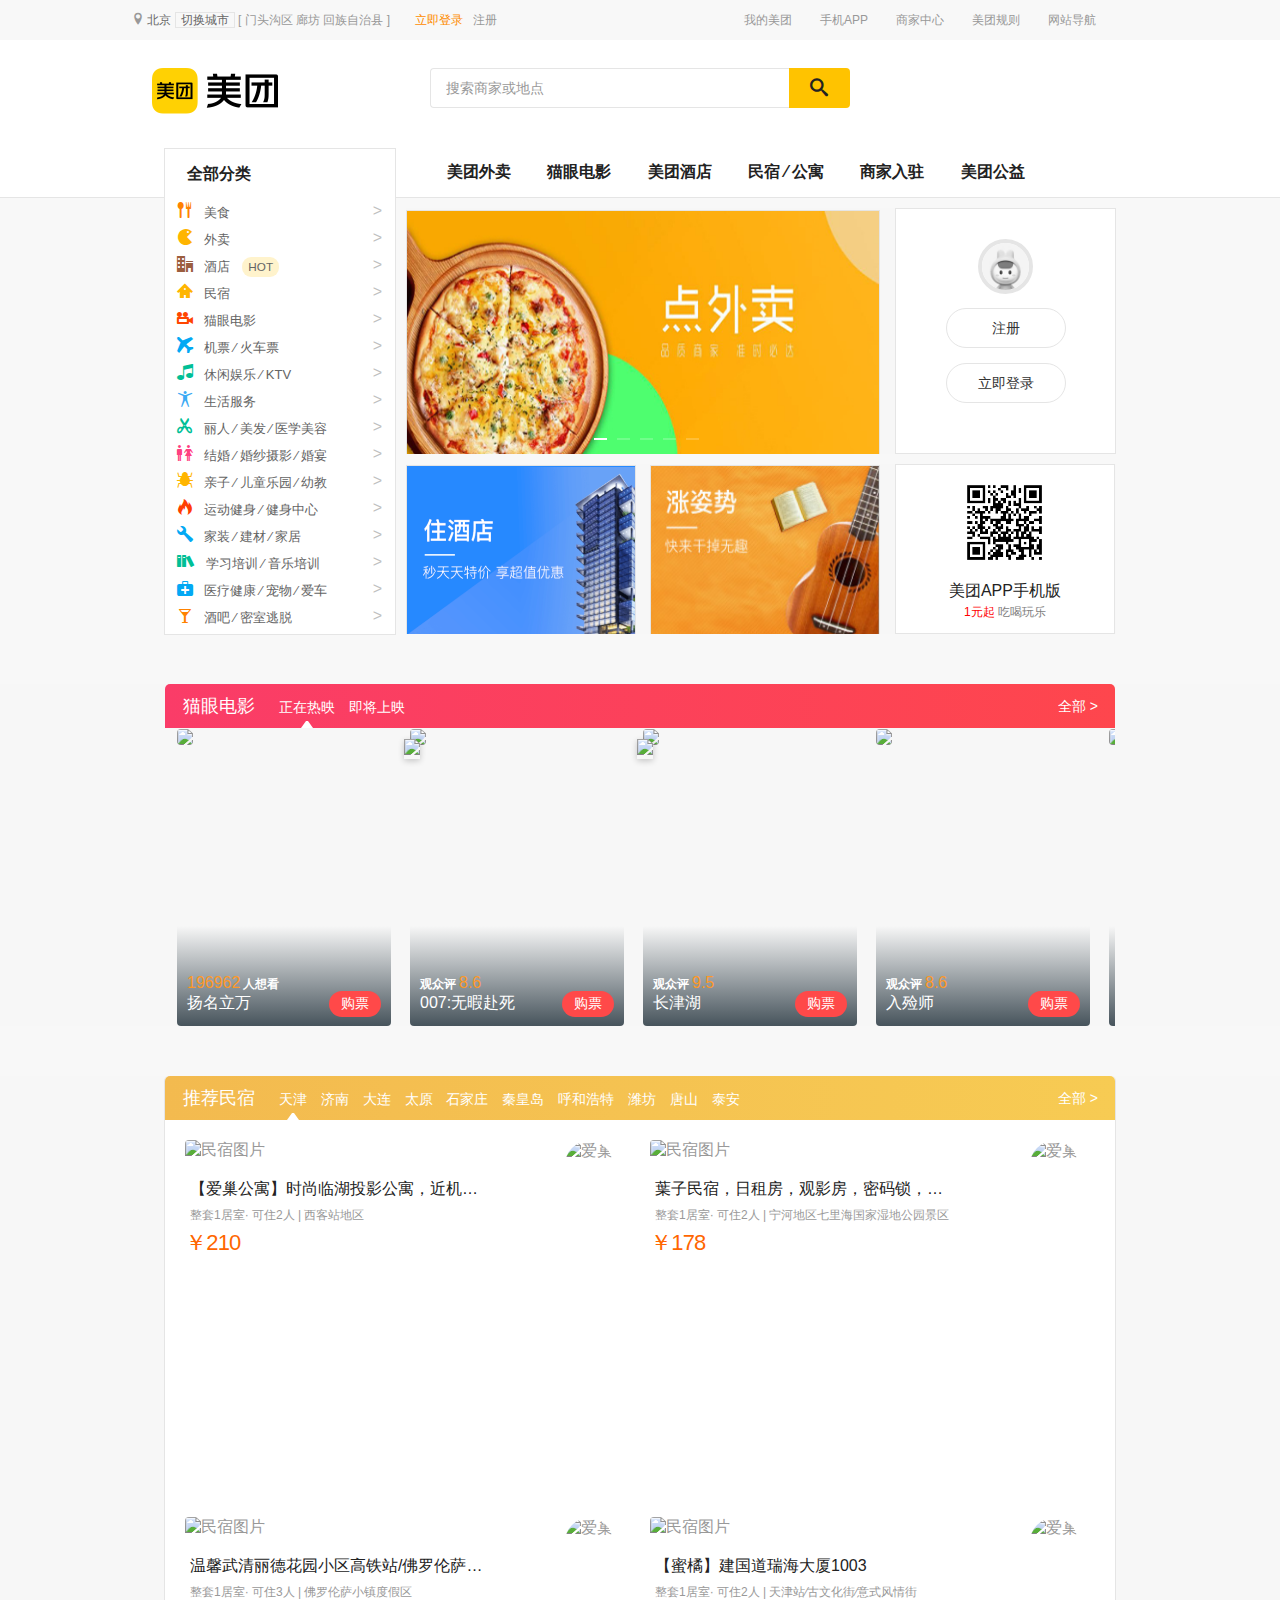
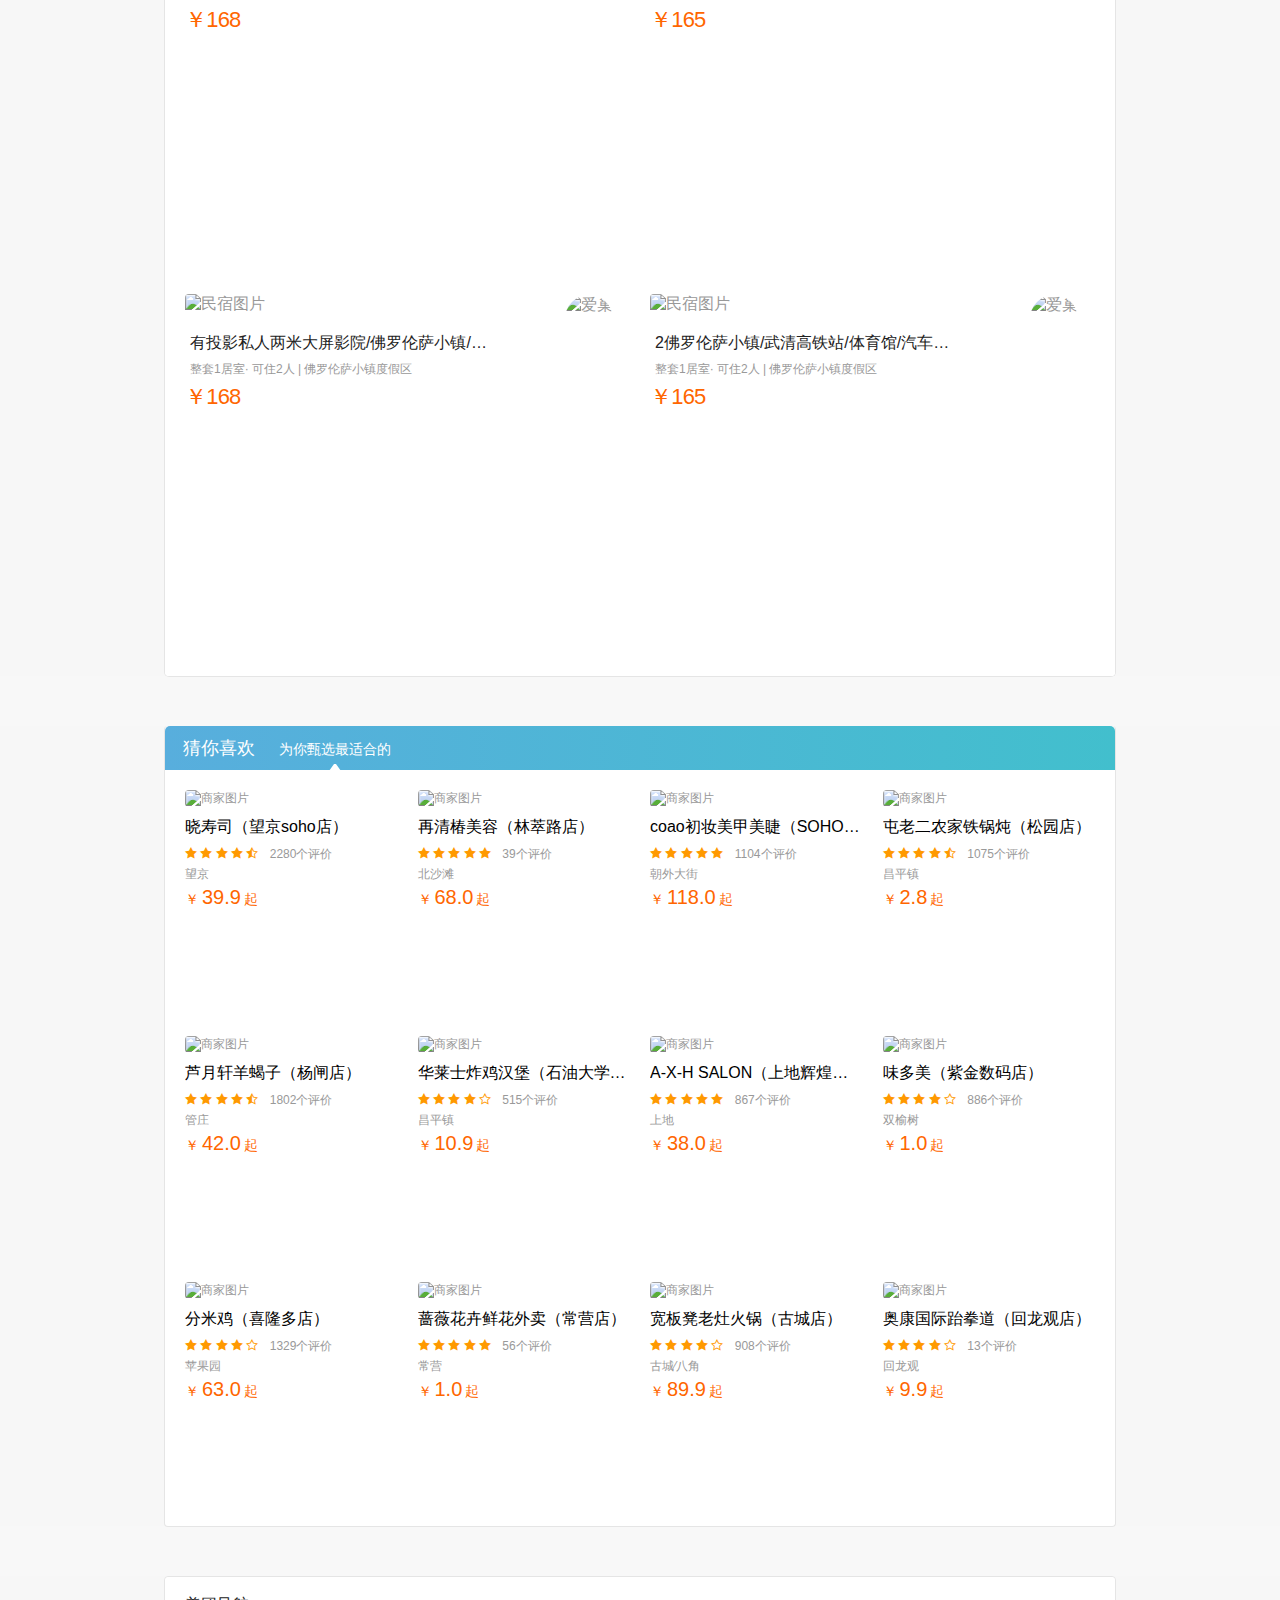
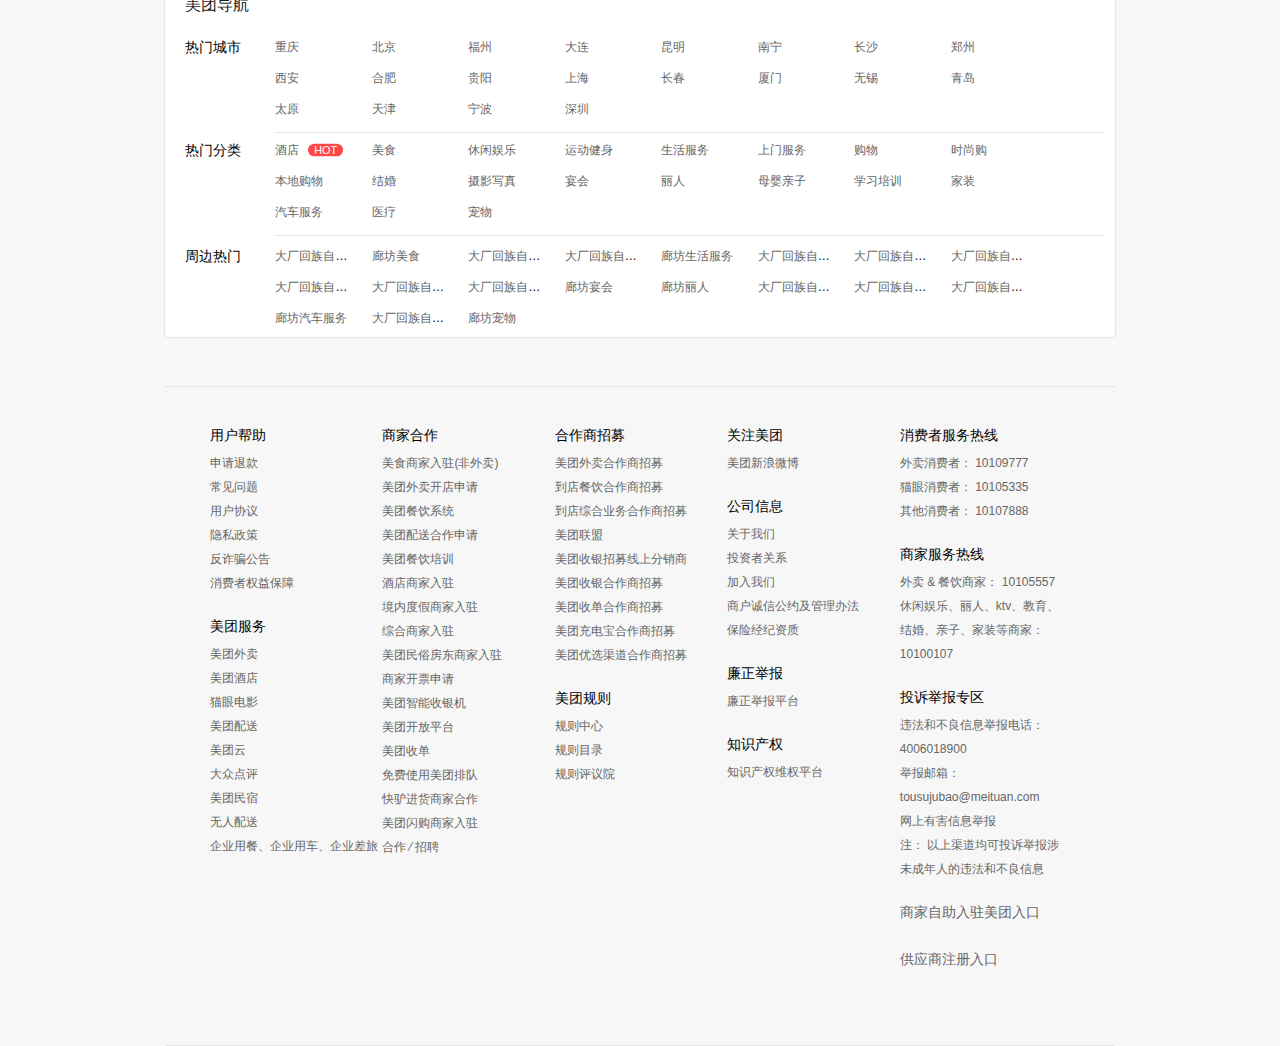
==== commit 9fd9852f: "使用事件代理优化首部右侧菜单hover效果" ====
--- a/index.html
+++ b/index.html
@@ -44,7 +44,7 @@
                                 <dd><a href="" target="_blank">账户设置</a></dd>
                             </dl>
                         </li>
-                        <li>
+                        <li id="phoneapp">
                             <a href="#">手机APP</a>
                         </li>
                         <li>
@@ -174,7 +174,7 @@
                 <ul id="dropright">
                     <li>
                         <i class="icon-spoon-knife"></i>
-                        <span id="test">美食</span>
+                        <span>美食</span>
                         <b>&gt;</b>
                         <div class="main-hidden-box displaynone">
                             <!-- 隐藏菜单头部 -->
--- a/css/index.css
+++ b/css/index.css
@@ -26,9 +26,10 @@
 .search-center-area {
     position: absolute;
     float: left;
-    left: 30%;
+    left: 50%;
     width: 420px;
     height: 93px;
+    margin-left: -210px;
     padding-top: 28px;
 }
 .search-content {
